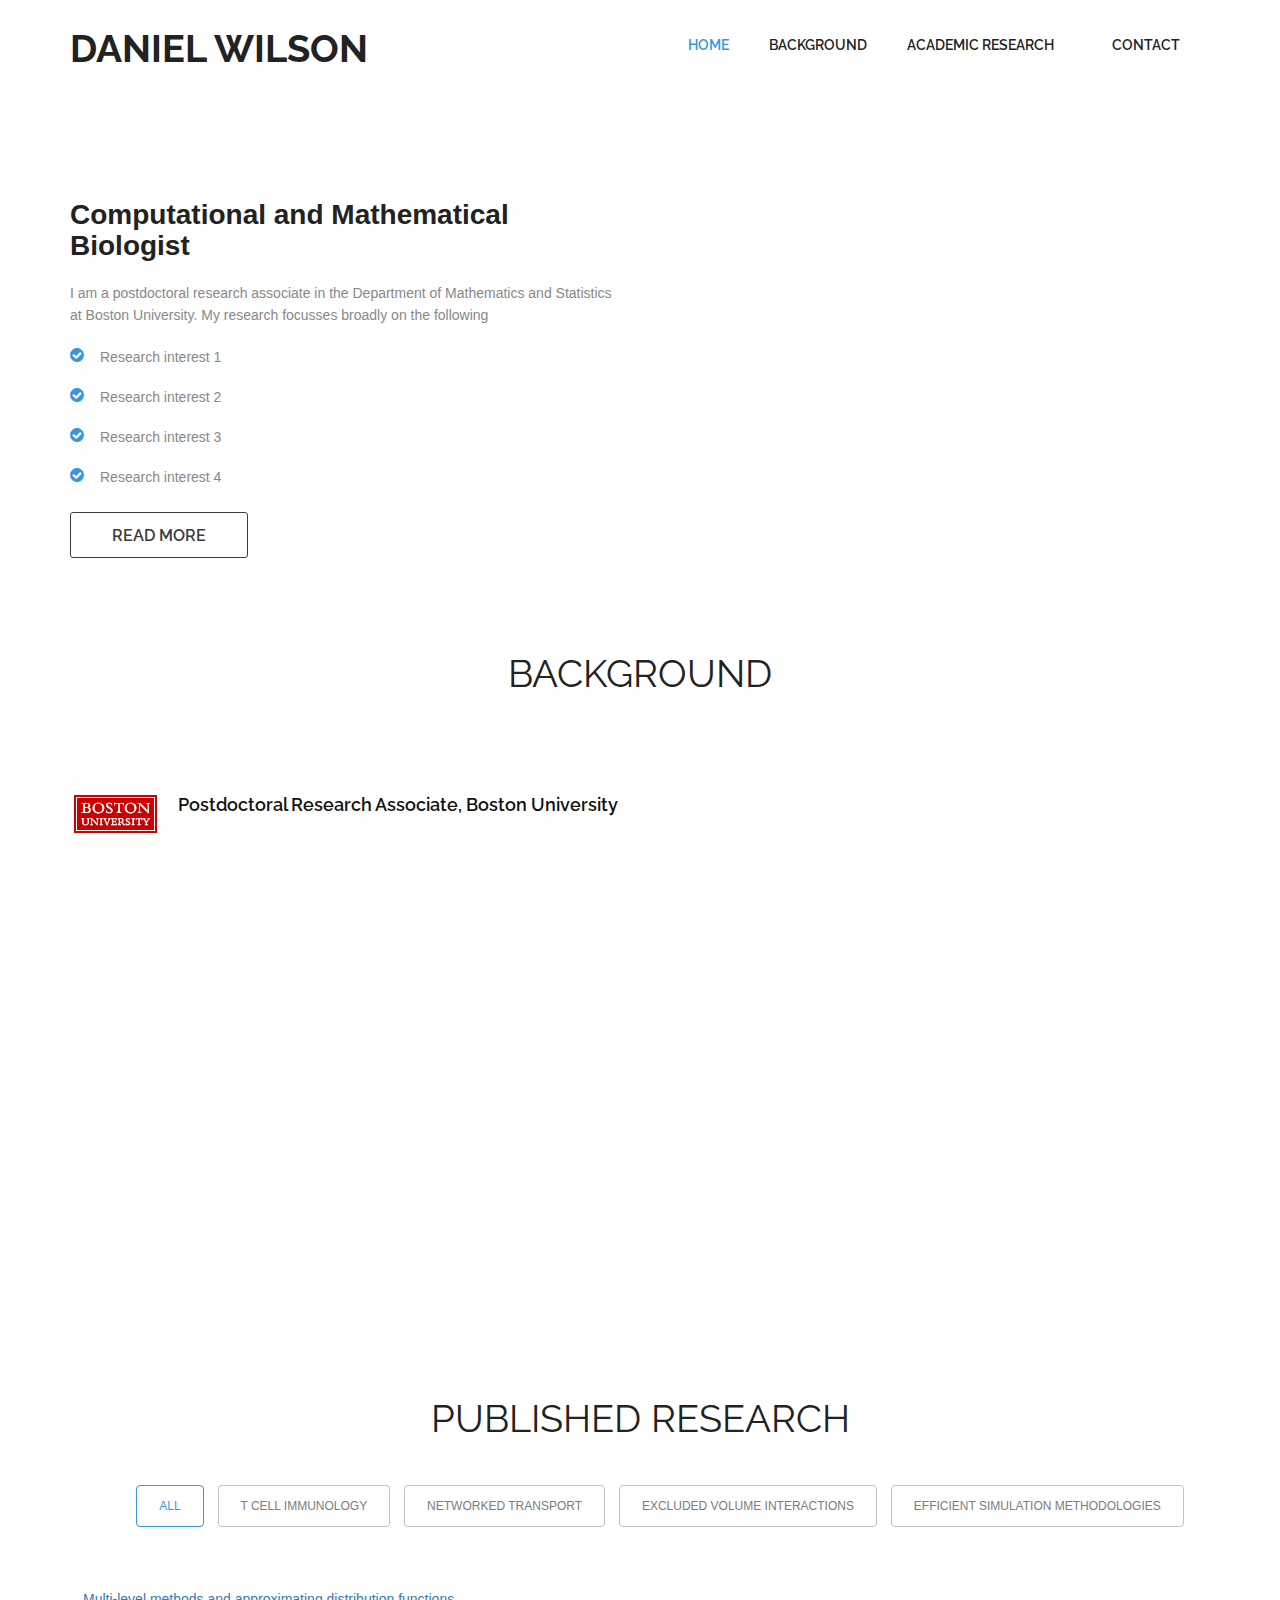
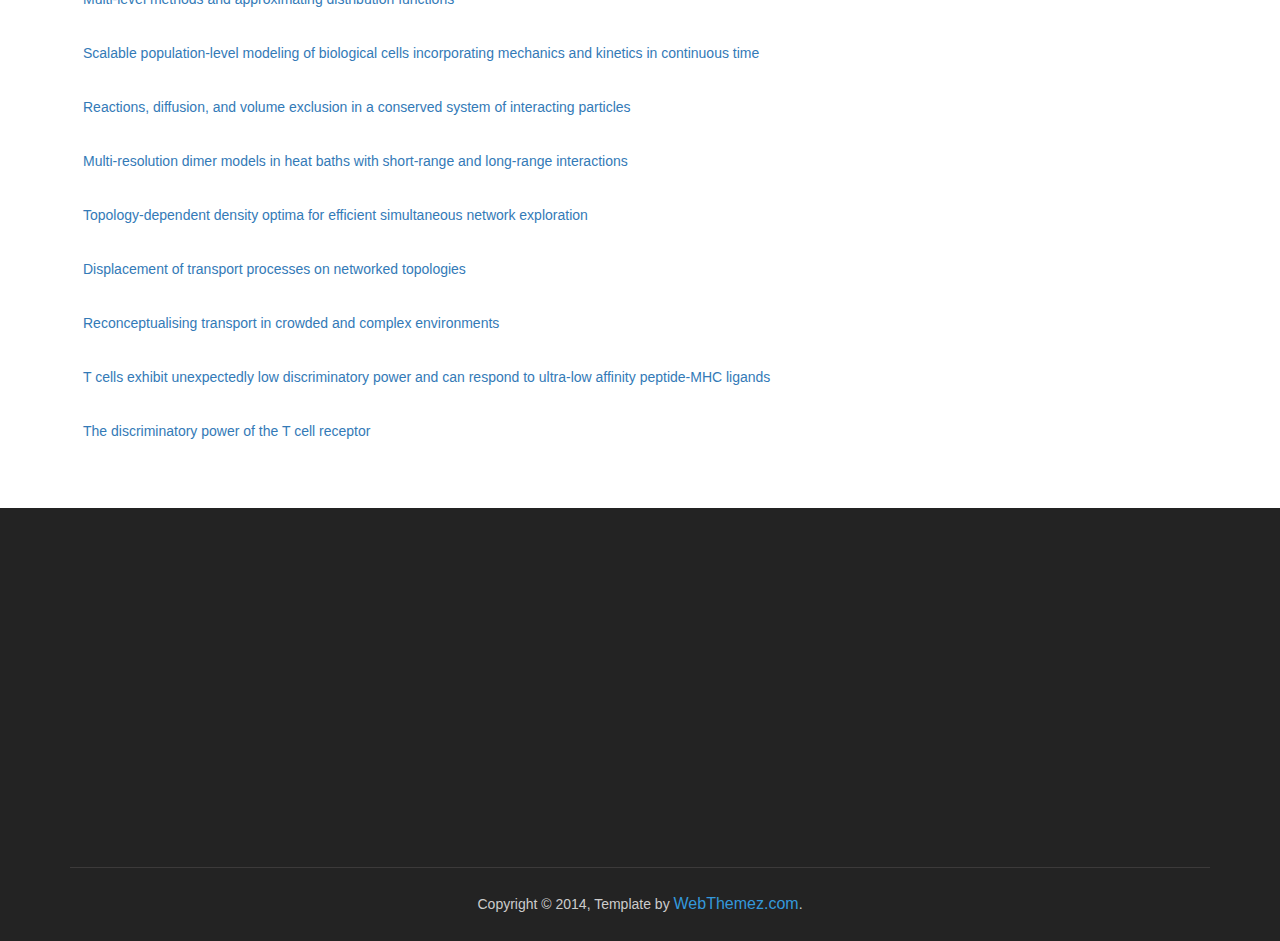
==== index.html @ d971c80f "Fixed typographical errors" ====
<!doctype html>
<html>
<head>
<meta charset="utf-8">
<meta name="viewport" content="width=device-width, maximum-scale=1">
<title>Daniel Wilson </title>
<link rel="icon" href="favicon.png" type="image/png">
<link href="css/bootstrap.min.css" rel="stylesheet" type="text/css">
<link rel="stylesheet" href="js/fancybox/jquery.fancybox.css" type="text/css" media="screen" />
<link href="css/style.css" rel="stylesheet" type="text/css"> 
<link href="css/font-awesome.css" rel="stylesheet" type="text/css"> 
<link href="css/academicons-1.9.1/css/academicons.min.css" rel="stylesheet" type="text/css">
<link href="css/animate.css" rel="stylesheet" type="text/css">
 
<!--[if lt IE 9]>
    <script src="js/respond-1.1.0.min.js"></script>
    <script src="js/html5shiv.js"></script>
    <script src="js/html5element.js"></script>
<![endif]-->
 
</head>
<body>

<!--Header_section-->
<header id="header_wrapper">
  <div class="container">
    <div class="header_box">
      <div class="logo"><h2 style="font-weight:bold; margin:0;"> Daniel Wilson </h2> </div>
	  <nav class="navbar navbar-inverse" role="navigation">
      <div class="navbar-header">
        <button type="button" id="nav-toggle" class="navbar-toggle" data-toggle="collapse" data-target="#main-nav"> <span class="sr-only">Toggle navigation</span> <span class="icon-bar"></span> <span class="icon-bar"></span> <span class="icon-bar"></span> </button>
        </div>
	    <div id="main-nav" class="collapse navbar-collapse navStyle">
			<ul class="nav navbar-nav" id="mainNav">
			  <li class="active"><a href="#aboutMe" class="scroll-link">Home</a></li>
			  <li><a href="#Background" class="scroll-link">Background</a></li>
			  <li><a href="#AcademicResearch" class="scroll-link">Academic Research</a></li>
			  <!--<li><a href="#clients" class="scroll-link">Clients</a></li>
			  <li><a href="#team" class="scroll-link">Team</a></li>-->
			  <li><a href="#contact" class="scroll-link">Contact</a></li>
			</ul>
      </div>
	 </nav>
    </div>
  </div>
</header>
<!--Header_section--> 

<!--
<section id="hero_section" class="top_cont_outer">
  <div class="hero_wrapper">
    <div class="container">
      <div class="hero_section">
        <div class="row">
          <div class="col-md-12">
            <div class="top_left_cont zoomIn wow animated"> 
              <h2>Innovator <strong>Sex God</strong> Proscatinator</h2>
              <p> Once I understand your data <br/>I control you.</p>
              <a href="#service" class="read_more2">Pay me or else</a> </div>
          </div> 
        </div>
      </div>
    </div>
  </div>
</section>
-->

<section id="aboutMe"><!--Aboutus-->
<div class="inner_wrapper aboutUs-container fadeInLeft animated wow">
  <div class="container">
<!--     <h2>About Us</h2> -->
    <div class="inner_section">
 
	  <div class="row">
						<div class="col-lg-12 about-us">
							<div class="row">
								<div class="col-md-6">
									<h3>Computational and Mathematical Biologist </h3>
									<p>
										 I am a postdoctoral research associate in the Department of Mathematics and Statistics at Boston University. My research focusses broadly on the following<br/>
									</p>

									<ul class="about-us-list">
										<li class="points"> Research interest 1 </li>
										<li class="points"> Research interest 2 </li>
										<li class="points"> Research interest 3 </li>
										<li class="points"> Research interest 4 </li>
										
									</ul><!-- /.about-us-list -->
									<div class="about-us-link">
										<a href="#"  class="read_more">Read More</a> 
									</div><!-- /.about-us-link -->
									
								</div><!-- /.col-md-6 -->
								<div class="col-md-6"></div><!-- /.col-md-6 -->
							</div><!-- /.row -->	
						</div><!-- /.col-lg-12 -->
					</div>
      
    </div>
  </div> 
  </div>
</section>
<!--Aboutus--> 


<!--Service-->
<section  id="Background">
  <div class="container">
    <h2>Background</h2>
    <div class="service_wrapper">
      <div class="row">
        <div class="col-lg-12">
          <div class="service_block">
            <div class="service_icon delay-03s animated wow  zoomIn" style="background: none;"> <img src="img/boston-univ-small.gif"></div>
            <h3 class="animated fadeInUp wow">Postdoctoral Research Associate, Boston University</h3>
            <p class="animated fadeInDown wow">2020 -- Present <br/> Developing data driven methods for applications in human immunology.  </p>
          </div>
        </div>
        <div class="col-lg-12">
          <div class="service_block">
            <div class="service_icon delay-03s animated wow  zoomIn" style="background: none;"> <img src="img/oxford-mathematics.png"></div>
            <h3 class="animated fadeInUp wow">Postdoctoral Research Fellow, University of Oxford</h3>
            <p class="animated fadeInDown wow">2019 -- 2020 <br/> Funded by the EPSRC Doctoral Prize Fellowship, I continued my doctoral work on networked transport.  </p>
          </div>
        </div>
        <div class="col-lg-12">
          <div class="service_block">
            <div class="service_icon delay-03s animated wow  zoomIn" style="background: none;"> <img src="img/oxford-balliol.png"> <img src="img/oxford-merton.png"></div>
            <h3 class="animated fadeInUp wow">Stipendiary Lecturer, University of Oxford (Balliol and Merton Colleges)</h3>
            <p class="animated fadeInDown wow">2018 -- 2020 <br/> Delivered classes and tutorials for several undergraduate courses in applied mathematics. </p>
          </div>
        </div>
        <div class="col-lg-12">			
          <div class="service_block">
            <div class="service_icon icon2  delay-03s animated wow zoomIn" style="background: none;"> <img src="img/oxford-mathematics.png"></div>
            <h3 class="animated fadeInUp wow">DPhil Mathematics, University of Oxford </h3>
            <p class="animated fadeInDown wow">2015 -- 2019 <br/> Investigated the connections between network structure and emergent transport behaviour. Based in the Wolfson Centre for Mathematical Biology under the supervision of Prof. Ruth Baker and Dr. Francis Woodhouse. </p>
          </div>
        </div>
        <div class="col-lg-12">
          <div class="service_block">
            <div class="service_icon icon3  delay-03s animated wow zoomIn" style="background: none;"> <img src="img/oxford-mathematics.png"></div>
            <h3 class="animated fadeInUp wow">MMath Mathematics, University of Oxford</h3>
            <p class="animated fadeInDown wow">2011 -- 2015 <br/> Research thesis on developing efficient simulation techniques that reduce statistical variance.  </p>
          </div>
        </div>
      </div>
          </div>
        </div>
      </div>
    </div>
  </div>
</section>
<!--Service-->


<!-- Academic Research -->

<!-- Portfolio -->
<section id="AcademicResearch" class="content"style="padding-bottom: 50px;"> 
  
  <!-- Container -->
  <div class="container portfolio_title"> 
    
      <h2>Published Research</h2>
    <!--/Title --> 
    
  </div>
  <!-- Container -->
  
  <div class="portfolio-top"></div>
  
  <!-- Portfolio Filters -->
  <div class="portfolio"> 
    
    <div id="filters" class="sixteen columns">
      <ul class="clearfix">
        <li><a id="all" href="https://learning-zone.github.io/website-templates/trendy-free-bootstrap-responsive-website-template/#" data-filter="*" class="active">
          <h5>All</h5>
          </a></li>
        <li><a class="" href="https://learning-zone.github.io/website-templates/trendy-free-bootstrap-responsive-website-template/#" data-filter=".immunology">
          <h5>T cell immunology</h5>
          </a></li>
        <li><a class="" href="https://learning-zone.github.io/website-templates/trendy-free-bootstrap-responsive-website-template/#" data-filter=".networks">
          <h5>Networked Transport</h5>
          </a></li>
        <li><a class="" href="https://learning-zone.github.io/website-templates/trendy-free-bootstrap-responsive-website-template/#" data-filter=".exclusion">
          <h5>Excluded Volume Interactions</h5>
          </a></li>
        <li><a class="" href="https://learning-zone.github.io/website-templates/trendy-free-bootstrap-responsive-website-template/#" data-filter=".methods">
          <h5>Efficient Simulation Methodologies</h5></a></li>
       </ul>
    </div>
    <!--/Portfolio Filters --> 
    
    <!-- Portfolio Wrapper -->
    <div class="container">
    <div class="accordion isotope fadeInLeft" style="position: relative; overflow: hidden; visibility: visible;" id="portfolio_wrapper"> 
      
      
      <!-- <div style="transform: translate3d(0px, 0px, 0px); opacity: 1; position: absolute; left: 0px; top: 0px; " class="portfolio-item appleIOS isotope-item">
        <div class="portfolio_img"> <img src="./UnalteredTemplate_files/portfolio_pic1.jpg" alt="Portfolio 1"> </div>        
        <div class="item_overlay">
          <a href="./UnalteredTemplate_files/portfolio_pic1.jpg" class="item_info fancybox"> 
            <h4 class="project_name">SMS Mobile App</h4> 
          </a>
        </div>
        </div> -->
       
      

	  <div class="card portfolio-item isotope-item methods">
	    <div class="card-header" id="heading2">
	      <h5 class="mb-0">
	        <button class="btn btn-link collapsed" data-toggle="collapse" data-target="#collapse2" aria-expanded="false" aria-controls="collapse2">
				Multi-level methods and approximating distribution functions
	        </button>
	      </h5>
	    </div>
	    <div id="collapse2" class="collapse" aria-labelledby="heading2" data-parent="#portfolio_wrapper">
	      <div class="card-body">
	        Biochemical reaction networks are often modelled using discrete-state, continuous-time Markov chains. System statistics of these Markov chains usually cannot be calculated analytically and therefore estimates must be generated via simulation techniques. There is a well documented class of simulation techniques known as exact stochastic simulation algorithms, an example of which is Gillespie’s direct method. These algorithms often come with high computational costs, therefore approximate stochastic simulation algorithms such as the tau-leap method are used. However, in order to minimise the bias in the estimates generated using them, a relatively small value of tau is needed, rendering the computational costs comparable to Gillespie’s direct method. The multi-level Monte Carlo method (Anderson and Higham, Multiscale Model. Simul. 10:146–179, 2012) provides a reduction in computational costs whilst minimising or even eliminating the bias in the estimates of system statistics. This is achieved by first crudely approximating required statistics with many sample paths of low accuracy. Then correction terms are added until a required level of accuracy is reached. Recent literature has primarily focussed on implementing the multi-level method efficiently to estimate a single system statistic. However, it is clearly also of interest to be able to approximate entire probability distributions of species counts. We present two novel methods that combine known techniques for distribution reconstruction with the multi-level method. We demonstrate the potential of our methods using a number of examples.
	      </div>
	    </div>
	  </div>


	  <div class="card  portfolio-item isotope-item methods exclusion">
	    <div class="card-header" id="heading1">
	      <h5 class="mb-0">
	        <button class="btn btn-link collapsed" data-toggle="collapse" data-target="#collapse1" aria-expanded="true" aria-controls="collapse1">
				Scalable population-level modeling of biological cells incorporating mechanics and kinetics in continuous time	        </button>
	      </h5>
	    </div>

	    <div id="collapse1" class="collapse " aria-labelledby="heading1" data-parent="#portfolio_wrapper">
	      <div class="card-body"><!-- 
	      	<img src="img/about-img.jpg" style="float: left; padding-right: 10px;"> -->
	        The processes taking place inside the living cell are now
			understood to the point where predictive computational
			models can be used to gain detailed understanding of
			important biological phenomena. A key challenge is to
			extrapolate this detailed knowledge of the individual cell to be
			able to explain at the population level how cells interact and
			respond with each other and their environment. In particular,
			the goal is to understand how organisms develop, maintain and
			repair functional tissues and organs. In this paper, we propose
			a novel computational framework for modelling populations
			of interacting cells. Our framework incorporates mechanistic,
			constitutive descriptions of biomechanical properties of the
			cell population, and uses a coarse-graining approach to derive
			individual rate laws that enable propagation of the population
			through time. Thanks to its multiscale nature, the resulting
			simulation algorithm is extremely scalable and highly efficient.
			As highlighted in our computational examples, the framework
			is also very flexible and may straightforwardly be coupled with
			continuous-time descriptions of biochemical signalling within,
			and between, individual cells.
	      </div>
	    </div>
	  </div>

	  <div class="card exclusion">
	    <div class="card-header" id="heading3">
	      <h5 class="mb-0">
	        <button class="btn btn-link collapsed" data-toggle="collapse" data-target="#collapse3" aria-expanded="false" aria-controls="collapse3">
				Reactions, diffusion, and volume exclusion in a conserved system of interacting particles
	        </button>
	      </h5>
	    </div>
	    <div id="collapse3" class="collapse" aria-labelledby="heading3" data-parent="#portfolio_wrapper">
	      <div class="card-body">
	        Complex biological and physical transport processes are often described through systems of interacting particles. The effect of excluded volume on these transport processes has been well studied; however, the interplay between volume exclusion and reactions between heterogenous particles is less well studied. In this paper we develop a framework for modeling reaction-diffusion processes which directly incorporates volume exclusion. We consider simple reactions (unimolecular and bimolecular) that conserve the total number of particles. From an off-lattice microscopic individual-based model we use the Fokker-Planck equation and the method of matched asymptotic expansions to derive a low-dimensional macroscopic system of nonlinear partial differential equations describing the evolution of the particles. A biologically motivated, hybrid model of chemotaxis with volume exclusion is explored, where reactions occur at rates dependent upon the chemotactic environment. Further, we show that for reactions that require particle contact the appropriate reaction term in the macroscopic model is of lower order in the asymptotic expansion than the nonlinear diffusion term. However, we find that the next reaction term in the expansion is needed to ensure good agreement with simulations of the microscopic model. Our macroscopic model allows for more direct parametrization to experimental data than existing models.
	      </div>
	    </div>
	  </div>

	  <div class="card methods">
	    <div class="card-header" id="heading4">
	      <h5 class="mb-0">
	        <button class="btn btn-link collapsed" data-toggle="collapse" data-target="#collapse4" aria-expanded="false" aria-controls="collapse4">
				Multi-resolution dimer models in heat baths with short-range and long-range interactions
	        </button>
	      </h5>
	    </div>
	    <div id="collapse4" class="collapse" aria-labelledby="heading4" data-parent="#portfolio_wrapper">
	      <div class="card-body">
	        This work investigates multi-resolution methodologies for simulating dimer
models. The solvent particles which make up the heat bath interact with the
monomers of the dimer either through direct collisions (short-range) or through
harmonic springs (long-range). Two types ofmulti-resolution methodologies are
considered in detail: (a) describing parts of the solvent far away from the dimer
by a coarser approach; (b) describing each monomer of the dimer by using a
model with different level of resolution. These methodologies are then used to
investigate the effect of a shared heat bath versus two uncoupled heat baths,
one foreachmonomer. Furthermore, the validity of themulti-resolutionmethods
is discussed by comparison to dynamics of macroscopic Langevin equations.
	      </div>
	    </div>
	  </div>

	  <div class="card networks exclusion">
	    <div class="card-header" id="heading5">
	      <h5 class="mb-0">
	        <button class="btn btn-link collapsed" data-toggle="collapse" data-target="#collapse5" aria-expanded="false" aria-controls="collapse5">
				Topology-dependent density optima for efficient simultaneous network exploration	        
			</button>
	      </h5>
	    </div>
	    <div id="collapse5" class="collapse" aria-labelledby="heading5" data-parent="#portfolio_wrapper">
	      <div class="card-body">
	       A random search process in a networked environment is governed by the time it takes to visit every node, termed the cover time. Often, a networked process does not proceed in isolation but competes with many instances of itself within the same environment. A key unanswered question is how to optimize this process: How many concurrent searchers can a topology support before the benefits of parallelism are outweighed by competition for space? Here, we introduce the searcher-averaged parallel cover time (APCT) to quantify these economies of scale. We show that the APCT of the networked symmetric exclusion process is optimized at a searcher density that is well predicted by the spectral gap. Furthermore, we find that nonequilibrium processes, realized through the addition of bias, can support significantly increased density optima. Our results suggest alternative hybrid strategies of serial and parallel search for efficient information gathering in social interaction and biological transport networks.
	      </div>
	    </div>
	  </div>

	  <div class="card networks">
	    <div class="card-header" id="heading6">
	      <h5 class="mb-0">
	        <button class="btn btn-link collapsed" data-toggle="collapse" data-target="#collapse6" aria-expanded="false" aria-controls="collapse6">
			Displacement of transport processes on networked topologies			
		</button>
	      </h5>
	    </div>
	    <div id="collapse6" class="collapse" aria-labelledby="heading6" data-parent="#portfolio_wrapper">
	      <div class="card-body">
	       Consider a particle whose position evolves along the edges of a network. One definition for the displacement of a particle is the length of the shortest path on the network between the current and initial positions of the particle. Such a definition fails to incorporate information of the actual path the particle traversed. In this work we consider another definition for the displacement of a particle on networked topologies. Using this definition, which we term the winding distance, we demonstrate that for Brownian particles, confinement to a network can induce a transition in the mean squared displacement from diffusive to ballistic behavior, $\langle x^2(t) \rangle \propto t^2$ for long times. A multiple scales approach is used to derive a macroscopic evolution equation for the displacement of a particle and uncover a topological condition for whether this transition in the mean squared displacement will occur. Furthermore, for networks satisfying this topological condition, we identify a prediction of the timescale upon which the displacement transitions to long-time behavior. Finally, we extend the investigation of displacement on networks to a class of anomalously diffusive transport processes, where we find that the mean squared displacement at long times is affected by both network topology and the character of the transport process.
	      </div>
	    </div>
	  </div>


	  <div class="card networks exclusion">
	    <div class="card-header" id="heading7">
	      <h5 class="mb-0">
	        <button class="btn btn-link collapsed" data-toggle="collapse" data-target="#collapse7" aria-expanded="false" aria-controls="collapse7">
			Reconceptualising transport in crowded and complex environments
	      </h5>
	    </div>
	    <div id="collapse7" class="collapse" aria-labelledby="heading7" data-parent="#portfolio_wrapper">
	      <div class="card-body">
	       Transport phenomena within crowded, complex environments is observed at many spatial and temporal scales, from pedestrian traffic in cities and buildings to macromolecular motion within cells and ion exchange in batteries. Geometric restrictions in an environment can hinder the motion of individuals and, combined with crowding between the individuals, can have drastic effects on global transport behaviour. However, in general, the interplay between crowding and geometry is poorly understood. Existing techniques to predict the behaviour of crowded transport processes approximate complex environments as high-dimensional meshes and use computationally expensive models that lack the ability to reveal the functional influence of geometry and crowding on transport. Here, we employ networked representations of complex environments and provide an efficient, foundational framework within which the combined roles of geometry and crowding can be explored. Multiple models of crowded, networked transport are derived that are capable of extracting detailed information at both the level of the whole population or an individual within it. A combination of theoretical and numerical analysis identifies critical topological features of environments that enable accurate prediction of temporal and spatial transport statistics, as well as insight into the design of optimal networks. Our approach is applicable to transport processes across a broad range of scientific disciplines, bypasses traditional computational challenges of discretisation, and establishes a unified connection between geometry, crowding and transport.
	      </div>
	    </div>
	  </div>

	  <div class="card immunology">
	    <div class="card-header" id="heading8">
	      <h5 class="mb-0">
	        <button class="btn btn-link collapsed" data-toggle="collapse" data-target="#collapse8" aria-expanded="false" aria-controls="collapse8">
			T cells exhibit unexpectedly low discriminatory power and can respond to ultra-low affinity peptide-MHC ligands
	      </h5>
	    </div>
	    <div id="collapse8" class="collapse" aria-labelledby="heading8" data-parent="#portfolio_wrapper">
	      <div class="card-body">
	       T cells use their T cell receptors (TCRs) to discriminate between peptide MHC (pMHC) ligands that bind with different affinities but precisely how different remains controversial. This is partly because the affinities of physiologically relevant interactions are often too weak to measure. Here, we introduce a surface plasmon resonance protocol to measure ultra-low TCR/pMHC affinities (KD~1000μM). Using naïve, memory, and blasted human CD8+ T cells we find that their discrimination power is unexpectedly low, in that they require a large >100-fold decrease in affinity to abolish responses. Interestingly, the discrimination power reduces further when antigen is presented in isolation on artificial surfaces but can be partially restored by adding ligands to CD2 or LFA-1. We were able to fit the kinetic proof-reading model to our data, yielding the first estimates for both the time delay (2.8 s) and number of biochemical steps (2.67). The fractional number of steps suggest that one of the proof-reading steps is not easily reversible.
	      </div>
	    </div>
	  </div>

	  <div class="card immunology">
	    <div class="card-header" id="heading9">
	      <h5 class="mb-0">
	        <button class="btn btn-link collapsed" data-toggle="collapse" data-target="#collapse9" aria-expanded="false" aria-controls="collapse9">
			The discriminatory power of the T cell receptor
	      </h5>
	    </div>
	    <div id="collapse9" class="collapse" aria-labelledby="heading9" data-parent="#portfolio_wrapper">
	      <div class="card-body">
	       T cells use their T-cell receptors (TCRs) to discriminate between lower-affinity self and higher-affinity non-self pMHC antigens. The strength of this discrimination and the mechanisms that produce it remain controversial. Although a large number of mouse and human TCRs have now been characterised, they have not been used to precisely quantitate discrimination. Here, we systematically quantify the discrimination of TCRs using a discrimination power (α). Early influential studies on three mouse TCRs suggested that discrimination was nearly perfect (α ~9.0). In striking contrast, our analysis of published data on other mouse and human TCRs, and more recent data on the original mouse TCRs, produced significantly lower discrimination (α = 2.0). Although not perfect, the discriminatory power of TCR was greater than that of conventional receptors such as cytokine receptors, GPCRs, RTKs, and CARs (α≤1). The revised discriminatory power of the TCR is readily explained by a kinetic proof-reading mechanisms, and accounts for the ability of low affinity self-antigens to stimulate autoimmune and anti-tumour T cell responses.	
	      </div>
	    </div>
	  </div>

      
      
    </div>
    <!--/Portfolio Wrapper --> 
	</div>
    
  </div>
  <!--/Portfolio Filters -->
  
  <div class="portfolio_btm"></div>
  
  
  <div id="project_container">
    <div class="clear"></div>
    <div id="project_data"></div>
  </div>
 
  
</section>
<!--/Portfolio --> 


<!--Footer-->
<footer class="footer_wrapper" id="contact">
  <div class="container">
    <section class="page_section contact" id="contact">
      <div class="contact_section">
        <div class="row">
          <div class="col-lg-4">
            
          </div>
          <div class="col-lg-4">
           
          </div>
          <div class="col-lg-4">
          
          </div>
        </div>
      </div>
      <div class="row">
        <div class="col-lg-4 wow fadeInLeft">	
		 <div class="contact_info">
                            <div class="detail">
                                <p>dbwilson@bu.edu</p>
                            </div> 
                        </div>
       		  
			  
          
          <ul class="social_links">
            <li class="twitter animated bounceIn wow delay-02s"><a href="https://twitter.com/Dan_B_Wilson"><i class="fa fa-twitter"></i></a></li>
            <li class="linkedin animated bounceIn wow delay-05s"><a href="https://www.linkedin.com/in/dan-wilson-maths/"><i class="fa fa-linkedin"></i></a></li> 
            <li class="github animated bounceIn wow delay-05s"><a href="https://github.com/Wilson-DGB"><i class="fa fa-github"></i></a></li> 
            <li class="gscholar animated bounceIn wow delay-05s"><a href="https://scholar.google.com/citations?user=uCjV28EAAAAJ&hl=en"><i class="ai ai-google-scholar"></i></a></li>
          </ul>
        </div>
      </div>
    </section>
  </div>
  <div class="container">
    <div class="footer_bottom"><span>Copyright © 2014,    Template by <a href="http://webthemez.com">WebThemez.com</a>. </span> </div>
  </div>
</footer>

<script type="text/javascript" src="js/jquery-1.11.0.min.js"></script>
<script type="text/javascript" src="js/bootstrap.min.js"></script>
<script type="text/javascript" src="js/jquery-scrolltofixed.js"></script>
<script type="text/javascript" src="js/jquery.nav.js"></script> 
<script type="text/javascript" src="js/jquery.easing.1.3.js"></script>
<script type="text/javascript" src="js/isotope.js"></script>
<script src="js/fancybox/jquery.fancybox.pack.js" type="text/javascript"></script> 
<script type="text/javascript" src="js/wow.js"></script> 
<script type="text/javascript" src="js/custom.js"></script>

</body>
</html>
---- css/style.css ----
/*
Author URI: http://webthemez.com/
Note: 
Licence under Creative Commons Attribution 3.0 
-------------------------------------------------------*/

@charset "utf-8";
@import url(http://fonts.googleapis.com/css?family=Raleway:800,700,400);
@import url(http://fonts.googleapis.com/css?family=Signika:400,600);

/* Reset
---------------------------------*/
ul {
    list-style: none;
}

.figure {
    margin: 0px;
}

img {
    max-width: 100%;
}

a, a:hover, a:active {
    outline: 0px !important;
	text-decoration:none;
}
.clear {
    clear: both;
    display: block;
    overflow: hidden;
    visibility: hidden;
    width: 0;
    height: 0;
}
.clearfix:before,
.clearfix:after {
    content: '\0020';
    display: block;
    overflow: hidden;
    visibility: hidden;
    width: 0;
    height: 0;
}

.clearfix:after {
    clear: both;
}


/* Styles
---------------------------------*/
body {
    background: #fff;
    font-family: 'Open Sans', sans-serif;
    font-size: 14px;
    font-weight: normal;
    color: #888888;
    margin: 0;
}

h2 {
    font-size: 38px;
    color: #222222;
    font-family: 'Raleway', sans-serif;
    font-weight: normal;
    margin: 25px 0;
    text-align: center;
    text-transform: uppercase;
}

h3 {
    font-family: 'Open Sans', sans-serif;
    font-weight: 600;
    color: #222222;
    font-size: 18px;
    margin: 0 0 5px 0;
}

h6 {
    font-size: 16px;
    color: #888888;
    font-family: 'Open Sans', sans-serif;
    font-weight: 400;
    text-align: center;
    margin: 0 0 60px 0;
}

p {
    line-height: 24px;
    margin: 0;
}

/* Header Styles
---------------------------------*/

#header_wrapper {
    background: #ffffff;
    padding: 20px 0px;
}

.header_box {
    position: relative;
}

.logo {
    float: left;
    margin-top: 8px;
	position: relative;
	z-index: 2;
}

.res-nav_click {
    display: none;
}
	

/* Nav Styles
---------------------------------*/
.navbar-inverse {
    background-color: transparent;
    border-color: transparent;
}

.navbar {
    border: 0px solid #fff;
    min-height: 40px;
    margin-bottom: 0px;
}

.navbar-inverse .navbar-nav > li > a {
    color: #222;
}

.navStyle {
    float: right;
}

.navStyle ul {
    list-style: none;
    padding: 0px;
}

.navStyle ul li {
    display: inline-block;
    margin: 0 5px;
}

.navStyle ul li:first-child {
	/*margin:0px;*/;
}

.navStyle ul li:last-child {
    margin: 0 0 0 23px;
}

.navStyle ul li a {
    display: block;
    font-size: 14px;
    color: #222222;
    font-family: 'Raleway', sans-serif;
    text-decoration: none;
    text-transform: uppercase;
    font-weight: 600;
    transition: all 0.2s ease-in-out;
    -moz-transition: all 0.2s ease-in-out;
    -webkit-transition: all 0.2s ease-in-out;
}

.navStyle ul li a:hover {
    color: #3498db;
}

.navStyle > li > a:hover, .nav > li > a:focus {
    text-decoration: none;
    color: #3498db;
    background-color: transparent;
}

.navbar-inverse .navbar-nav > li > a:hover, .navbar-inverse .navbar-nav > li > a:focus {
    color: #3498db;
    background-color: transparent;
}

.navbar-inverse .navbar-nav > .active > a, .navbar-inverse .navbar-nav > .active > a:hover, .navbar-inverse .navbar-nav > .active > a:focus {
    color: #3498db;
    background-color: transparent;
}

.navStyle > li.active > a,
.navStyle > li.active > a:hover {
    text-decoration: none;
    color: #3498db;
    background-color: transparent;
}

.borderLeft {
    border-left: 1px solid #DADADA;
}

.borderTop {
    margin-top: 30px;
    border-top: 1px solid #DADADA;
}

.mrgTop {
    margin-top: 30px;
}
/* Top_content
---------------------------------*/

.top_cont_outer {
    background: #3498db;
    position: relative;
	background:url(../img/slide-1.jpg) top center no-repeat;
	height:650px;
}

.hero_section {
    position: relative;
    padding-top: 100px;
}

.white_pad {
    position: relative;
    right: 0px;
    bottom: 0px;
}

.white_pad img {
    position: absolute;
    right: 0px;
    bottom: 0px;
}

.top_left_cont {
    padding: 110px 0;
}

.top_left_cont h3 {
    font-size: 16px;
    color: #f56eab;
    margin: 0 0 20px 0;
    text-align: left;
    font-weight: 700;
}

.top_left_cont h2 {
    font-size: 40px;
    color: #FFF;
    line-height: 52px;
    margin: 0 0 26px 0;
    font-family: 'Raleway', sans-serif;
    text-align: center;
}

.top_left_cont h2 strong {
    font-weight: 700;
	color:#3498db;
}

.top_left_cont p {
    font-size: 16px;
    color: #fff;
    margin: 0 0 30px 0;
    line-height: 26px;
	text-align:center;
}

a.read_more, a.read_more2 {
    font-family: 'Raleway', sans-serif;
    display: block;
    font-size: 16px;
    width: 178px;
    height: 46px;
    line-height: 46px;
    border-radius: 3px;
    text-align: center;
    text-transform: uppercase;
    font-weight: 600;
    transition: all 0.2s ease-in-out;
    -moz-transition: all 0.2s ease-in-out;
    -webkit-transition: all 0.2s ease-in-out;
    background: transparent;
    color: #fff;
    border: 1px solid #fff;
	margin:0 auto;
}
a.read_more{
	 color: #3C3C3C;
	 border: 1px solid #3C3C3C;
}
a.read_more2:hover, a.read_more:hover {
    background: #fff;
    color: #3498db;
    border: 1px solid #fff;
}
a.read_more:hover {
    background: #fff;
    color: #3498db;
    border: 1px solid #3498db;
}

	







/* Services
---------------------------------*/

#service {
    padding: 60px 0px;
    background: #fff;
}

.service_wrapper {
    padding: 40px 0 40px;
}

.service_section {
}

.service_block {
    text-align: center;
    padding-left: 15px;
    padding-right: 15px;
	padding-left: 108px;
	position: relative;
}

.service_icon {  
    width: 90px;
    height: 85px;
    margin: 0px auto 25px;
	background: rgb(236, 236, 236);
	position: absolute;
left: 0px;
}

 

.service_icon span {
    background: transparent;
    border-radius: 50%;
    display: block;
    height: 100%;
    width: 100%;
}

.service_icon i {
    color: #3498db;
    font-size: 40px;
    margin-top: 0;
    position: relative;
    top: 20px;
    z-index: 20;
}

.service_block h3 {
    font-family: 'Raleway', sans-serif;
    font-weight: 600;
    font-size: 18px;
    color: #111111;
margin: 35px 0 7px;
text-align: left;
}

.service_block p {
    font-size: 16px;
    color: #888888;
    margin: 0px;
	text-align: left;
}
	


/* Latest Work
---------------------------------*/


#work_outer {
    background: #f9f9f9;
    padding: 70px 0px;
    position: relative;
}

.work_pic {
    position: absolute;
    right: 0;
    top: 25%;
    width: 50%;
}

.inner_section {
    padding: 60px 0 20px;
}

.service-list {
    padding: 0 0 0 0;
    font-size: 14px;
    margin-bottom: 40px;
}

.service-list-col1 {
    float: left;
    width: 60px;
    text-align: center;
}

.service-list-col1 i {
    display:;
    color: #888;
    font-size: 19px;
    font-style: normal;
    line-height: 20px;
}

.service-list-col2 {
    overflow: hidden;
}

.page_section.alabaster {
    background: #fafafa;
}

.work_bottom {
    padding: 20px 0 0 0px;
}

.work_bottom span {
    font-size: 18px;
    color: #333333;
    display: block;
    margin: 0 0 20px 0;
}

a.contact_btn {
    background: #fff;
    text-transform: uppercase;
    display: block;
    width: 176px;
    height: 49px;
    text-align: center;
    line-height: 49px;
    font-size: 16px;
    color: #3498db;
    border-radius: 3px;
    font-family: 'Raleway', sans-serif;
    font-weight: 600;
    border: 2px solid #3498db;
    transition: all 0.2s ease-in-out;
    -moz-transition: all 0.2s ease-in-out;
    -webkit-transition: all 0.2s ease-in-out;
}

a.contact_btn:hover {
    background: #3498db;
    color: #fff;
}

.input-text {
    background: transparent;
}


/* Portfolio
---------------------------------*/


#Portfolio {
    padding: 60px 0px;
}

.Portfolio-nav {
    padding: 0;
    margin: 0 0 45px 0;
    list-style: none;
    text-align: center;
}

.Portfolio-nav li {
    margin: 0 10px;
    display: inline;
}

.Portfolio-nav li a {
    display: inline-block;
    padding: 10px 22px;
    font-size: 12px;
    line-height: 20px;
    color: #222222;
    border-radius: 4px;
    text-transform: uppercase;
    background: #f7f7f7;
    margin-bottom: 5px;
    transition: all 0.3s ease-in-out;
    -moz-transition: all 0.3s ease-in-out;
    -webkit-transition: all 0.3s ease-in-out;
}

.Portfolio-nav li a:hover {
    background: #3498db;
    color: #fff;
    text-decoration: none;
}

.portfolioContainer {
    margin: 0 auto;
    padding-left: 15px;
    width: auto !important;
}

.Portfolio-box {
    text-align: center;
    width: 350px;
    overflow: hidden;
    float: left;
    padding: 12px 0px;
}

.Portfolio-box img {
    transition: all 0.3s ease-in-out;
    -moz-transition: all 0.3s ease-in-out;
    -webkit-transition: all 0.3s ease-in-out;
}

.Portfolio-box img:hover {
    opacity: 0.6;
}

.Portfolio-nav li a.current {
    background: #3498db;
    color: #fff;
    text-decoration: none;
}

img {
    max-width: 100%;
}

/* no transition on .isotope container */

.isotope .isotope-item {
  /* change duration value to whatever you like */
    -webkit-transition-duration: 0.6s;
    -moz-transition-duration: 0.6s;
    transition-duration: 0.6s;
}

.isotope .isotope-item {
    -webkit-transition-property: -webkit-transform, opacity;
    -moz-transition-property: -moz-transform, opacity;
    transition-property: transform, opacity;
}

.page_section.paddind {
    padding-bottom: 60px;
}


/* Happy Clients
---------------------------------*/



#clients {
    padding: 60px 0px;
}

.client_area {
    width: 960px;
    margin: 0px auto;
}

.client_section {
    padding: 35px 0 0 0;
}

.client_section.btm {
    padding: 20px 0 0 0;
}

.client_profile {
    float: left;
    text-align: center;
}

.client_profile.flt {
    float: right;
}

.client_profile_pic {
    border-radius: 50%;
    border: 2px solid #f5f5f5;
    margin: 0 0 15px 0;
    width: 220px;
    height: 220px;
}

.client_profile_pic img {
    border-radius: 50%;
    border: 3px solid #f5f5f5;
}

.client_profile h3 {
    font-size: 18px;
    color: #49b5e7;
    margin: 0 0 0 0;
}

.client_profile span {
    display: block;
    font-size: 16px;
    color: #888888;
}

/* Clients
---------------------------------*/


.client_logos {
    background: #3498db;
    padding: 60px 0;
    margin-top: 60px;
}

.client_logos ul {
    padding: 0;
    margin: 0;
    list-style: none;
    text-align: center;
}

.client_logos ul li {
    display: inline;
    margin: 0 25px;
}

.client_logos ul a {
    display: inline-block;
    margin: 0 20px;
}

.page_section.team {
    padding: 60px 0;
}

.page_section.team h6 {
    margin-bottom: 40px;
}

/* About Us
--------------------------- */
/*.aboutUs-container {
background-image: url(../img/lap.png);
}*/
.aboutUs-container {
background-repeat: no-repeat;
background-position: right;
background-size: auto 100%;
background-position-y: 70px;
}
#about-us .read-more{
	border: 1px solid #3498db;
	color: #1a1a1a;
}

#about-us .read-more:hover{
	background-color: #e74c3c;
	border: 1px solid #e74c3c;
	color: #fff;
}
.about-us-post-container{
	background-repeat: no-repeat;
	background-position: right;
	background-size: auto 100%;
}
.about-us{
	margin-top: 50px;
	margin-bottom: 50px;
}
.about-us h3{
	font-size:28px;
}
.points{ 
	margin-bottom: 10px;
	font-size:14px;
	padding-left:0px;
}
.about-us p{
	/*font-size: 0.9375em;*/
	line-height: 1.625em;
	padding: 15px 0;
}
.about-us .about-us-list{
	list-style: none;
	margin-bottom: 20px;
	padding-left:0px;
}

.about-us .points{
	position: relative;
	list-style-type: none;
	padding: 5px 0 5px 30px;
}

.about-us .points:before{
	content: "\f058";
	position: absolute;
	font-family: FontAwesome;
	font-size: 1.125em;
	color: #3498db;
	left: 0px;
	top: 3px;
}

.about-us-link a:first-child{
	margin-left: 0;
}


/* Team
---------------------------------*/
.team_section {
    max-width: 993px;
    margin: 0 auto;
}

.team_area {
    width: 30.66%;
    margin-right: 3.82979%; 
    overflow: hidden;
    text-align: center;
    float: left;
}

.team_area span {
    margin-bottom: 24px;
    display: block;
}

.team_area:nth-of-type(3n+0) {
    margin: 0;
}

.team_box {
    width: auto;
    height: auto;
    position: relative;
    border-radius: 50%;
    margin: 0px 3px 25px 3px;
}
/*
.team_box_shadow {
    transition: all 0.3s ease-in-out;
    -moz-transition: all 0.3s ease-in-out;
    -webkit-transition: all 0.3s ease-in-out;
    position: absolute;
    width: 100%;
    height: 26%;
    z-index: 10;
    bottom: 0px;
} */

.team_box_shadow a {
    display: block;
    width: 100%;
    height: 100%;
    border-bottom: 4px solid #3498db;
}

.team_box:hover .team_box_shadow {
    box-shadow: inset  0px 0px 0px 148px rgba(17,17,17,0.80);
}

.team_box:hover ul {
    display: block;
    opacity: 1;
}

.team_box img {
    display: block;
    border-radius: 0%;
    width: 90%;
    margin: 0 auto;
}

.team_box ul {
    display: block;
    padding: 0;
    margin: 0;
    list-style: none;
    position: absolute;
    left: 0;
    top: 88%;
    width: 100%;
    text-align: center;
    margin-top: -14px;
    z-index: 15;
    transition: all 0.6s ease-in-out;
    -moz-transition: all 0.6s ease-in-out;
    -webkit-transition: all 0.6s ease-in-out;
}

.team_box ul li {
    display: inline-block;
    margin: 0 11px;
	width: 34px; 
border-radius: 50%;
background: #fff;
padding: 10px 0 4px;
margin-bottom: 5px;
}

.team_box ul li a { 
    display: inline-block;
    font-size: 18px;
    color:#3498db;
    transition: all 0.3s ease-in-out;
    -moz-transition: all 0.3s ease-in-out;
    -webkit-transition: all 0.3s ease-in-out;
}

.team_box ul li a:hover, .team_box ul li a:focus {
    text-decoration: none;
}

.team_box ul li a.fa-twitter:hover {
    color: #55acee;
}

.team_box ul li a.fa-facebook:hover {
    color: #3b5998;
}

.team_box ul li a.fa-pinterest:hover {
    color: #cb2026;
}

.team_box ul li a.fa-google-plus:hover {
    color: #dd4b39;
}
 
#aboutUs {
    padding: 60px 0;
}

/* Contact
---------------------------------*/
.page_section.contact {
    padding: 90px 0 100px;
}
 
.contact_section {
    margin: 0 0 60px 0;
}

.contact_section h2 {
    font-size: 40px;
    color: #ffffff;
    margin: 0 0 50px 0;
    text-transform: uppercase;
}

.contact_block {
    text-align: center;
}

.contact_block_icon {
    border-radius: 50%;
    height: 85px;
    width: 85px;
    margin: 0px auto 20px;
}

.contact_block_icon.icon2 {
    border-color: #3498db;
}

.contact_block_icon.icon3 {
    border-color: #49b5e7;
}

.contact_block_icon span {
    background: none repeat scroll 0 0 #f56eab;
    border: 5px solid #fff;
    border-radius: 50%;
    display: block;
    height: 100%;
    width: 100%;
}

.contact_block_icon.icon2 {
    border-color: #3498db;
}

.contact_block_icon.icon2 span {
    background: #3498db;
}

.contact_block_icon.icon3 {
    border-color: #49b5e7;
}

.contact_block_icon.icon3 span {
    background: #49b5e7;
}

.contact_block_icon i {
    color: #fff;
    font-size: 36px;
    margin-top: 0;
    position: relative;
    top: 26px;
    z-index: 20;
}

.contact_block span {
    display: block;
    font-size: 16px;
    color: #ffffff;
    line-height: 20px;
}

.contact_block span a {
    display: block;
    font-size: 16px;
    color: #ffffff;
    line-height: 20px;
}

.contact_info {
    font-size: 15px;
    margin: 0 0 0 20px;
    padding-left: 0;
}

.contact_info  h3 {
    font-size: 24px;
    font-weight: 600;
    margin: 0 0 30px;
    color: #fff;
}

.contact_info p {
    line-height: 28px;
    display: block;
    font-size: 16px;
    color: #ffffff;
    margin: 0 0 30px;
}

.social_links {
    padding:0;
    margin: 0;
    display: block;
    overflow: hidden;
    list-style: none;
}

.social_links li {
    float: left;
    margin-right: 4px;
}

.social_links li a {
    display: block;
    width: 50px;
    height: 50px;
    text-align: center;
    line-height: 50px;
    font-size: 25px;
    color: #fff;
}

.social_links li a:hover, .social_links li a:focus {
    text-decoration: none;
    border-radius: 80px;
}

.twitter a:hover {
    color: #55acee;
}

.facebook a:hover {
    color: #3b5998;
}

.pinterest a:hover {
    color: #cb2026;
}

.gplus a:hover {
    color: #dd4b39;
}
 

.form {
    margin: 0 66px 0 30px;
}

.input-text {
    padding: 15px 16px;
    border: 1px solid #ccc;
    width: 100%;
    height: 50px;
    display: block;
    border-radius: 4px;
    font-size: 15px;
    color: #aaa;
    margin: 0 0 15px 0;
    transition: all 0.3s ease-in-out;
    -moz-transition: all 0.3s ease-in-out;
    -webkit-transition: all 0.3s ease-in-out;
}

.input-text:focus {
    border: 1px solid #fff;
    outline: 0;
    -webkit-box-shadow: inset 0 1px 1px rgba(0, 0, 0, 0.075), 0 0 8px rgba(124, 197, 118, 0.3);
    -moz-box-shadow: inset 0 1px 1px rgba(0, 0, 0, 0.075), 0 0 8px rgba(124, 197, 118, 0.3);
    box-shadow: inset 0 1px 1px rgba(0, 0, 0, 0.075), 0 0 8px rgba(124, 197, 118, 0.3);
}

.input-text.text-area {
    height: 230px;
    resize: none;
    overflow: auto;
    
}

.input-btn {    
    width: 175px;
    height: 50px;
    letter-spacing: 0px;
    background: #3498db;
    border-radius: 3px;
    color: #ffffff;
    font-size: 16px;
    text-transform: uppercase;
    font-weight: 600;
    border: 0px;
    transition: all 0.3s ease-in-out;
    -moz-transition: all 0.3s ease-in-out;
    -webkit-transition: all 0.3s ease-in-out;
}

.input-btn:hover {
    background: #fff;
    color: #222;
}

/* Footer
---------------------------------*/

.footer_wrapper {
    background: #232323;
}

.footer_bottom {
    border-top: 1px solid #3C3A3A;
    padding: 25px 0;
}

.footer_bottom span {
    display: block;
    font-size: 14px;
    color: #cccccc;
    text-align: center;
}

.footer_bottom span a {
    display: inline-block;
    color: #3498db;
    font-size: 16px;
    transition: all 0.3s ease-in-out;
    -moz-transition: all 0.3s ease-in-out;
    -webkit-transition: all 0.3s ease-in-out;
}

.footer_bottom span a:hover {
    color: #fff;
}

/* Animation Timers
---------------------------------*/
.delay-02s {
    animation-delay: 0.2s;
    -webkit-animation-delay: 0.2s;
}

.delay-03s {
    animation-delay: 0.3s;
    -webkit-animation-delay: 0.3s;
}

.delay-04s {
    animation-delay: 0.4s;
    -webkit-animation-delay: 0.4s;
}

.delay-05s {
    animation-delay: 0.5s;
    -webkit-animation-delay: 0.5s;
}

.delay-06s {
    animation-delay: 0.6s;
    -webkit-animation-delay: 0.6s;
}

.delay-07s {
    animation-delay: 0.7s;
    -webkit-animation-delay: 0.7s;
}

.delay-08s {
    animation-delay: 0.8s;
    -webkit-animation-delay: 0.8s;
}

.delay-09s {
    animation-delay: 0.9s;
    -webkit-animation-delay: 0.9s;
}

.delay-1s {
    animation-delay: 1s;
    -webkit-animation-delay: 1s;
}

.delay-12s {
    animation-delay: 1.2s;
    -webkit-animation-delay: 1.2s;
}


/*new_profolio*/



	
/* Portfolio */	
	
.container.portfolio_title {
    padding-bottom: 0px;
}

#portfolio {
    padding: 60px 0 40px;
}



/* Portfolio Filters */	

#filters {
    margin-top: 10px;
    margin-bottom: 40px;
    text-align: center;
    display: block;
    float: none;
    z-index: 2;
    position: relative;
}

#filters ul li {
    display: inline-block;
    margin: 0 5px;
}

#filters ul li a {
    display: block;
}

#filters ul li a h5 {
    background: none repeat scroll 0 0 #f7f7f7;
    border-radius: 4px;
    display: inline-block;
    
    font-size: 12px;
    line-height: 20px;
    margin-bottom: 5px;
    padding: 10px 22px;
    text-transform: uppercase;
    transition: all 0.3s ease-in-out 0s;
    background: #fff;
    border: #C2C2C2 solid 1px;
    color: #7C7C7C;
}

#filters ul li a:hover h5, #filters ul li a.active h5 {
    background: #fff;
    color: #3498db;
    text-decoration: none;
    border: #3498db solid 1px;
}

.section-title h2 {
    color: #222222;
    font-family: 'Raleway', sans-serif;
    font-size: 34px;
    letter-spacing: -1px;
    margin: 0 0 15px;
    text-align: center;
    text-transform: uppercase;
}

.section-title span {
    display: block;
    color: #888888;
    font-family: 'Open Sans',sans-serif;
    font-size: 16px;
    font-weight: 400;
    margin: 0 0 60px;
    text-align: center;
}



/* Portfolio Items */	

#portfolio_wrapper {
    position: relative;
    padding: 0;
    width: 100%;
    margin: 0 auto;
    display: block;
}

#portfolio_wrapper .one-four {
    margin: 0!important;
    line-height: 0;
    width: 25%;
    padding: 0;
    position: relative;
}

.portfolio-item {
    padding: 0;
    position: relative;
    overflow: hidden;
}

.portfolio-item .portfolio_img {
    overflow: hidden;
    display: block;
    position: relative;
}

.portfolio-item .portfolio_img img {
    width: 100%;
    height: auto;
}

.portfolio-item:hover .item_overlay {
    opacity: 1;
    transition: all 0.4s ease 0s;
    -moz-transition: all 0.4s ease 0s;
    -webkit-transition: all 0.4s ease 0s;
    -ms-transition: all 0.4s ease 0s;
    -o-transition: all 0.4s ease 0s;
}

.item_overlay {
    width: 100%;
    height: 100%;
    position: absolute;
    top: 0;
    left: 0;
    opacity: 0;
    transition: all 0.3s ease 0s;
    -moz-transition: all 0.3s ease 0s;
    -webkit-transition: all 0.3s ease 0s;
    -o-transition: all 0.3s ease 0s;
    cursor: pointer;
}

.open-project-link {
    width: 100%;
    height: 100%;
    position: absolute;
    z-index: 100;
}

.item_overlay:hover {
    background:rgba(89, 89, 89, 0.7);
}

.item_info {
    position: absolute;
    height: 100px;
    width: 100%;
    top: 50%;
    margin-top: -50px;
    text-align: center;
}

.project_name {
    color: #fff;
    text-transform: uppercase;
    margin-top: 25px;
    
    opacity: 0;
    font-size: 18px;
    transition: all 0.2s ease 0s;
    -moz-transition: all 0.2s ease 0s;
    -webkit-transition: all 0.2s ease 0s;
    -ms-transition: all 0.2s ease 0s;
    -o-transition: all 0.2s ease 0s;
    position: relative;
    z-index: 10;
}

.portfolio-item:hover .project_name {
    opacity: 1;
    -webkit-transition: opacity .1s .2s;
    -moz-transition: opacity .1s .2s;
    -ms-transition: opacity .1s .2s;
    -o-transition: opacity .1s .2s;
    transition: opacity .1s .2s;
}

.project_catg {
    font-size: 14px;
    color: #fff;
    opacity: 0;
    margin-top: 0px;
    transition: all 0.2s ease 0s;
    -moz-transition: all 0.2s ease 0s;
    -webkit-transition: all 0.2s ease 0s;
    -ms-transition: all 0.2s ease 0s;
    -o-transition: all 0.2s ease 0s;
}

.portfolio-item:hover .project_catg {
    opacity: 0.8;
    -webkit-transition: opacity .1s .2s;
    -moz-transition: opacity .1s .2s;
    -ms-transition: opacity .1s .2s;
    -o-transition: opacity .1s .2s;
    transition: opacity .1s .2s;
}

.zoom-icon {
    left: 50%;
    margin-left: -20px;
    position: inherit;
    width: 40px;
    height: 40px;
    margin-top: 40px;
    opacity: 0;
    background: url(images/zoom.png);
    background-size: 40px 40px;
    transition: all 0.3s ease 0.1s;
    -moz-transition: all 0.3s ease 0.2s;
    -webkit-transition: all 0.3s ease 0.2s;
    -ms-transition: all 0.3s ease 0.2s;
    -o-transition: all 0.3s ease 0.2s;
}

.portfolio-item:hover .zoom-icon {
    opacity: 1;
    margin-top: 0px;
    -webkit-transition: opacity .3s .2s, margin-top .3s .2s;
    -moz-transition: opacity .3s .2s, margin-top .3s .2s;
    -ms-transition: opacity .3s .2s, margin-top .3s .2s;
    -o-transition: opacity .3s .2s, margin-top .3s .2s;
    transition: opacity .3s .2s, margin-top .3s .2s;
}
	
	
	
	
/* Portfolio Isotope Transitions */	

.isotope, .isotope .isotope-item {
    /*-webkit-transition-duration: 0.3s;
    -moz-transition-duration: 0.3s;
    -ms-transition-duration: 0.3s;
    -o-transition-duration: 0.3s;
    transition-duration: 0.3s;*/
}

.isotope {
    -webkit-transition-property: height, width;
    -moz-transition-property: height, width;
    -ms-transition-property: height, width;
    -o-transition-property: height, width;
    transition-property: height, width;
}

.isotope .isotope-item {
    -webkit-transition-property: -webkit-transform, opacity;
    -moz-transition-property: -moz-transform, opacity;
    -ms-transition-property: -ms-transform, opacity;
    -o-transition-property: -o-transform, opacity;
    transition-property: transform, opacity;
}

.isotope.no-transition, .isotope.no-transition .isotope-item, .isotope .isotope-item.no-transition {
    -webkit-transition-duration: 0s;
    -moz-transition-duration: 0s;
    -ms-transition-duration: 0s;
    -o-transition-duration: 0s;
    transition-duration: 0s;
}



/* Portfolio Expander */	

.collapse, .collapse.show, .collapsing {
    /*transition: none;*/
}

.accordion .collapse, .accordion .collapsing {
    opacity: 0;
    transition: opacity 1s;
}

.collapse.black {
    opacity: 1;
    transition-duration: 1s;
}

#project_container {
    display: none;
    background-color: #FFF;
}

#project-page-button-fullscreen {
    height: auto;
    z-index: 100;
    position: absolute;
    right: 30px;
    top: 30px;
}

#project-page-button-fullscreen li {
    display: inline-block;
    font-size: 30px;
}

#project-page-button-fullscreen li a {
    background: url(images/close.png) no-repeat #fff;
    background-size: 50px 50px;
    width: 50px;
    height: 50px;
    display: block;
    border-radius: 50px;
    opacity: 0.5;
}

#project-page-button-fullscreen li a:hover {
    opacity: 1;
}

#project-page-button {
    text-align: center;
    margin-bottom: 20px;
    height: auto;
    position: relative;
    z-index: 100;
}

#project-page-button li {
    display: inline-block;
    margin: 60px 10px 0px 10px;
    font-size: 30px;
}

#project_data {
    margin-bottom: 0px;
}

.project-section-title {
    text-align: center;
    margin-bottom: 40px;
}

.project-section-title h1 {
    margin-bottom: 5px!important;
    letter-spacing: 1px;
    font-family: 'Raleway', sans-serif;
}

.project-page {
    background-color: #FFF;
    width: 100%;
    height: auto;
    left: 0;
    padding-bottom: 40px;
}

	
/* Portfolio*/	
	
	
.project-image-slider .bx-wrapper .bx-next {
    background: url("images/project_slider_right.png") no-repeat;
    background-size: 35px 65px;
    opacity: 0.3;
    right: -90px;
}

.project-image-slider .bx-wrapper .bx-prev {
    background: url("images/project_slider_left.png") no-repeat;
    background-size: 35px 65px;
    opacity: 0.3;
    left: -90px;
}

.project-image-slider .bx-wrapper .bx-next:hover, .project-image-slider .bx-wrapper .bx-prev:hover {
    opacity: 1;
    background-position: 0;
}

.project-image-slider .bx-wrapper .bx-controls-direction a {
    height: 65px;
    margin-top: -33px;
    outline: 0 none;
    position: absolute;
    text-indent: -9999px;
    top: 50%;
    width: 35px;
    z-index: 100;
}
	
/* Portfolio Normal Expander */		
	
.project-description {
    margin-top: 40px;
    margin-bottom: 20px;
    width: 100%;
    height: auto;
}

.small-border {
    height: 2px;
    width: 50px;
    background-color: #ddd;
    margin-bottom: 15px;
}

.visit-project {
    width: 100%;
    text-align: center;
    border-top: 1px solid #ddd;
    margin-top: 20px;
    padding: 55px 0 20px 0;
}

.project-description h5 {
    color: #222222;
    text-transform: uppercase;
    margin-bottom: 5px;
}
	
	
	
/* Portfolio FullScreen Expander */			
	
#cycle-loader {
    height: 32px;
    left: 50%;
    margin: -8px 0 0 -8px;
    position: absolute;
    top: 50%;
    width: 32px;
    z-index: 999;
}

#arrow_left {
    top: 50%;
    height: 60px;
    position: absolute;
    left: 30px;
    width: 32px;
    z-index: 1000;
    margin-top: -30px;
}

#arrow_right {
    top: 50%;
    height: 60px;
    position: absolute;
    right: 30px;
    width: 32px;
    z-index: 1000;
    margin-top: -30px;
}

#arrow_left:hover, #arrow_right:hover {
    margin-top: -28px;
}

#arrow_left:active, #arrow_right:active {
    margin-top: -28px;
}

div.mc-image {
    -webkit-transition: opacity 1s ease-in-out;
    -moz-transition: opacity 1s ease-in-out;
    -o-transition: opacity 1s ease-in-out;
    transition: opacity 1s ease-in-out;
    -webkit-background-size: cover;
    -moz-background-size: cover;
    -o-background-size: cover;
    background-size: cover;
    background-position: center center;
    background-repeat: no-repeat;
    height: 100%;
    overflow: hidden;
    width: 100%;
}

.in-slide-content div.info-slide {
    background: #FFF url(images/info.png) no-repeat left bottom;
    background-size: 46px 46px;
    position: absolute;
    top: 30px;
    left: 30px;
    width: 46px;
    height: 46px;
    margin: 0;
    display: block;
    text-indent: 10px;
    -moz-border-radius: 23px;
    -webkit-border-radius: 23px;
    border-radius: 23px;
    cursor: pointer;
    z-index: 1000;
    -ms-filter: "progid: DXImageTransform.Microsoft.Alpha(Opacity=50)";
    filter: alpha(opacity=0.5);
    opacity: 0.5;
    -webkit-transition: all 0.3s;
    -moz-transition: all 0.3s;
    -o-transition: all 0.3s;
    -ms-transition: all 0.3s;
    transition: all 0.3s;
}

.in-slide-content div.info-slide:hover {
    width: 200px;
    background: #FFF;
    position: absolute;
    bottom: 40px;
    padding: 10px 20px;
    text-indent: 0px;
    moz-border-radius: 0px;
    -webkit-border-radius: 0px;
    border-radius: 0px;
    z-index: 1000;
    -ms-filter: "progid: DXImageTransform.Microsoft.Alpha(Opacity=100)";
    filter: alpha(opacity=1);
    opacity: 1;
}

.in-slide-content h2, .in-slide-content p {
    padding: 0;
    margin: 0;
    font-size: 12px;
    line-height: 24px;
}

.in-slide-content h2 {
    font-size: 14px;
    color: #444;
    text-shadow: none;
    font-weight: normal;
    text-transform: uppercase;
    z-index: 1001;
    position: relative;
    white-space: nowrap;
}

.info-slide p {
    color: #aaa;
    font-size: 13px;
    text-shadow: none;
    z-index: 1001;
    position: relative;
    margin: 0;
    font-weight: normal;
    white-space: nowrap;
}

.in-slide-content div.info-slide h2 {
    display: none;
    padding: 10px 10px 0 10px;
}

.in-slide-content div.info-slide p {
    display: none;
    padding: 0px 10px 10px 10px;
}

.in-slide-content div.info-slide:hover h2, .in-slide-content div.info-slide:hover p {
    display: inherit;
    padding: 0;
}

/*
   Media Queries
--------------------------- */
@media (min-width: 768px) and (max-width: 1200px) {

.aboutUs-container {
background-repeat: no-repeat;
background-position: right;
background-size: auto 59%;
background-position-y: 150px;
}
}
@media (max-width: 768px) {
.aboutUs-container{
	background-image:none;
}
p{
font-size:14px;
}
.top_cont_outer { 
height: 335px;
}
.hero_section {
position: relative;
padding-top: 10px;
}
.top_left_cont {
padding: 38px 0;
}
.top_left_cont h2 {
font-size: 25px;
color: #FFF;
line-height: 39px;
margin: 0 0 9px 0;
}
.inner_section {
padding: 20px 0 20px;
}
#aboutUs img{
margin-bottom:20px;
}
#aboutUs h3{
font-size:26px;
line-height:22px;
}
.service_block h3 { 
font-size: 16px;
}
service_block p {
font-size: 14px; 
margin: 0px;
margin-bottom: 20px;
}
#filters ul{
padding-left:0px;
}
.form {
margin: 0 18px;
}
.page_section.team{
padding: 40px 0;
}
, #clients {
padding: 40px 0;
}
.client_logos ul li {
display: inline;
margin: 0 25px;
padding: 11px 0;
display: inline-block;
}
.social_links li {
float: left; 
}
.contact_section{
margin:0;
}
h2, .contact_section h2 {
font-size: 30px;
}
.page_section.contact {
padding: 60px 0 50px;
} 
.navbar-inverse .navbar-toggle .icon-bar{
background:#3498db;
}
.navbar-inverse .navbar-toggle {
border-color: transparent;
}
.navbar-inverse .navbar-toggle:hover, .navbar-inverse .navbar-toggle:focus{
background:none;
outline: none;
}
.navStyle ul li {
display: block;
}
.navStyle {
float: right;
width: 100%;
text-align:center;
}
.navStyle ul li:last-child {
margin: 0px;
}
.navbar-inverse .navbar-nav > li > a {
color: #222;
background: #F9F9F9;
}
} 
@media (max-width: 480px){ 
.team_area {
width: 99%;
}
}
---- css/academicons-1.9.1/css/academicons.min.css ----
@font-face{font-family:'Academicons';font-style:normal;font-weight:400;font-display:block;src:url(../fonts/academicons.eot);src:url(../fonts/academicons.eot) format('embedded-opentype'),url(../fonts/academicons.ttf) format('truetype'),url(../fonts/academicons.woff) format('woff'),url(../fonts/academicons.svg) format('svg')}.ai{font-family:'Academicons';font-weight:400;-moz-osx-font-smoothing:grayscale;-webkit-font-smoothing:antialiased;display:inline-block;font-style:normal;font-variant:normal;text-rendering:auto;line-height:1}.ai-academia:before{content:"\e9af"}.ai-academia-square:before{content:"\e93d"}.ai-acclaim:before{content:"\e92e"}.ai-acclaim-square:before{content:"\e93a"}.ai-acm:before{content:"\e93c"}.ai-acm-square:before{content:"\e95d"}.ai-acmdl:before{content:"\e96a"}.ai-acmdl-square:before{content:"\e9d3"}.ai-ads:before{content:"\e9cb"}.ai-ads-square:before{content:"\e94a"}.ai-africarxiv:before{content:"\e91b"}.ai-africarxiv-square:before{content:"\e90b"}.ai-arxiv:before{content:"\e974"}.ai-arxiv-square:before{content:"\e9a6"}.ai-biorxiv:before{content:"\e9a2"}.ai-biorxiv-square:before{content:"\e98b"}.ai-ceur:before{content:"\e96d"}.ai-ceur-square:before{content:"\e92f"}.ai-ciencia-vitae:before{content:"\e912"}.ai-ciencia-vitae-square:before{content:"\e913"}.ai-closed-access:before{content:"\e942"}.ai-closed-access-square:before{content:"\e943"}.ai-conversation:before{content:"\e94c"}.ai-conversation-square:before{content:"\e915"}.ai-coursera:before{content:"\e95f"}.ai-coursera-square:before{content:"\e97f"}.ai-crossref:before{content:"\e918"}.ai-crossref-square:before{content:"\e919"}.ai-cv:before{content:"\e9a5"}.ai-cv-square:before{content:"\e90a"}.ai-datacite:before{content:"\e91c"}.ai-datacite-square:before{content:"\e91d"}.ai-dataverse:before{content:"\e9f7"}.ai-dataverse-square:before{content:"\e9e4"}.ai-dblp:before{content:"\e94f"}.ai-dblp-square:before{content:"\e93f"}.ai-depsy:before{content:"\e97a"}.ai-depsy-square:before{content:"\e94b"}.ai-doi:before{content:"\e97e"}.ai-doi-square:before{content:"\e98f"}.ai-dryad:before{content:"\e97c"}.ai-dryad-square:before{content:"\e98c"}.ai-elsevier:before{content:"\e961"}.ai-elsevier-square:before{content:"\e910"}.ai-figshare:before{content:"\e981"}.ai-figshare-square:before{content:"\e9e7"}.ai-google-scholar:before{content:"\e9d4"}.ai-google-scholar-square:before{content:"\e9f9"}.ai-hal:before{content:"\e92c"}.ai-hal-square:before{content:"\e92d"}.ai-hypothesis:before{content:"\e95a"}.ai-hypothesis-square:before{content:"\e95b"}.ai-ideas-repec:before{content:"\e9ed"}.ai-ideas-repec-square:before{content:"\e9f8"}.ai-ieee:before{content:"\e929"}.ai-ieee-square:before{content:"\e9b9"}.ai-impactstory:before{content:"\e9cf"}.ai-impactstory-square:before{content:"\e9aa"}.ai-inaturalist:before{content:"\e900"}.ai-inaturalist-square:before{content:"\e901"}.ai-inpn:before{content:"\e902"}.ai-inpn-square:before{content:"\e903"}.ai-inspire:before{content:"\e9e9"}.ai-inspire-square:before{content:"\e9fe"}.ai-isidore:before{content:"\e936"}.ai-isidore-square:before{content:"\e954"}.ai-jstor:before{content:"\e938"}.ai-jstor-square:before{content:"\e944"}.ai-lattes:before{content:"\e9b3"}.ai-lattes-square:before{content:"\e99c"}.ai-mathoverflow:before{content:"\e9f6"}.ai-mathoverflow-square:before{content:"\e97b"}.ai-mendeley:before{content:"\e9f0"}.ai-mendeley-square:before{content:"\e9f3"}.ai-moodle:before{content:"\e907"}.ai-moodle-square:before{content:"\e908"}.ai-nakala:before{content:"\e940"}.ai-nakala-square:before{content:"\e941"}.ai-obp:before{content:"\e92a"}.ai-obp-square:before{content:"\e92b"}.ai-open-access:before{content:"\e939"}.ai-open-access-square:before{content:"\e9f4"}.ai-open-data:before{content:"\e966"}.ai-open-data-square:before{content:"\e967"}.ai-open-materials:before{content:"\e968"}.ai-open-materials-square:before{content:"\e969"}.ai-openedition:before{content:"\e946"}.ai-openedition-square:before{content:"\e947"}.ai-orcid:before{content:"\e9d9"}.ai-orcid-square:before{content:"\e9c3"}.ai-osf:before{content:"\e9ef"}.ai-osf-square:before{content:"\e931"}.ai-overleaf:before{content:"\e914"}.ai-overleaf-square:before{content:"\e98d"}.ai-philpapers:before{content:"\e98a"}.ai-philpapers-square:before{content:"\e96f"}.ai-piazza:before{content:"\e99a"}.ai-piazza-square:before{content:"\e90c"}.ai-preregistered:before{content:"\e906"}.ai-preregistered-square:before{content:"\e96b"}.ai-protocols:before{content:"\e952"}.ai-protocols-square:before{content:"\e953"}.ai-psyarxiv:before{content:"\e90e"}.ai-psyarxiv-square:before{content:"\e90f"}.ai-publons:before{content:"\e937"}.ai-publons-square:before{content:"\e94e"}.ai-pubmed:before{content:"\e99f"}.ai-pubmed-square:before{content:"\e97d"}.ai-pubpeer:before{content:"\e922"}.ai-pubpeer-square:before{content:"\e923"}.ai-researcherid:before{content:"\e91a"}.ai-researcherid-square:before{content:"\e95c"}.ai-researchgate:before{content:"\e95e"}.ai-researchgate-square:before{content:"\e99e"}.ai-ror:before{content:"\e948"}.ai-ror-square:before{content:"\e949"}.ai-sci-hub:before{content:"\e959"}.ai-sci-hub-square:before{content:"\e905"}.ai-scirate:before{content:"\e98e"}.ai-scirate-square:before{content:"\e99d"}.ai-scopus:before{content:"\e91e"}.ai-scopus-square:before{content:"\e91f"}.ai-semantic-scholar:before{content:"\e96e"}.ai-semantic-scholar-square:before{content:"\e96c"}.ai-springer:before{content:"\e928"}.ai-springer-square:before{content:"\e99b"}.ai-ssrn:before{content:"\e916"}.ai-ssrn-square:before{content:"\e917"}.ai-stackoverflow:before{content:"\e920"}.ai-stackoverflow-square:before{content:"\e921"}.ai-zenodo:before{content:"\e911"}.ai-zotero:before{content:"\e962"}.ai-zotero-square:before{content:"\e932"}.ai-lg{font-size:1.33333em;line-height:.75em;vertical-align:-.0667em}.ai-xs{font-size:.75em}.ai-sm{font-size:.875em}.ai-1x{font-size:1em}.ai-2x{font-size:2em}.ai-3x{font-size:3em}.ai-4x{font-size:4em}.ai-5x{font-size:5em}.ai-6x{font-size:6em}.ai-7x{font-size:7em}.ai-8x{left font-size:8em}.ai-9x{font-size:9em}.ai-10x{font-size:10em}.ai-fw{text-align:center;width:1.25em}.ai-ul{list-style-type:none;margin-left:2.5em;padding-left:0}.ai-ul>li{position:relative}.ai-li{left:-2em;position:absolute;text-align:center;width:2em;line-height:inherit}.ai-border{border:solid .08em #eee;border-radius:.1em;padding:.2em .25em .15em}.ai-pull-left{float:left}.ai-pull-right{float:right}.ai.ai-pull-left{margin-right:.3em}.ai.ai-pull-right{margin-right:.3em}.ai-stack{display:inline-block;height:2em;line-height:2em;position:relative;vertical-align:middle;width:2.5em}.ai-stack-1x,.ai-stack-2x{left:0;position:absolute;text-align:center;width:100%}.ai-stack-1x{line-height:inherit}.ai-stack-2x{font-size:2em}.ai-inverse{color:#fff}
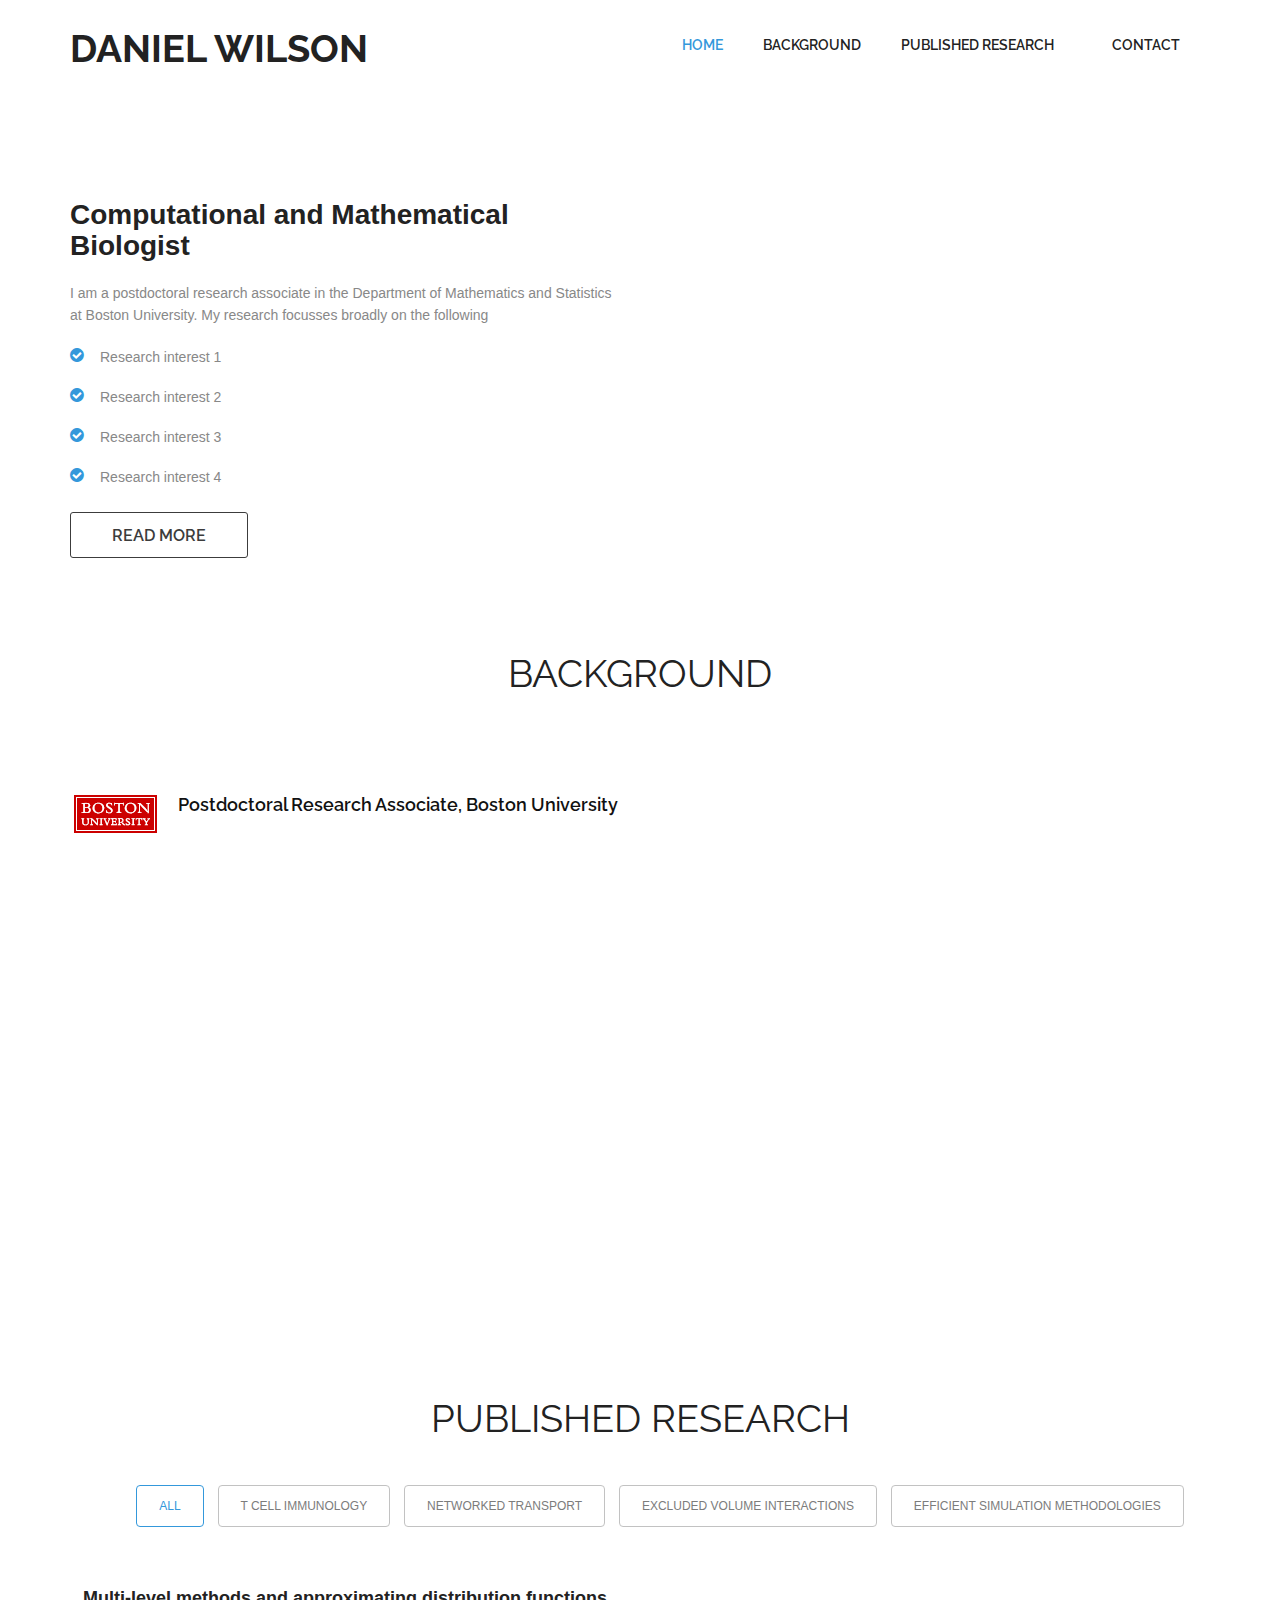
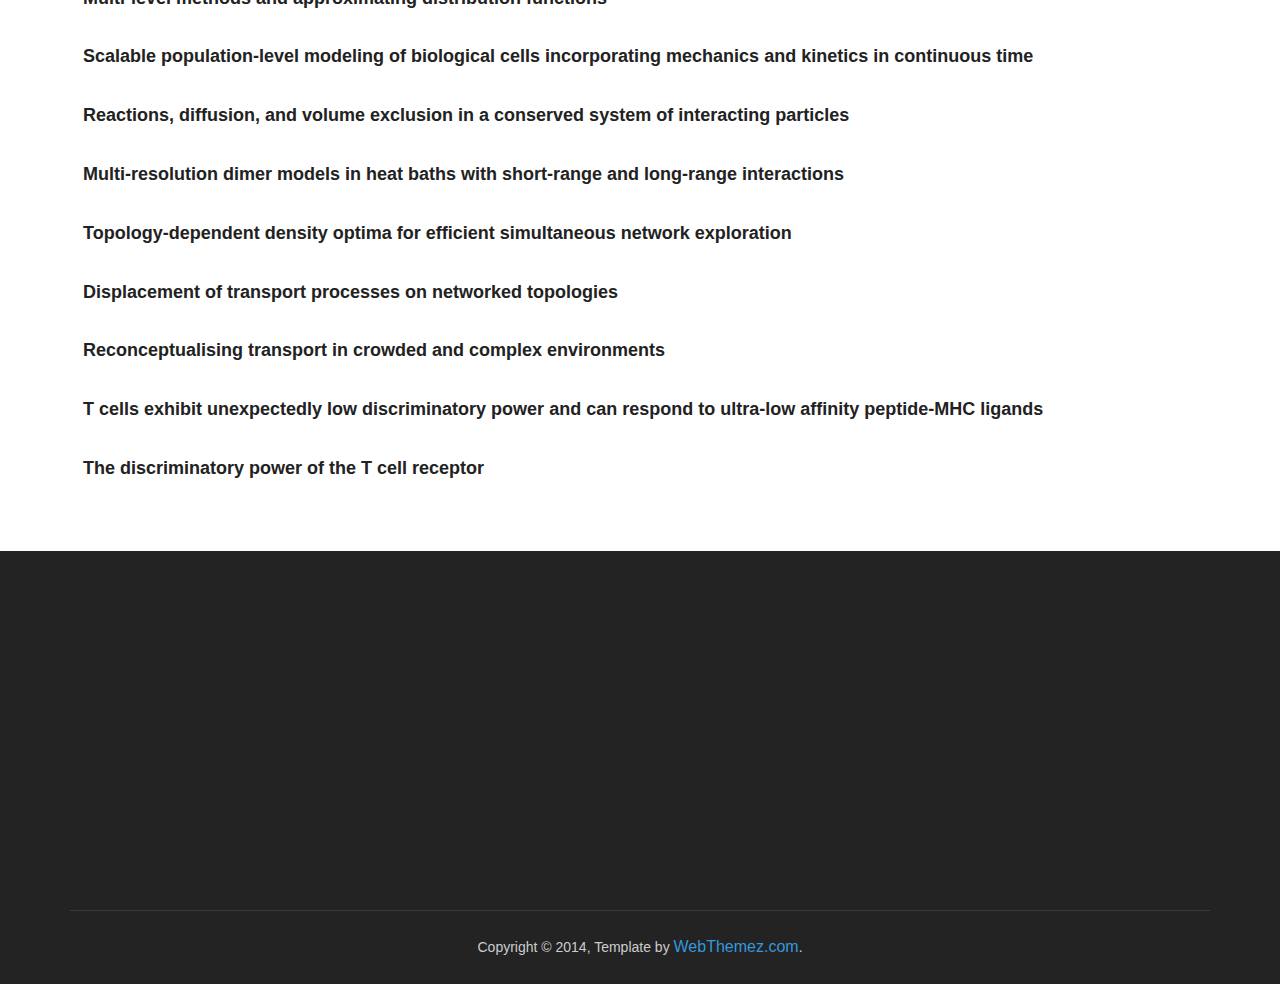
==== commit 8eb77279: "Edited style" ====
--- a/index.html
+++ b/index.html
@@ -34,7 +34,7 @@
 			<ul class="nav navbar-nav" id="mainNav">
 			  <li class="active"><a href="#aboutMe" class="scroll-link">Home</a></li>
 			  <li><a href="#Background" class="scroll-link">Background</a></li>
-			  <li><a href="#AcademicResearch" class="scroll-link">Academic Research</a></li>
+			  <li><a href="#AcademicResearch" class="scroll-link">Published Research</a></li>
 			  <!--<li><a href="#clients" class="scroll-link">Clients</a></li>
 			  <li><a href="#team" class="scroll-link">Team</a></li>-->
 			  <li><a href="#contact" class="scroll-link">Contact</a></li>
@@ -214,13 +214,13 @@
 	    <div class="card-header" id="heading2">
 	      <h5 class="mb-0">
 	        <button class="btn btn-link collapsed" data-toggle="collapse" data-target="#collapse2" aria-expanded="false" aria-controls="collapse2">
-				Multi-level methods and approximating distribution functions
+				<h3>Multi-level methods and approximating distribution functions</h3>
 	        </button>
 	      </h5>
 	    </div>
 	    <div id="collapse2" class="collapse" aria-labelledby="heading2" data-parent="#portfolio_wrapper">
 	      <div class="card-body">
-	        Biochemical reaction networks are often modelled using discrete-state, continuous-time Markov chains. System statistics of these Markov chains usually cannot be calculated analytically and therefore estimates must be generated via simulation techniques. There is a well documented class of simulation techniques known as exact stochastic simulation algorithms, an example of which is Gillespie’s direct method. These algorithms often come with high computational costs, therefore approximate stochastic simulation algorithms such as the tau-leap method are used. However, in order to minimise the bias in the estimates generated using them, a relatively small value of tau is needed, rendering the computational costs comparable to Gillespie’s direct method. The multi-level Monte Carlo method (Anderson and Higham, Multiscale Model. Simul. 10:146–179, 2012) provides a reduction in computational costs whilst minimising or even eliminating the bias in the estimates of system statistics. This is achieved by first crudely approximating required statistics with many sample paths of low accuracy. Then correction terms are added until a required level of accuracy is reached. Recent literature has primarily focussed on implementing the multi-level method efficiently to estimate a single system statistic. However, it is clearly also of interest to be able to approximate entire probability distributions of species counts. We present two novel methods that combine known techniques for distribution reconstruction with the multi-level method. We demonstrate the potential of our methods using a number of examples.
+	        <p>Biochemical reaction networks are often modelled using discrete-state, continuous-time Markov chains. System statistics of these Markov chains usually cannot be calculated analytically and therefore estimates must be generated via simulation techniques. There is a well documented class of simulation techniques known as exact stochastic simulation algorithms, an example of which is Gillespie’s direct method. These algorithms often come with high computational costs, therefore approximate stochastic simulation algorithms such as the tau-leap method are used. However, in order to minimise the bias in the estimates generated using them, a relatively small value of tau is needed, rendering the computational costs comparable to Gillespie’s direct method. The multi-level Monte Carlo method (Anderson and Higham, Multiscale Model. Simul. 10:146–179, 2012) provides a reduction in computational costs whilst minimising or even eliminating the bias in the estimates of system statistics. This is achieved by first crudely approximating required statistics with many sample paths of low accuracy. Then correction terms are added until a required level of accuracy is reached. Recent literature has primarily focussed on implementing the multi-level method efficiently to estimate a single system statistic. However, it is clearly also of interest to be able to approximate entire probability distributions of species counts. We present two novel methods that combine known techniques for distribution reconstruction with the multi-level method. We demonstrate the potential of our methods using a number of examples.</p>
 	      </div>
 	    </div>
 	  </div>
@@ -230,14 +230,14 @@
 	    <div class="card-header" id="heading1">
 	      <h5 class="mb-0">
 	        <button class="btn btn-link collapsed" data-toggle="collapse" data-target="#collapse1" aria-expanded="true" aria-controls="collapse1">
-				Scalable population-level modeling of biological cells incorporating mechanics and kinetics in continuous time	        </button>
+				<h3>Scalable population-level modeling of biological cells incorporating mechanics and kinetics in continuous time</h3>	        </button>
 	      </h5>
 	    </div>
 
 	    <div id="collapse1" class="collapse " aria-labelledby="heading1" data-parent="#portfolio_wrapper">
 	      <div class="card-body"><!-- 
 	      	<img src="img/about-img.jpg" style="float: left; padding-right: 10px;"> -->
-	        The processes taking place inside the living cell are now
+	        <p>The processes taking place inside the living cell are now
 			understood to the point where predictive computational
 			models can be used to gain detailed understanding of
 			important biological phenomena. A key challenge is to
@@ -256,7 +256,7 @@
 			As highlighted in our computational examples, the framework
 			is also very flexible and may straightforwardly be coupled with
 			continuous-time descriptions of biochemical signalling within,
-			and between, individual cells.
+			and between, individual cells.</p>
 	      </div>
 	    </div>
 	  </div>
@@ -265,13 +265,13 @@
 	    <div class="card-header" id="heading3">
 	      <h5 class="mb-0">
 	        <button class="btn btn-link collapsed" data-toggle="collapse" data-target="#collapse3" aria-expanded="false" aria-controls="collapse3">
-				Reactions, diffusion, and volume exclusion in a conserved system of interacting particles
+				<h3>Reactions, diffusion, and volume exclusion in a conserved system of interacting particles</h3>
 	        </button>
 	      </h5>
 	    </div>
 	    <div id="collapse3" class="collapse" aria-labelledby="heading3" data-parent="#portfolio_wrapper">
 	      <div class="card-body">
-	        Complex biological and physical transport processes are often described through systems of interacting particles. The effect of excluded volume on these transport processes has been well studied; however, the interplay between volume exclusion and reactions between heterogenous particles is less well studied. In this paper we develop a framework for modeling reaction-diffusion processes which directly incorporates volume exclusion. We consider simple reactions (unimolecular and bimolecular) that conserve the total number of particles. From an off-lattice microscopic individual-based model we use the Fokker-Planck equation and the method of matched asymptotic expansions to derive a low-dimensional macroscopic system of nonlinear partial differential equations describing the evolution of the particles. A biologically motivated, hybrid model of chemotaxis with volume exclusion is explored, where reactions occur at rates dependent upon the chemotactic environment. Further, we show that for reactions that require particle contact the appropriate reaction term in the macroscopic model is of lower order in the asymptotic expansion than the nonlinear diffusion term. However, we find that the next reaction term in the expansion is needed to ensure good agreement with simulations of the microscopic model. Our macroscopic model allows for more direct parametrization to experimental data than existing models.
+	        <p>Complex biological and physical transport processes are often described through systems of interacting particles. The effect of excluded volume on these transport processes has been well studied; however, the interplay between volume exclusion and reactions between heterogenous particles is less well studied. In this paper we develop a framework for modeling reaction-diffusion processes which directly incorporates volume exclusion. We consider simple reactions (unimolecular and bimolecular) that conserve the total number of particles. From an off-lattice microscopic individual-based model we use the Fokker-Planck equation and the method of matched asymptotic expansions to derive a low-dimensional macroscopic system of nonlinear partial differential equations describing the evolution of the particles. A biologically motivated, hybrid model of chemotaxis with volume exclusion is explored, where reactions occur at rates dependent upon the chemotactic environment. Further, we show that for reactions that require particle contact the appropriate reaction term in the macroscopic model is of lower order in the asymptotic expansion than the nonlinear diffusion term. However, we find that the next reaction term in the expansion is needed to ensure good agreement with simulations of the microscopic model. Our macroscopic model allows for more direct parametrization to experimental data than existing models.</p>
 	      </div>
 	    </div>
 	  </div>
@@ -280,13 +280,13 @@
 	    <div class="card-header" id="heading4">
 	      <h5 class="mb-0">
 	        <button class="btn btn-link collapsed" data-toggle="collapse" data-target="#collapse4" aria-expanded="false" aria-controls="collapse4">
-				Multi-resolution dimer models in heat baths with short-range and long-range interactions
+				<h3>Multi-resolution dimer models in heat baths with short-range and long-range interactions</h3>
 	        </button>
 	      </h5>
 	    </div>
 	    <div id="collapse4" class="collapse" aria-labelledby="heading4" data-parent="#portfolio_wrapper">
 	      <div class="card-body">
-	        This work investigates multi-resolution methodologies for simulating dimer
+	        <p>This work investigates multi-resolution methodologies for simulating dimer
 models. The solvent particles which make up the heat bath interact with the
 monomers of the dimer either through direct collisions (short-range) or through
 harmonic springs (long-range). Two types ofmulti-resolution methodologies are
@@ -295,7 +295,7 @@
 model with different level of resolution. These methodologies are then used to
 investigate the effect of a shared heat bath versus two uncoupled heat baths,
 one foreachmonomer. Furthermore, the validity of themulti-resolutionmethods
-is discussed by comparison to dynamics of macroscopic Langevin equations.
+is discussed by comparison to dynamics of macroscopic Langevin equations.</p>
 	      </div>
 	    </div>
 	  </div>
@@ -304,13 +304,13 @@
 	    <div class="card-header" id="heading5">
 	      <h5 class="mb-0">
 	        <button class="btn btn-link collapsed" data-toggle="collapse" data-target="#collapse5" aria-expanded="false" aria-controls="collapse5">
-				Topology-dependent density optima for efficient simultaneous network exploration	        
+				<h3>Topology-dependent density optima for efficient simultaneous network exploration</h3>      
 			</button>
 	      </h5>
 	    </div>
 	    <div id="collapse5" class="collapse" aria-labelledby="heading5" data-parent="#portfolio_wrapper">
 	      <div class="card-body">
-	       A random search process in a networked environment is governed by the time it takes to visit every node, termed the cover time. Often, a networked process does not proceed in isolation but competes with many instances of itself within the same environment. A key unanswered question is how to optimize this process: How many concurrent searchers can a topology support before the benefits of parallelism are outweighed by competition for space? Here, we introduce the searcher-averaged parallel cover time (APCT) to quantify these economies of scale. We show that the APCT of the networked symmetric exclusion process is optimized at a searcher density that is well predicted by the spectral gap. Furthermore, we find that nonequilibrium processes, realized through the addition of bias, can support significantly increased density optima. Our results suggest alternative hybrid strategies of serial and parallel search for efficient information gathering in social interaction and biological transport networks.
+	       <p>A random search process in a networked environment is governed by the time it takes to visit every node, termed the cover time. Often, a networked process does not proceed in isolation but competes with many instances of itself within the same environment. A key unanswered question is how to optimize this process: How many concurrent searchers can a topology support before the benefits of parallelism are outweighed by competition for space? Here, we introduce the searcher-averaged parallel cover time (APCT) to quantify these economies of scale. We show that the APCT of the networked symmetric exclusion process is optimized at a searcher density that is well predicted by the spectral gap. Furthermore, we find that nonequilibrium processes, realized through the addition of bias, can support significantly increased density optima. Our results suggest alternative hybrid strategies of serial and parallel search for efficient information gathering in social interaction and biological transport networks. </p>
 	      </div>
 	    </div>
 	  </div>
@@ -319,13 +319,13 @@
 	    <div class="card-header" id="heading6">
 	      <h5 class="mb-0">
 	        <button class="btn btn-link collapsed" data-toggle="collapse" data-target="#collapse6" aria-expanded="false" aria-controls="collapse6">
-			Displacement of transport processes on networked topologies			
+			<h3>Displacement of transport processes on networked topologies</h3>	
 		</button>
 	      </h5>
 	    </div>
 	    <div id="collapse6" class="collapse" aria-labelledby="heading6" data-parent="#portfolio_wrapper">
 	      <div class="card-body">
-	       Consider a particle whose position evolves along the edges of a network. One definition for the displacement of a particle is the length of the shortest path on the network between the current and initial positions of the particle. Such a definition fails to incorporate information of the actual path the particle traversed. In this work we consider another definition for the displacement of a particle on networked topologies. Using this definition, which we term the winding distance, we demonstrate that for Brownian particles, confinement to a network can induce a transition in the mean squared displacement from diffusive to ballistic behavior, $\langle x^2(t) \rangle \propto t^2$ for long times. A multiple scales approach is used to derive a macroscopic evolution equation for the displacement of a particle and uncover a topological condition for whether this transition in the mean squared displacement will occur. Furthermore, for networks satisfying this topological condition, we identify a prediction of the timescale upon which the displacement transitions to long-time behavior. Finally, we extend the investigation of displacement on networks to a class of anomalously diffusive transport processes, where we find that the mean squared displacement at long times is affected by both network topology and the character of the transport process.
+	       <p>Consider a particle whose position evolves along the edges of a network. One definition for the displacement of a particle is the length of the shortest path on the network between the current and initial positions of the particle. Such a definition fails to incorporate information of the actual path the particle traversed. In this work we consider another definition for the displacement of a particle on networked topologies. Using this definition, which we term the winding distance, we demonstrate that for Brownian particles, confinement to a network can induce a transition in the mean squared displacement from diffusive to ballistic behavior, $\langle x^2(t) \rangle \propto t^2$ for long times. A multiple scales approach is used to derive a macroscopic evolution equation for the displacement of a particle and uncover a topological condition for whether this transition in the mean squared displacement will occur. Furthermore, for networks satisfying this topological condition, we identify a prediction of the timescale upon which the displacement transitions to long-time behavior. Finally, we extend the investigation of displacement on networks to a class of anomalously diffusive transport processes, where we find that the mean squared displacement at long times is affected by both network topology and the character of the transport process.</p>
 	      </div>
 	    </div>
 	  </div>
@@ -335,12 +335,12 @@
 	    <div class="card-header" id="heading7">
 	      <h5 class="mb-0">
 	        <button class="btn btn-link collapsed" data-toggle="collapse" data-target="#collapse7" aria-expanded="false" aria-controls="collapse7">
-			Reconceptualising transport in crowded and complex environments
+			<h3>Reconceptualising transport in crowded and complex environments</h3>
 	      </h5>
 	    </div>
 	    <div id="collapse7" class="collapse" aria-labelledby="heading7" data-parent="#portfolio_wrapper">
 	      <div class="card-body">
-	       Transport phenomena within crowded, complex environments is observed at many spatial and temporal scales, from pedestrian traffic in cities and buildings to macromolecular motion within cells and ion exchange in batteries. Geometric restrictions in an environment can hinder the motion of individuals and, combined with crowding between the individuals, can have drastic effects on global transport behaviour. However, in general, the interplay between crowding and geometry is poorly understood. Existing techniques to predict the behaviour of crowded transport processes approximate complex environments as high-dimensional meshes and use computationally expensive models that lack the ability to reveal the functional influence of geometry and crowding on transport. Here, we employ networked representations of complex environments and provide an efficient, foundational framework within which the combined roles of geometry and crowding can be explored. Multiple models of crowded, networked transport are derived that are capable of extracting detailed information at both the level of the whole population or an individual within it. A combination of theoretical and numerical analysis identifies critical topological features of environments that enable accurate prediction of temporal and spatial transport statistics, as well as insight into the design of optimal networks. Our approach is applicable to transport processes across a broad range of scientific disciplines, bypasses traditional computational challenges of discretisation, and establishes a unified connection between geometry, crowding and transport.
+	       <p>Transport phenomena within crowded, complex environments is observed at many spatial and temporal scales, from pedestrian traffic in cities and buildings to macromolecular motion within cells and ion exchange in batteries. Geometric restrictions in an environment can hinder the motion of individuals and, combined with crowding between the individuals, can have drastic effects on global transport behaviour. However, in general, the interplay between crowding and geometry is poorly understood. Existing techniques to predict the behaviour of crowded transport processes approximate complex environments as high-dimensional meshes and use computationally expensive models that lack the ability to reveal the functional influence of geometry and crowding on transport. Here, we employ networked representations of complex environments and provide an efficient, foundational framework within which the combined roles of geometry and crowding can be explored. Multiple models of crowded, networked transport are derived that are capable of extracting detailed information at both the level of the whole population or an individual within it. A combination of theoretical and numerical analysis identifies critical topological features of environments that enable accurate prediction of temporal and spatial transport statistics, as well as insight into the design of optimal networks. Our approach is applicable to transport processes across a broad range of scientific disciplines, bypasses traditional computational challenges of discretisation, and establishes a unified connection between geometry, crowding and transport.</p>
 	      </div>
 	    </div>
 	  </div>
@@ -349,12 +349,12 @@
 	    <div class="card-header" id="heading8">
 	      <h5 class="mb-0">
 	        <button class="btn btn-link collapsed" data-toggle="collapse" data-target="#collapse8" aria-expanded="false" aria-controls="collapse8">
-			T cells exhibit unexpectedly low discriminatory power and can respond to ultra-low affinity peptide-MHC ligands
+			<h3>T cells exhibit unexpectedly low discriminatory power and can respond to ultra-low affinity peptide-MHC ligands</h3>
 	      </h5>
 	    </div>
 	    <div id="collapse8" class="collapse" aria-labelledby="heading8" data-parent="#portfolio_wrapper">
 	      <div class="card-body">
-	       T cells use their T cell receptors (TCRs) to discriminate between peptide MHC (pMHC) ligands that bind with different affinities but precisely how different remains controversial. This is partly because the affinities of physiologically relevant interactions are often too weak to measure. Here, we introduce a surface plasmon resonance protocol to measure ultra-low TCR/pMHC affinities (KD~1000μM). Using naïve, memory, and blasted human CD8+ T cells we find that their discrimination power is unexpectedly low, in that they require a large >100-fold decrease in affinity to abolish responses. Interestingly, the discrimination power reduces further when antigen is presented in isolation on artificial surfaces but can be partially restored by adding ligands to CD2 or LFA-1. We were able to fit the kinetic proof-reading model to our data, yielding the first estimates for both the time delay (2.8 s) and number of biochemical steps (2.67). The fractional number of steps suggest that one of the proof-reading steps is not easily reversible.
+	       <p>T cells use their T cell receptors (TCRs) to discriminate between peptide MHC (pMHC) ligands that bind with different affinities but precisely how different remains controversial. This is partly because the affinities of physiologically relevant interactions are often too weak to measure. Here, we introduce a surface plasmon resonance protocol to measure ultra-low TCR/pMHC affinities (KD~1000μM). Using naïve, memory, and blasted human CD8+ T cells we find that their discrimination power is unexpectedly low, in that they require a large >100-fold decrease in affinity to abolish responses. Interestingly, the discrimination power reduces further when antigen is presented in isolation on artificial surfaces but can be partially restored by adding ligands to CD2 or LFA-1. We were able to fit the kinetic proof-reading model to our data, yielding the first estimates for both the time delay (2.8 s) and number of biochemical steps (2.67). The fractional number of steps suggest that one of the proof-reading steps is not easily reversible.</p>
 	      </div>
 	    </div>
 	  </div>
@@ -363,12 +363,12 @@
 	    <div class="card-header" id="heading9">
 	      <h5 class="mb-0">
 	        <button class="btn btn-link collapsed" data-toggle="collapse" data-target="#collapse9" aria-expanded="false" aria-controls="collapse9">
-			The discriminatory power of the T cell receptor
+			<h3>The discriminatory power of the T cell receptor</h3>
 	      </h5>
 	    </div>
 	    <div id="collapse9" class="collapse" aria-labelledby="heading9" data-parent="#portfolio_wrapper">
 	      <div class="card-body">
-	       T cells use their T-cell receptors (TCRs) to discriminate between lower-affinity self and higher-affinity non-self pMHC antigens. The strength of this discrimination and the mechanisms that produce it remain controversial. Although a large number of mouse and human TCRs have now been characterised, they have not been used to precisely quantitate discrimination. Here, we systematically quantify the discrimination of TCRs using a discrimination power (α). Early influential studies on three mouse TCRs suggested that discrimination was nearly perfect (α ~9.0). In striking contrast, our analysis of published data on other mouse and human TCRs, and more recent data on the original mouse TCRs, produced significantly lower discrimination (α = 2.0). Although not perfect, the discriminatory power of TCR was greater than that of conventional receptors such as cytokine receptors, GPCRs, RTKs, and CARs (α≤1). The revised discriminatory power of the TCR is readily explained by a kinetic proof-reading mechanisms, and accounts for the ability of low affinity self-antigens to stimulate autoimmune and anti-tumour T cell responses.	
+	       <p>T cells use their T-cell receptors (TCRs) to discriminate between lower-affinity self and higher-affinity non-self pMHC antigens. The strength of this discrimination and the mechanisms that produce it remain controversial. Although a large number of mouse and human TCRs have now been characterised, they have not been used to precisely quantitate discrimination. Here, we systematically quantify the discrimination of TCRs using a discrimination power (α). Early influential studies on three mouse TCRs suggested that discrimination was nearly perfect (α ~9.0). In striking contrast, our analysis of published data on other mouse and human TCRs, and more recent data on the original mouse TCRs, produced significantly lower discrimination (α = 2.0). Although not perfect, the discriminatory power of TCR was greater than that of conventional receptors such as cytokine receptors, GPCRs, RTKs, and CARs (α≤1). The revised discriminatory power of the TCR is readily explained by a kinetic proof-reading mechanisms, and accounts for the ability of low affinity self-antigens to stimulate autoimmune and anti-tumour T cell responses.	</p>
 	      </div>
 	    </div>
 	  </div>
--- a/css/style.css
+++ b/css/style.css
@@ -48,6 +48,9 @@
     clear: both;
 }
 
+:focus {
+    outline: none !important;
+}
 
 /* Styles
 ---------------------------------*/
@@ -377,7 +380,9 @@
 	text-align: left;
 }
 	
-
+#Background .col-lg-12:hover {
+    background: #e3e3e3;
+}
 
 /* Latest Work
 ---------------------------------*/
@@ -562,7 +567,13 @@
     padding-bottom: 60px;
 }
 
-
+.card h3:hover{
+    color:#3498db;
+}
+
+.card button:hover, .card button:focus{
+    text-decoration:none !important; 
+}
 /* Happy Clients
 ---------------------------------*/
 
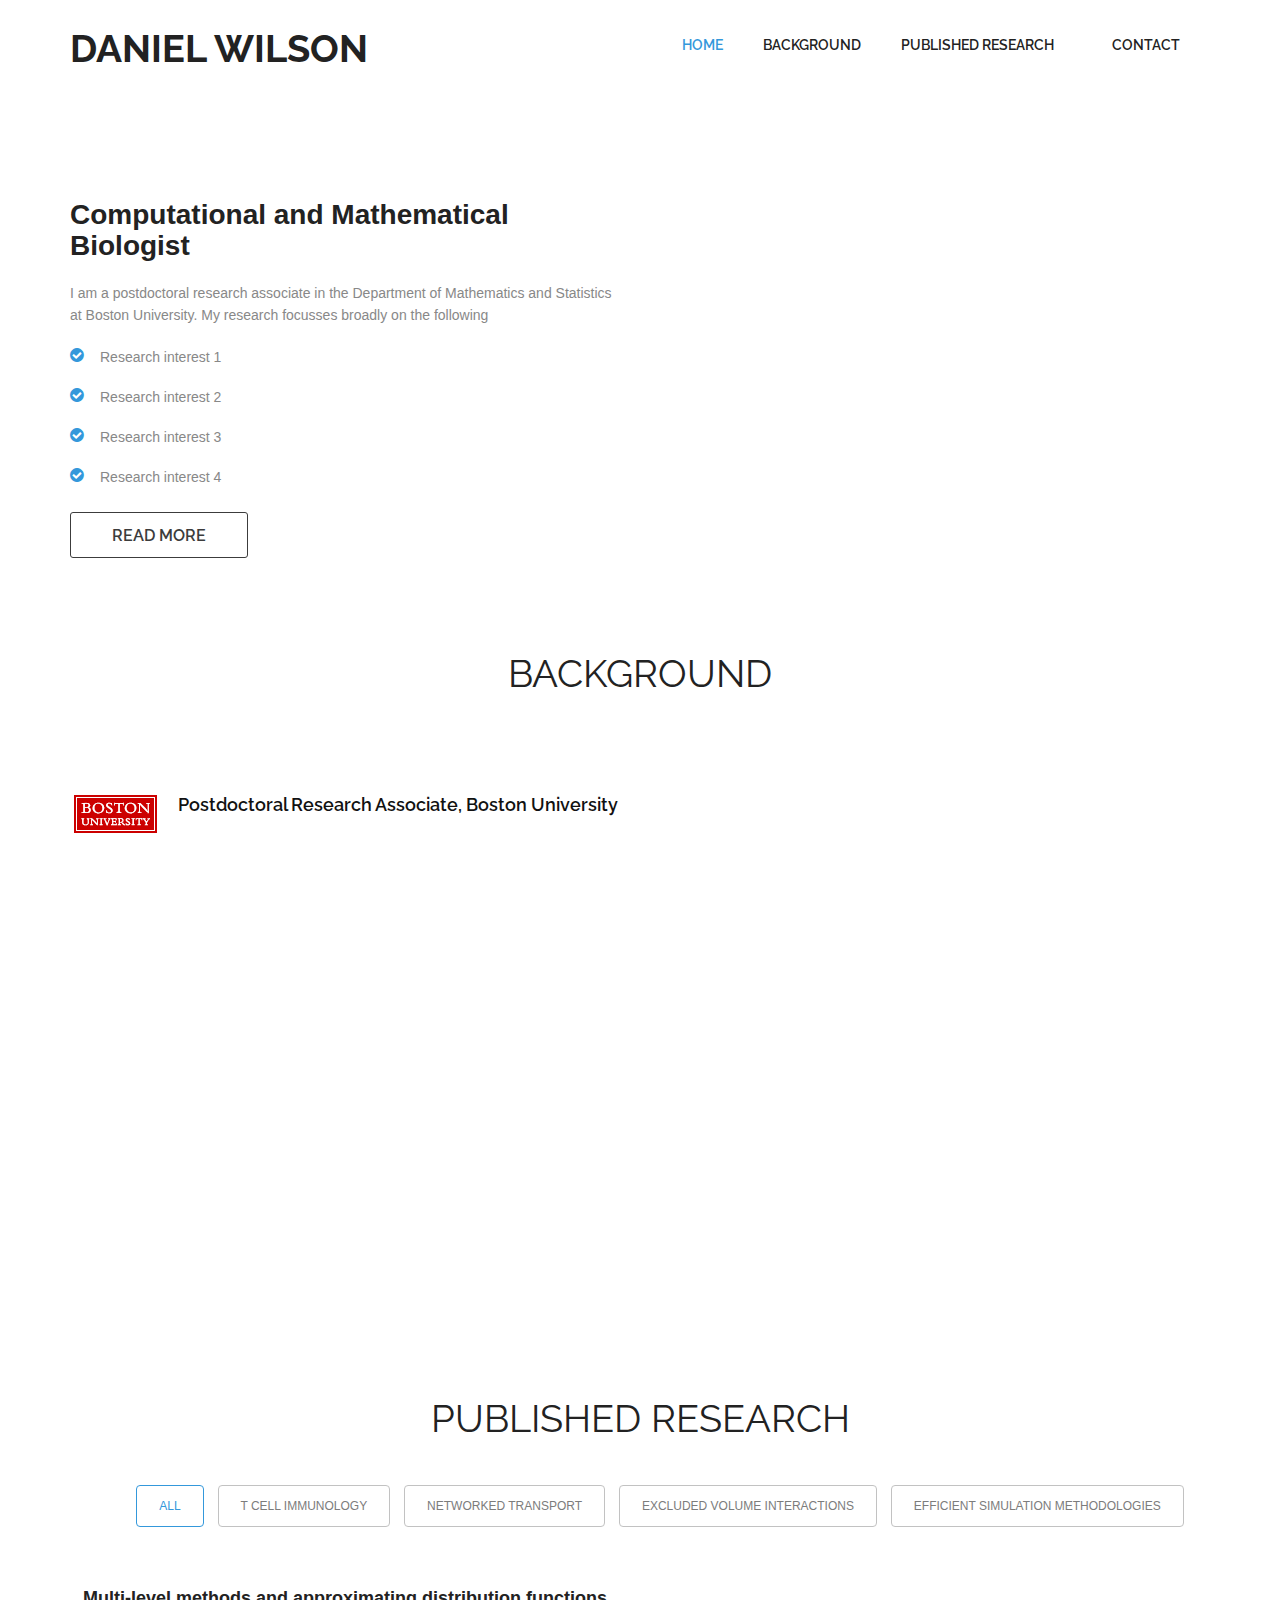
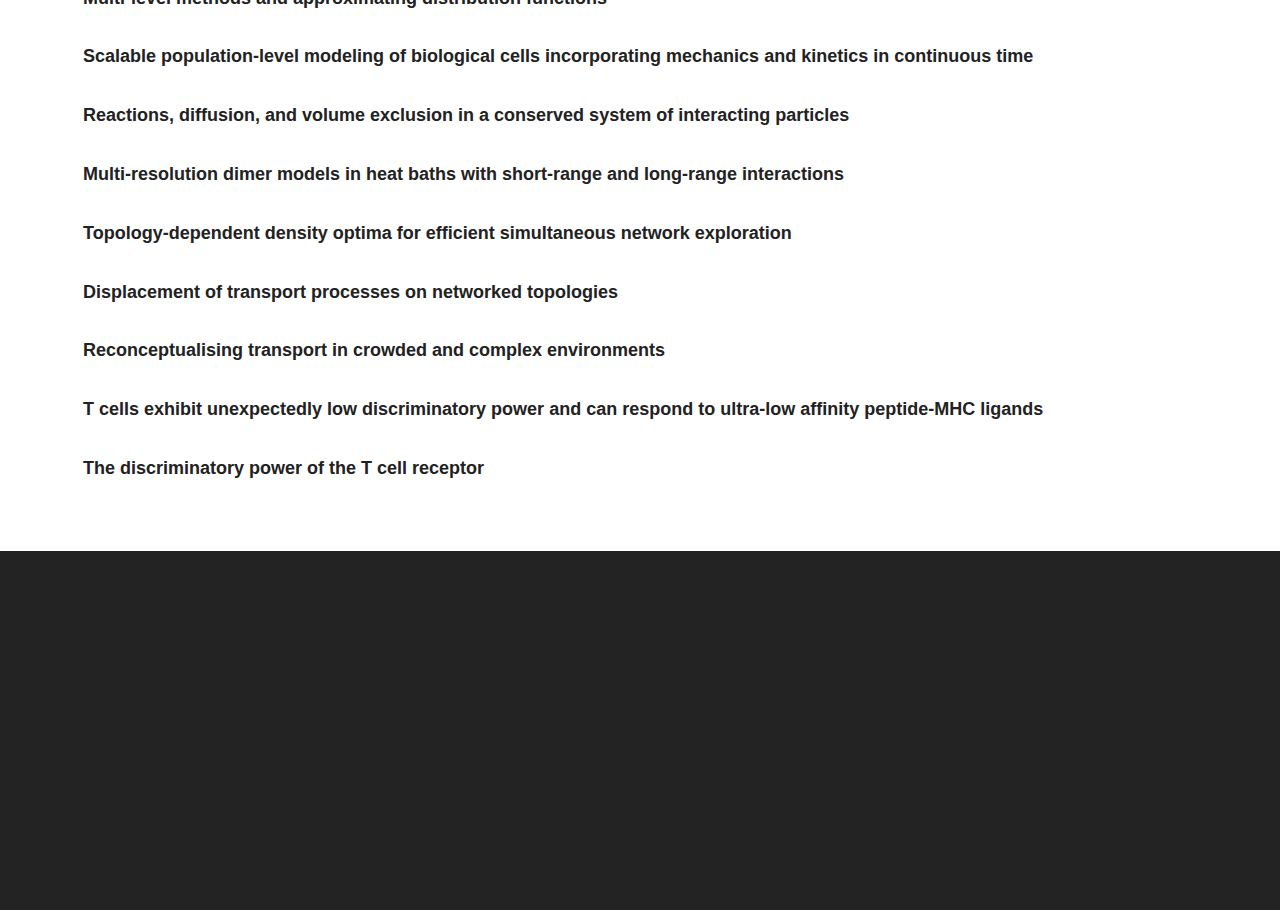
==== commit 6acea79c: "Additional stylistic changes" ====
--- a/index.html
+++ b/index.html
@@ -237,26 +237,26 @@
 	    <div id="collapse1" class="collapse " aria-labelledby="heading1" data-parent="#portfolio_wrapper">
 	      <div class="card-body"><!-- 
 	      	<img src="img/about-img.jpg" style="float: left; padding-right: 10px;"> -->
-	        <p>The processes taking place inside the living cell are now
-			understood to the point where predictive computational
-			models can be used to gain detailed understanding of
-			important biological phenomena. A key challenge is to
-			extrapolate this detailed knowledge of the individual cell to be
-			able to explain at the population level how cells interact and
-			respond with each other and their environment. In particular,
-			the goal is to understand how organisms develop, maintain and
-			repair functional tissues and organs. In this paper, we propose
-			a novel computational framework for modelling populations
-			of interacting cells. Our framework incorporates mechanistic,
-			constitutive descriptions of biomechanical properties of the
-			cell population, and uses a coarse-graining approach to derive
-			individual rate laws that enable propagation of the population
-			through time. Thanks to its multiscale nature, the resulting
-			simulation algorithm is extremely scalable and highly efficient.
-			As highlighted in our computational examples, the framework
-			is also very flexible and may straightforwardly be coupled with
-			continuous-time descriptions of biochemical signalling within,
-			and between, individual cells.</p>
+	        <p>The processes taking place inside the living cell are now 
+          understood to the point where predictive computational
+    			models can be used to gain detailed understanding of
+    			important biological phenomena. A key challenge is to
+    			extrapolate this detailed knowledge of the individual cell to be
+    			able to explain at the population level how cells interact and
+    			respond with each other and their environment. In particular,
+    			the goal is to understand how organisms develop, maintain and
+    			repair functional tissues and organs. In this paper, we propose
+    			a novel computational framework for modelling populations
+    			of interacting cells. Our framework incorporates mechanistic,
+    			constitutive descriptions of biomechanical properties of the
+    			cell population, and uses a coarse-graining approach to derive
+    			individual rate laws that enable propagation of the population
+    			through time. Thanks to its multiscale nature, the resulting
+    			simulation algorithm is extremely scalable and highly efficient.
+    			As highlighted in our computational examples, the framework
+    			is also very flexible and may straightforwardly be coupled with
+    			continuous-time descriptions of biochemical signalling within,
+    			and between, individual cells.</p>
 	      </div>
 	    </div>
 	  </div>
@@ -416,7 +416,7 @@
         <div class="col-lg-4 wow fadeInLeft">	
 		 <div class="contact_info">
                             <div class="detail">
-                                <p>dbwilson@bu.edu</p>
+                                <p>dbwilson (at) bu (dot) edu</p>
                             </div> 
                         </div>
        		  
@@ -433,8 +433,8 @@
     </section>
   </div>
   <div class="container">
-    <div class="footer_bottom"><span>Copyright © 2014,    Template by <a href="http://webthemez.com">WebThemez.com</a>. </span> </div>
-  </div>
+<!--     <div class="footer_bottom"><span>Copyright © 2014,    Template by <a href="http://webthemez.com">WebThemez.com</a>. </span> </div>
+ -->  </div>
 </footer>
 
 <script type="text/javascript" src="js/jquery-1.11.0.min.js"></script>
--- a/css/style.css
+++ b/css/style.css
@@ -567,6 +567,9 @@
     padding-bottom: 60px;
 }
 
+.card {
+    text-align: justify;
+}
 .card h3:hover{
     color:#3498db;
 }
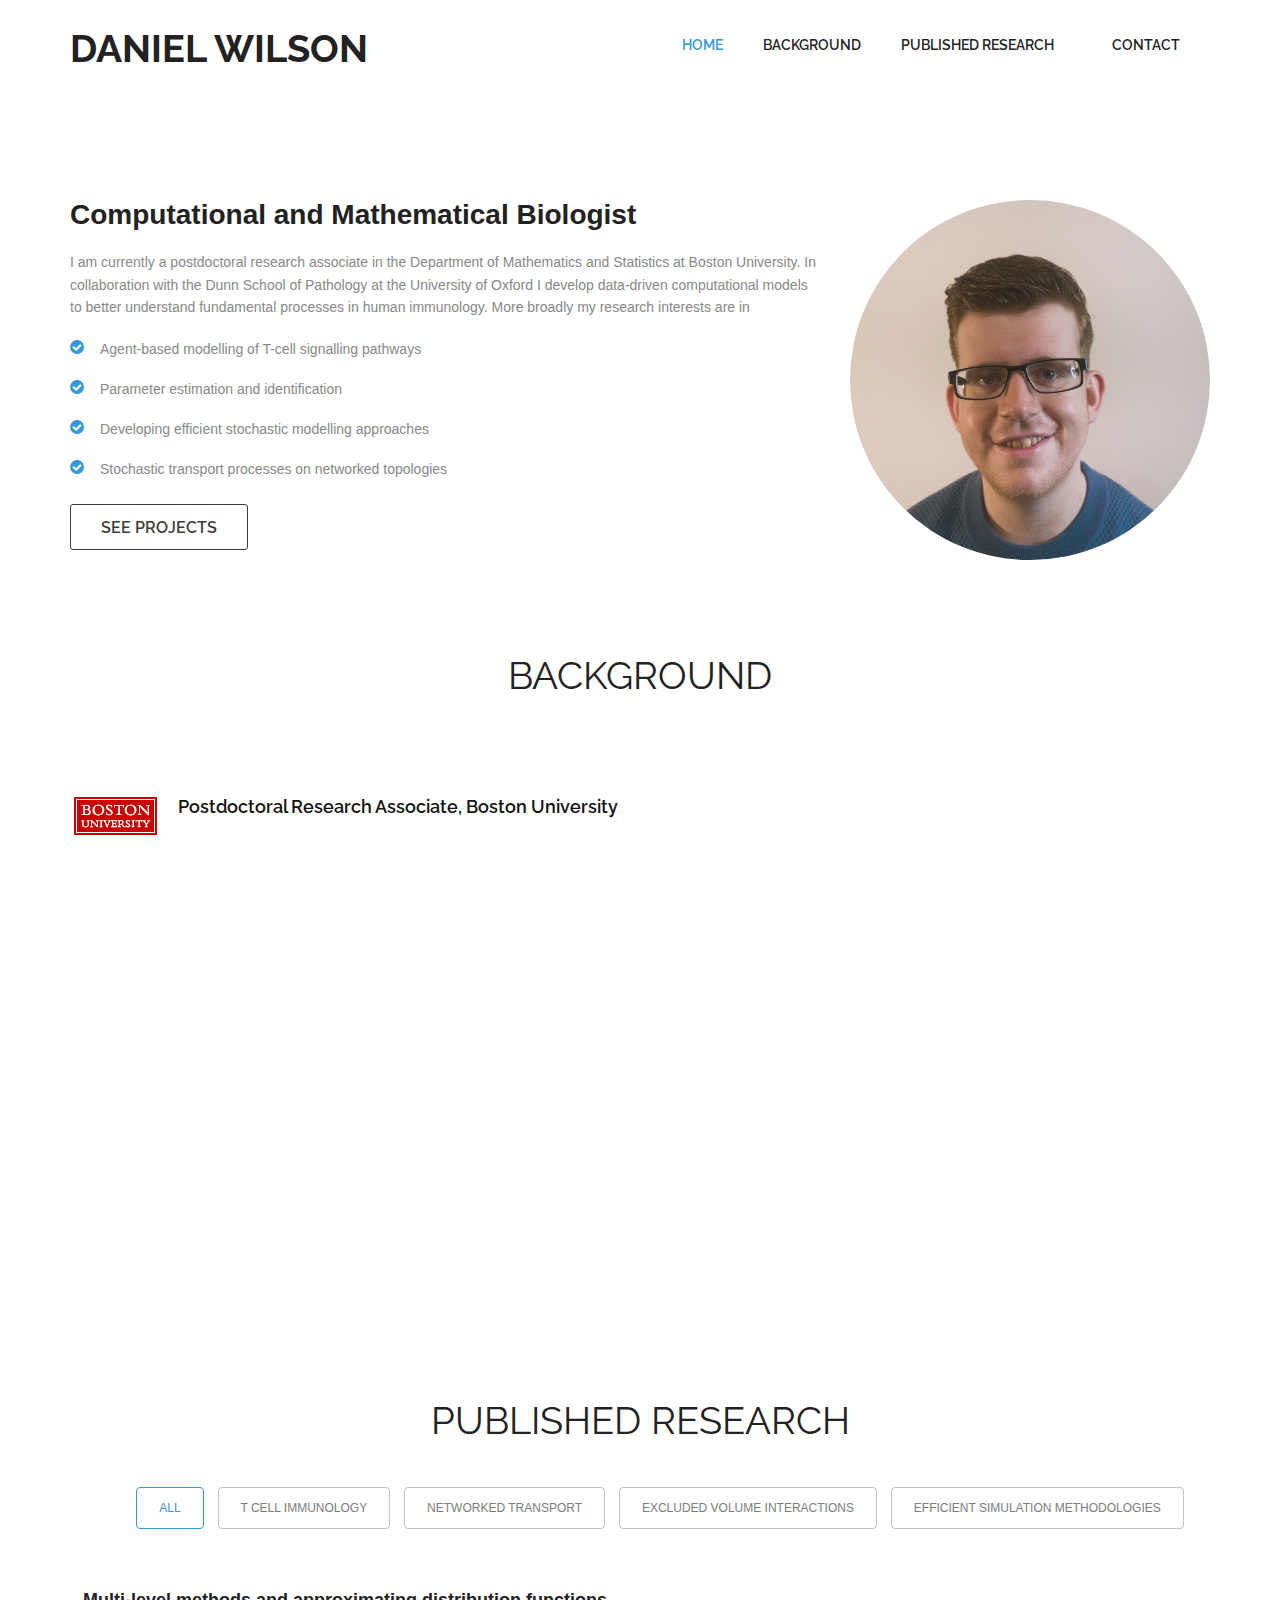
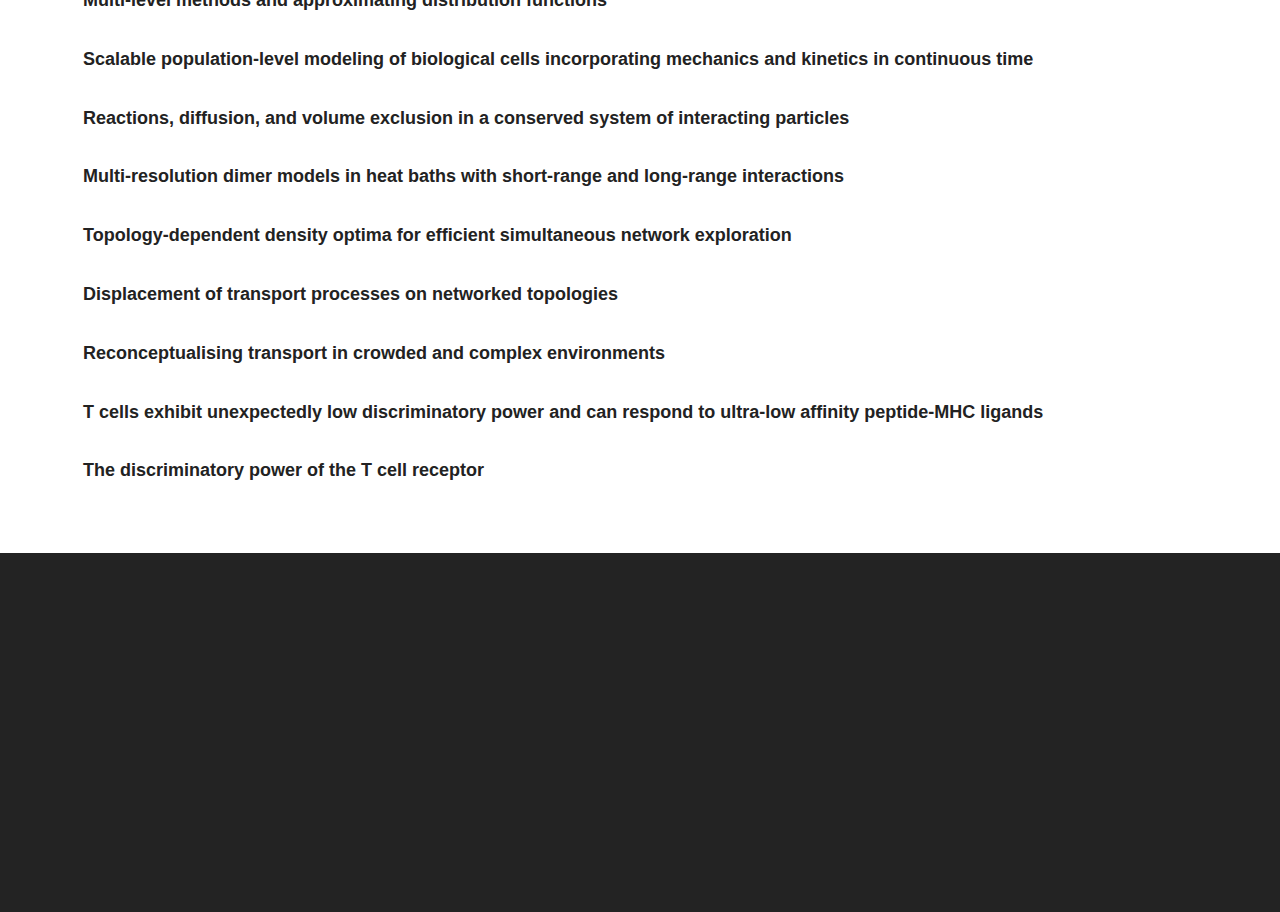
==== commit f4df5e99: "Included research interests and picture" ====
--- a/index.html
+++ b/index.html
@@ -74,25 +74,27 @@
 	  <div class="row">
 						<div class="col-lg-12 about-us">
 							<div class="row">
-								<div class="col-md-6">
+								<div class="col-md-8">
 									<h3>Computational and Mathematical Biologist </h3>
 									<p>
-										 I am a postdoctoral research associate in the Department of Mathematics and Statistics at Boston University. My research focusses broadly on the following<br/>
+										 I am currently a postdoctoral research associate in the Department of Mathematics and Statistics at Boston University. In collaboration with the Dunn School of Pathology at the University of Oxford I develop data-driven computational models to better understand fundamental processes in human immunology. More broadly my research interests are in<br/>
 									</p>
 
 									<ul class="about-us-list">
-										<li class="points"> Research interest 1 </li>
-										<li class="points"> Research interest 2 </li>
-										<li class="points"> Research interest 3 </li>
-										<li class="points"> Research interest 4 </li>
+										<li class="points"> Agent-based modelling of T-cell signalling pathways </li>
+										<li class="points"> Parameter estimation and identification </li>
+										<li class="points"> Developing efficient stochastic modelling approaches  </li>
+										<li class="points"> Stochastic transport processes on networked topologies </li>
 										
 									</ul><!-- /.about-us-list -->
 									<div class="about-us-link">
-										<a href="#"  class="read_more">Read More</a> 
+										<a href="#AcademicResearch"  class="read_more">See Projects</a> 
 									</div><!-- /.about-us-link -->
 									
 								</div><!-- /.col-md-6 -->
-								<div class="col-md-6"></div><!-- /.col-md-6 -->
+								<div class="col-md-4">
+                        <img src="img/PictureOfMe.jpeg" style="width: 100%; border-radius: 100%;"> 
+                </div><!-- /.col-md-6 -->
 							</div><!-- /.row -->	
 						</div><!-- /.col-lg-12 -->
 					</div>
@@ -114,7 +116,7 @@
           <div class="service_block">
             <div class="service_icon delay-03s animated wow  zoomIn" style="background: none;"> <img src="img/boston-univ-small.gif"></div>
             <h3 class="animated fadeInUp wow">Postdoctoral Research Associate, Boston University</h3>
-            <p class="animated fadeInDown wow">2020 -- Present <br/> Developing data driven methods for applications in human immunology.  </p>
+            <p class="animated fadeInDown wow">2020 -- Present <br/> Developing data driven models for applications in human immunology.  </p>
           </div>
         </div>
         <div class="col-lg-12">
@@ -220,7 +222,8 @@
 	    </div>
 	    <div id="collapse2" class="collapse" aria-labelledby="heading2" data-parent="#portfolio_wrapper">
 	      <div class="card-body">
-	        <p>Biochemical reaction networks are often modelled using discrete-state, continuous-time Markov chains. System statistics of these Markov chains usually cannot be calculated analytically and therefore estimates must be generated via simulation techniques. There is a well documented class of simulation techniques known as exact stochastic simulation algorithms, an example of which is Gillespie’s direct method. These algorithms often come with high computational costs, therefore approximate stochastic simulation algorithms such as the tau-leap method are used. However, in order to minimise the bias in the estimates generated using them, a relatively small value of tau is needed, rendering the computational costs comparable to Gillespie’s direct method. The multi-level Monte Carlo method (Anderson and Higham, Multiscale Model. Simul. 10:146–179, 2012) provides a reduction in computational costs whilst minimising or even eliminating the bias in the estimates of system statistics. This is achieved by first crudely approximating required statistics with many sample paths of low accuracy. Then correction terms are added until a required level of accuracy is reached. Recent literature has primarily focussed on implementing the multi-level method efficiently to estimate a single system statistic. However, it is clearly also of interest to be able to approximate entire probability distributions of species counts. We present two novel methods that combine known techniques for distribution reconstruction with the multi-level method. We demonstrate the potential of our methods using a number of examples.</p>
+          <img src="img/paperfig_multilevel.jpg" style="width: 400px; float: left; padding-right: 10px; padding-bottom: 10px;"> 
+	        <p><b>Abstract:</b> Biochemical reaction networks are often modelled using discrete-state, continuous-time Markov chains. System statistics of these Markov chains usually cannot be calculated analytically and therefore estimates must be generated via simulation techniques. There is a well documented class of simulation techniques known as exact stochastic simulation algorithms, an example of which is Gillespie’s direct method. These algorithms often come with high computational costs, therefore approximate stochastic simulation algorithms such as the tau-leap method are used. However, in order to minimise the bias in the estimates generated using them, a relatively small value of tau is needed, rendering the computational costs comparable to Gillespie’s direct method. The multi-level Monte Carlo method (Anderson and Higham, Multiscale Model. Simul. 10:146–179, 2012) provides a reduction in computational costs whilst minimising or even eliminating the bias in the estimates of system statistics. This is achieved by first crudely approximating required statistics with many sample paths of low accuracy. Then correction terms are added until a required level of accuracy is reached. Recent literature has primarily focussed on implementing the multi-level method efficiently to estimate a single system statistic. However, it is clearly also of interest to be able to approximate entire probability distributions of species counts. We present two novel methods that combine known techniques for distribution reconstruction with the multi-level method. We demonstrate the potential of our methods using a number of examples.</p>
 	      </div>
 	    </div>
 	  </div>
@@ -230,14 +233,14 @@
 	    <div class="card-header" id="heading1">
 	      <h5 class="mb-0">
 	        <button class="btn btn-link collapsed" data-toggle="collapse" data-target="#collapse1" aria-expanded="true" aria-controls="collapse1">
-				<h3>Scalable population-level modeling of biological cells incorporating mechanics and kinetics in continuous time</h3>	        </button>
+				<h3>Scalable population-level modeling of biological cells incorporating mechanics and kinetics in continuous time </h3>	        </button>
 	      </h5>
 	    </div>
 
 	    <div id="collapse1" class="collapse " aria-labelledby="heading1" data-parent="#portfolio_wrapper">
-	      <div class="card-body"><!-- 
-	      	<img src="img/about-img.jpg" style="float: left; padding-right: 10px;"> -->
-	        <p>The processes taking place inside the living cell are now 
+	      <div class="card-body">
+	      	<img src="img/paperfig_Scalable.jpg" style="width: 300px; float: left; padding-right: 10px;"> 
+	        <p> <b>Abstract:</b> The processes taking place inside the living cell are now 
           understood to the point where predictive computational
     			models can be used to gain detailed understanding of
     			important biological phenomena. A key challenge is to
@@ -257,6 +260,10 @@
     			is also very flexible and may straightforwardly be coupled with
     			continuous-time descriptions of biochemical signalling within,
     			and between, individual cells.</p>
+          <br> </br>  
+          <p> <b> Authors:</b> S. Engblom, <b> D. B. Wilson</b> and R. E. Baker</p>
+          <a href="https://royalsocietypublishing.org/doi/10.1098/rsos.180379#d3e513">Link to article </a>
+
 	      </div>
 	    </div>
 	  </div>
@@ -271,7 +278,7 @@
 	    </div>
 	    <div id="collapse3" class="collapse" aria-labelledby="heading3" data-parent="#portfolio_wrapper">
 	      <div class="card-body">
-	        <p>Complex biological and physical transport processes are often described through systems of interacting particles. The effect of excluded volume on these transport processes has been well studied; however, the interplay between volume exclusion and reactions between heterogenous particles is less well studied. In this paper we develop a framework for modeling reaction-diffusion processes which directly incorporates volume exclusion. We consider simple reactions (unimolecular and bimolecular) that conserve the total number of particles. From an off-lattice microscopic individual-based model we use the Fokker-Planck equation and the method of matched asymptotic expansions to derive a low-dimensional macroscopic system of nonlinear partial differential equations describing the evolution of the particles. A biologically motivated, hybrid model of chemotaxis with volume exclusion is explored, where reactions occur at rates dependent upon the chemotactic environment. Further, we show that for reactions that require particle contact the appropriate reaction term in the macroscopic model is of lower order in the asymptotic expansion than the nonlinear diffusion term. However, we find that the next reaction term in the expansion is needed to ensure good agreement with simulations of the microscopic model. Our macroscopic model allows for more direct parametrization to experimental data than existing models.</p>
+	        <p><b>Abstract:</b> Complex biological and physical transport processes are often described through systems of interacting particles. The effect of excluded volume on these transport processes has been well studied; however, the interplay between volume exclusion and reactions between heterogenous particles is less well studied. In this paper we develop a framework for modeling reaction-diffusion processes which directly incorporates volume exclusion. We consider simple reactions (unimolecular and bimolecular) that conserve the total number of particles. From an off-lattice microscopic individual-based model we use the Fokker-Planck equation and the method of matched asymptotic expansions to derive a low-dimensional macroscopic system of nonlinear partial differential equations describing the evolution of the particles. A biologically motivated, hybrid model of chemotaxis with volume exclusion is explored, where reactions occur at rates dependent upon the chemotactic environment. Further, we show that for reactions that require particle contact the appropriate reaction term in the macroscopic model is of lower order in the asymptotic expansion than the nonlinear diffusion term. However, we find that the next reaction term in the expansion is needed to ensure good agreement with simulations of the microscopic model. Our macroscopic model allows for more direct parametrization to experimental data than existing models.</p>
 	      </div>
 	    </div>
 	  </div>
@@ -286,7 +293,8 @@
 	    </div>
 	    <div id="collapse4" class="collapse" aria-labelledby="heading4" data-parent="#portfolio_wrapper">
 	      <div class="card-body">
-	        <p>This work investigates multi-resolution methodologies for simulating dimer
+        <img src="img/paperfig_Dimers.jpg" style="width: 300px; float: left; padding-right: 10px;"> 
+	        <p><b> Abstract: </b>This work investigates multi-resolution methodologies for simulating dimer
 models. The solvent particles which make up the heat bath interact with the
 monomers of the dimer either through direct collisions (short-range) or through
 harmonic springs (long-range). Two types ofmulti-resolution methodologies are
@@ -296,6 +304,9 @@
 investigate the effect of a shared heat bath versus two uncoupled heat baths,
 one foreachmonomer. Furthermore, the validity of themulti-resolutionmethods
 is discussed by comparison to dynamics of macroscopic Langevin equations.</p>
+<br> </br>
+<p> <b>Authors: </b> R. Gunaratne, <b>D. B. Wilson</b>, M. Flegg, R. Erban </p>
+
 	      </div>
 	    </div>
 	  </div>
@@ -310,7 +321,8 @@
 	    </div>
 	    <div id="collapse5" class="collapse" aria-labelledby="heading5" data-parent="#portfolio_wrapper">
 	      <div class="card-body">
-	       <p>A random search process in a networked environment is governed by the time it takes to visit every node, termed the cover time. Often, a networked process does not proceed in isolation but competes with many instances of itself within the same environment. A key unanswered question is how to optimize this process: How many concurrent searchers can a topology support before the benefits of parallelism are outweighed by competition for space? Here, we introduce the searcher-averaged parallel cover time (APCT) to quantify these economies of scale. We show that the APCT of the networked symmetric exclusion process is optimized at a searcher density that is well predicted by the spectral gap. Furthermore, we find that nonequilibrium processes, realized through the addition of bias, can support significantly increased density optima. Our results suggest alternative hybrid strategies of serial and parallel search for efficient information gathering in social interaction and biological transport networks. </p>
+        <img src="img/paperfig_SearchProcess.jpg" style="width: 300px; float: right; padding-left: 10px;"> 
+	       <p><b>Abstract:</b> A random search process in a networked environment is governed by the time it takes to visit every node, termed the cover time. Often, a networked process does not proceed in isolation but competes with many instances of itself within the same environment. A key unanswered question is how to optimize this process: How many concurrent searchers can a topology support before the benefits of parallelism are outweighed by competition for space? Here, we introduce the searcher-averaged parallel cover time (APCT) to quantify these economies of scale. We show that the APCT of the networked symmetric exclusion process is optimized at a searcher density that is well predicted by the spectral gap. Furthermore, we find that nonequilibrium processes, realized through the addition of bias, can support significantly increased density optima. Our results suggest alternative hybrid strategies of serial and parallel search for efficient information gathering in social interaction and biological transport networks. </p>
 	      </div>
 	    </div>
 	  </div>
@@ -325,7 +337,7 @@
 	    </div>
 	    <div id="collapse6" class="collapse" aria-labelledby="heading6" data-parent="#portfolio_wrapper">
 	      <div class="card-body">
-	       <p>Consider a particle whose position evolves along the edges of a network. One definition for the displacement of a particle is the length of the shortest path on the network between the current and initial positions of the particle. Such a definition fails to incorporate information of the actual path the particle traversed. In this work we consider another definition for the displacement of a particle on networked topologies. Using this definition, which we term the winding distance, we demonstrate that for Brownian particles, confinement to a network can induce a transition in the mean squared displacement from diffusive to ballistic behavior, $\langle x^2(t) \rangle \propto t^2$ for long times. A multiple scales approach is used to derive a macroscopic evolution equation for the displacement of a particle and uncover a topological condition for whether this transition in the mean squared displacement will occur. Furthermore, for networks satisfying this topological condition, we identify a prediction of the timescale upon which the displacement transitions to long-time behavior. Finally, we extend the investigation of displacement on networks to a class of anomalously diffusive transport processes, where we find that the mean squared displacement at long times is affected by both network topology and the character of the transport process.</p>
+	       <p><b>Abstract:</b> Consider a particle whose position evolves along the edges of a network. One definition for the displacement of a particle is the length of the shortest path on the network between the current and initial positions of the particle. Such a definition fails to incorporate information of the actual path the particle traversed. In this work we consider another definition for the displacement of a particle on networked topologies. Using this definition, which we term the winding distance, we demonstrate that for Brownian particles, confinement to a network can induce a transition in the mean squared displacement from diffusive to ballistic behavior, $\langle x^2(t) \rangle \propto t^2$ for long times. A multiple scales approach is used to derive a macroscopic evolution equation for the displacement of a particle and uncover a topological condition for whether this transition in the mean squared displacement will occur. Furthermore, for networks satisfying this topological condition, we identify a prediction of the timescale upon which the displacement transitions to long-time behavior. Finally, we extend the investigation of displacement on networks to a class of anomalously diffusive transport processes, where we find that the mean squared displacement at long times is affected by both network topology and the character of the transport process.</p>
 	      </div>
 	    </div>
 	  </div>
@@ -340,7 +352,7 @@
 	    </div>
 	    <div id="collapse7" class="collapse" aria-labelledby="heading7" data-parent="#portfolio_wrapper">
 	      <div class="card-body">
-	       <p>Transport phenomena within crowded, complex environments is observed at many spatial and temporal scales, from pedestrian traffic in cities and buildings to macromolecular motion within cells and ion exchange in batteries. Geometric restrictions in an environment can hinder the motion of individuals and, combined with crowding between the individuals, can have drastic effects on global transport behaviour. However, in general, the interplay between crowding and geometry is poorly understood. Existing techniques to predict the behaviour of crowded transport processes approximate complex environments as high-dimensional meshes and use computationally expensive models that lack the ability to reveal the functional influence of geometry and crowding on transport. Here, we employ networked representations of complex environments and provide an efficient, foundational framework within which the combined roles of geometry and crowding can be explored. Multiple models of crowded, networked transport are derived that are capable of extracting detailed information at both the level of the whole population or an individual within it. A combination of theoretical and numerical analysis identifies critical topological features of environments that enable accurate prediction of temporal and spatial transport statistics, as well as insight into the design of optimal networks. Our approach is applicable to transport processes across a broad range of scientific disciplines, bypasses traditional computational challenges of discretisation, and establishes a unified connection between geometry, crowding and transport.</p>
+	       <p><b>Abstract:</b> Transport phenomena within crowded, complex environments is observed at many spatial and temporal scales, from pedestrian traffic in cities and buildings to macromolecular motion within cells and ion exchange in batteries. Geometric restrictions in an environment can hinder the motion of individuals and, combined with crowding between the individuals, can have drastic effects on global transport behaviour. However, in general, the interplay between crowding and geometry is poorly understood. Existing techniques to predict the behaviour of crowded transport processes approximate complex environments as high-dimensional meshes and use computationally expensive models that lack the ability to reveal the functional influence of geometry and crowding on transport. Here, we employ networked representations of complex environments and provide an efficient, foundational framework within which the combined roles of geometry and crowding can be explored. Multiple models of crowded, networked transport are derived that are capable of extracting detailed information at both the level of the whole population or an individual within it. A combination of theoretical and numerical analysis identifies critical topological features of environments that enable accurate prediction of temporal and spatial transport statistics, as well as insight into the design of optimal networks. Our approach is applicable to transport processes across a broad range of scientific disciplines, bypasses traditional computational challenges of discretisation, and establishes a unified connection between geometry, crowding and transport.</p>
 	      </div>
 	    </div>
 	  </div>
@@ -354,7 +366,7 @@
 	    </div>
 	    <div id="collapse8" class="collapse" aria-labelledby="heading8" data-parent="#portfolio_wrapper">
 	      <div class="card-body">
-	       <p>T cells use their T cell receptors (TCRs) to discriminate between peptide MHC (pMHC) ligands that bind with different affinities but precisely how different remains controversial. This is partly because the affinities of physiologically relevant interactions are often too weak to measure. Here, we introduce a surface plasmon resonance protocol to measure ultra-low TCR/pMHC affinities (KD~1000μM). Using naïve, memory, and blasted human CD8+ T cells we find that their discrimination power is unexpectedly low, in that they require a large >100-fold decrease in affinity to abolish responses. Interestingly, the discrimination power reduces further when antigen is presented in isolation on artificial surfaces but can be partially restored by adding ligands to CD2 or LFA-1. We were able to fit the kinetic proof-reading model to our data, yielding the first estimates for both the time delay (2.8 s) and number of biochemical steps (2.67). The fractional number of steps suggest that one of the proof-reading steps is not easily reversible.</p>
+	       <p><b>Abstract:</b> T cells use their T cell receptors (TCRs) to discriminate between peptide MHC (pMHC) ligands that bind with different affinities but precisely how different remains controversial. This is partly because the affinities of physiologically relevant interactions are often too weak to measure. Here, we introduce a surface plasmon resonance protocol to measure ultra-low TCR/pMHC affinities (KD~1000μM). Using naïve, memory, and blasted human CD8+ T cells we find that their discrimination power is unexpectedly low, in that they require a large >100-fold decrease in affinity to abolish responses. Interestingly, the discrimination power reduces further when antigen is presented in isolation on artificial surfaces but can be partially restored by adding ligands to CD2 or LFA-1. We were able to fit the kinetic proof-reading model to our data, yielding the first estimates for both the time delay (2.8 s) and number of biochemical steps (2.67). The fractional number of steps suggest that one of the proof-reading steps is not easily reversible.</p>
 	      </div>
 	    </div>
 	  </div>
@@ -368,7 +380,7 @@
 	    </div>
 	    <div id="collapse9" class="collapse" aria-labelledby="heading9" data-parent="#portfolio_wrapper">
 	      <div class="card-body">
-	       <p>T cells use their T-cell receptors (TCRs) to discriminate between lower-affinity self and higher-affinity non-self pMHC antigens. The strength of this discrimination and the mechanisms that produce it remain controversial. Although a large number of mouse and human TCRs have now been characterised, they have not been used to precisely quantitate discrimination. Here, we systematically quantify the discrimination of TCRs using a discrimination power (α). Early influential studies on three mouse TCRs suggested that discrimination was nearly perfect (α ~9.0). In striking contrast, our analysis of published data on other mouse and human TCRs, and more recent data on the original mouse TCRs, produced significantly lower discrimination (α = 2.0). Although not perfect, the discriminatory power of TCR was greater than that of conventional receptors such as cytokine receptors, GPCRs, RTKs, and CARs (α≤1). The revised discriminatory power of the TCR is readily explained by a kinetic proof-reading mechanisms, and accounts for the ability of low affinity self-antigens to stimulate autoimmune and anti-tumour T cell responses.	</p>
+	       <p><b>Abstract:</b> T cells use their T-cell receptors (TCRs) to discriminate between lower-affinity self and higher-affinity non-self pMHC antigens. The strength of this discrimination and the mechanisms that produce it remain controversial. Although a large number of mouse and human TCRs have now been characterised, they have not been used to precisely quantitate discrimination. Here, we systematically quantify the discrimination of TCRs using a discrimination power (α). Early influential studies on three mouse TCRs suggested that discrimination was nearly perfect (α ~9.0). In striking contrast, our analysis of published data on other mouse and human TCRs, and more recent data on the original mouse TCRs, produced significantly lower discrimination (α = 2.0). Although not perfect, the discriminatory power of TCR was greater than that of conventional receptors such as cytokine receptors, GPCRs, RTKs, and CARs (α≤1). The revised discriminatory power of the TCR is readily explained by a kinetic proof-reading mechanisms, and accounts for the ability of low affinity self-antigens to stimulate autoimmune and anti-tumour T cell responses.	</p>
 	      </div>
 	    </div>
 	  </div>
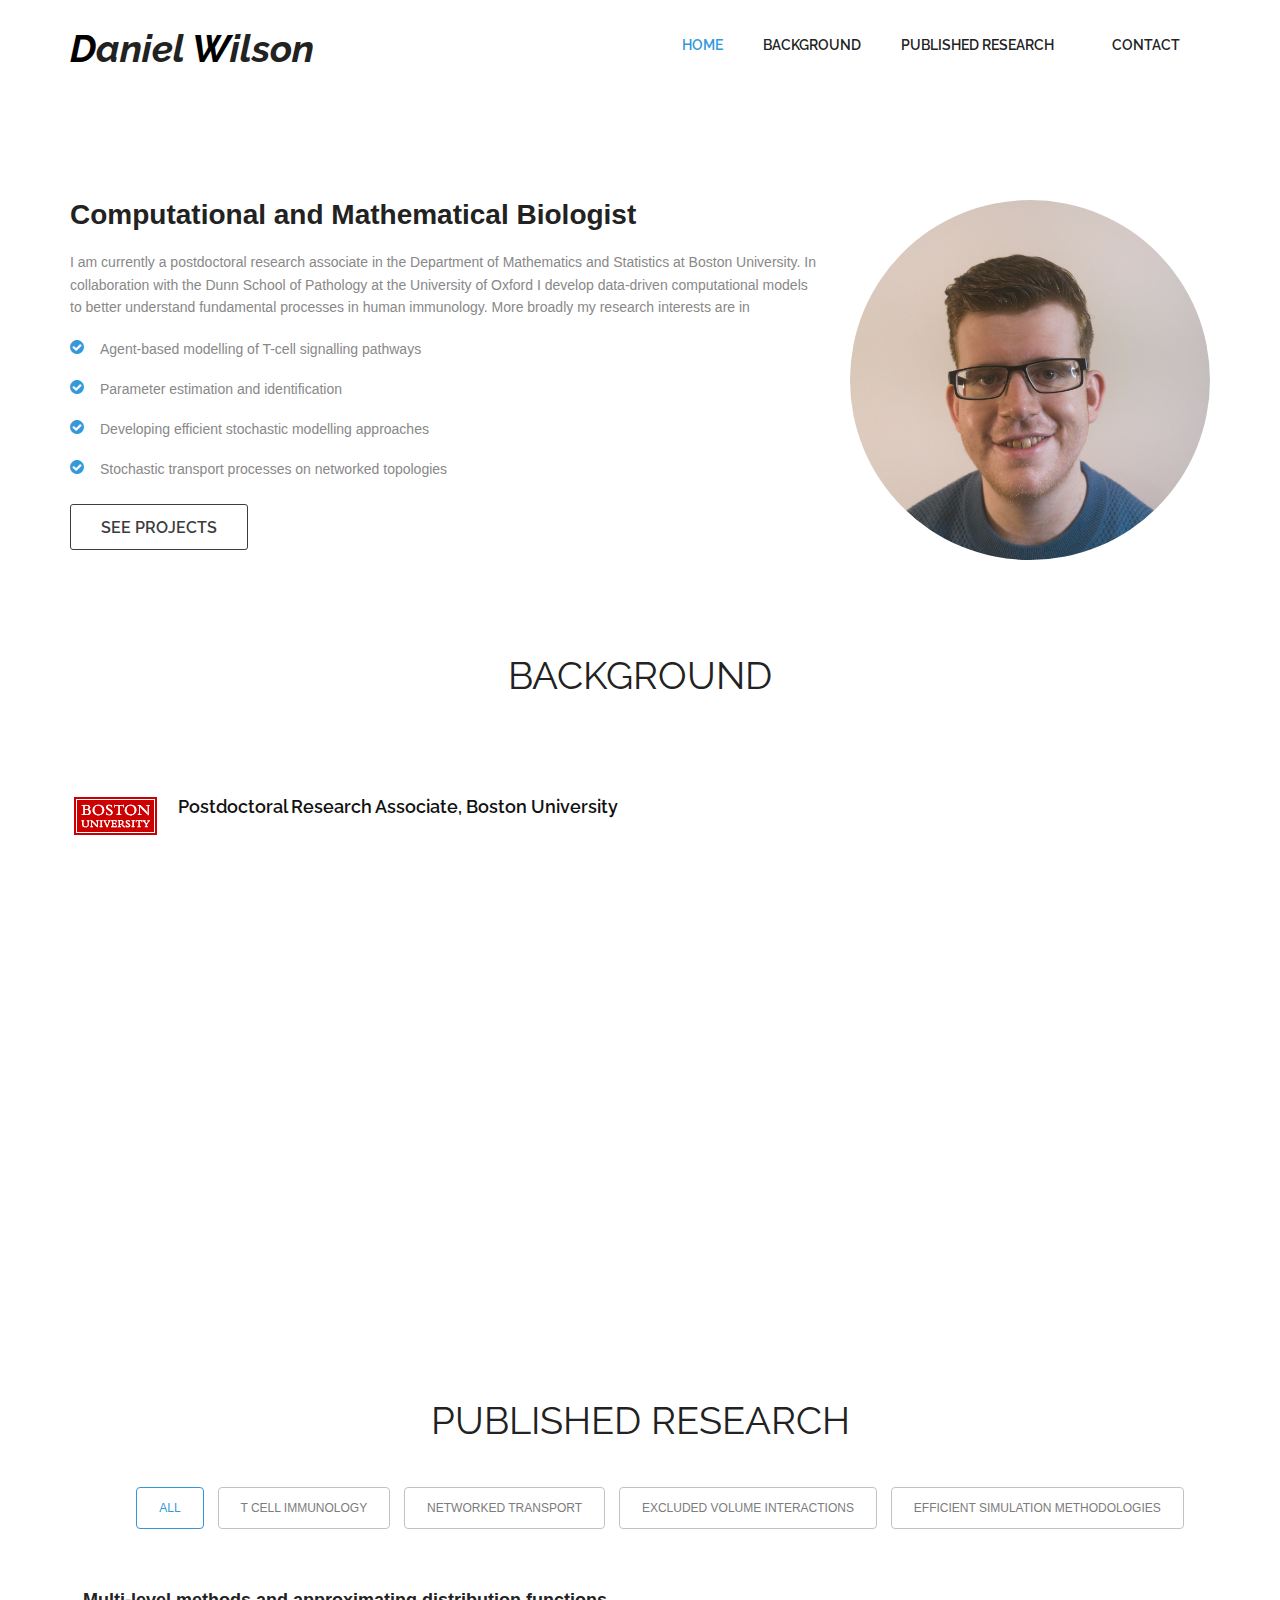
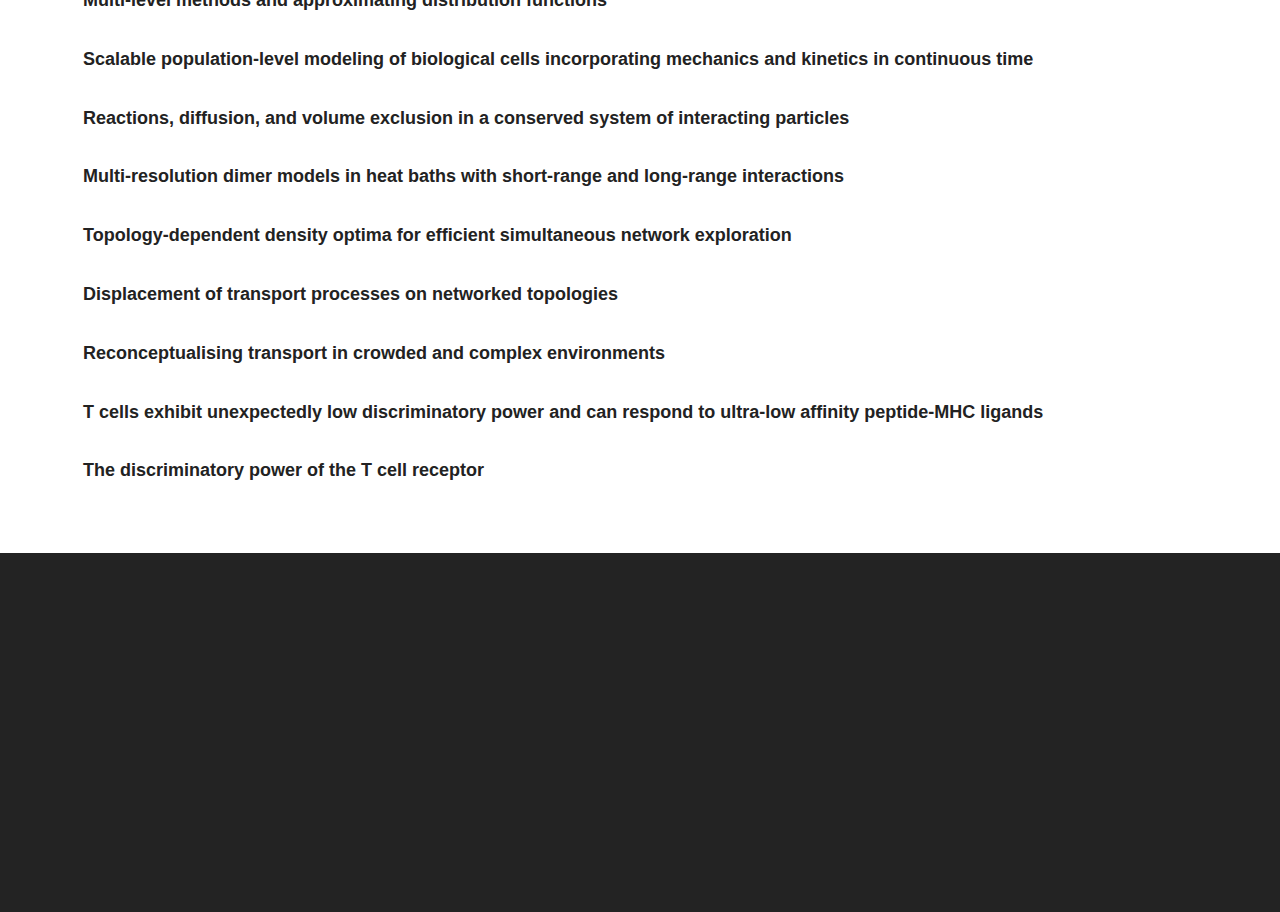
==== commit 6893e9ea: "Resized for smaller windows" ====
--- a/index.html
+++ b/index.html
@@ -11,6 +11,8 @@
 <link href="css/font-awesome.css" rel="stylesheet" type="text/css"> 
 <link href="css/academicons-1.9.1/css/academicons.min.css" rel="stylesheet" type="text/css">
 <link href="css/animate.css" rel="stylesheet" type="text/css">
+<link rel="preconnect" href="https://fonts.gstatic.com">
+<link href="https://fonts.googleapis.com/css2?family=Nanum+Gothic:wght@400;700;800&display=swap" rel="stylesheet">
  
 <!--[if lt IE 9]>
     <script src="js/respond-1.1.0.min.js"></script>
@@ -25,7 +27,7 @@
 <header id="header_wrapper">
   <div class="container">
     <div class="header_box">
-      <div class="logo"><h2 style="font-weight:bold; margin:0;"> Daniel Wilson </h2> </div>
+      <div class="logo"><h2 style="font-weight:bold; margin:0; text-transform:none; font-style:italic; "> <span style="color:black">D</span>aniel <span style="color:black">W</span>ilson </h2> </div>
 	  <nav class="navbar navbar-inverse" role="navigation">
       <div class="navbar-header">
         <button type="button" id="nav-toggle" class="navbar-toggle" data-toggle="collapse" data-target="#main-nav"> <span class="sr-only">Toggle navigation</span> <span class="icon-bar"></span> <span class="icon-bar"></span> <span class="icon-bar"></span> </button>
@@ -74,7 +76,7 @@
 	  <div class="row">
 						<div class="col-lg-12 about-us">
 							<div class="row">
-								<div class="col-md-8">
+								<div class="col-xs-8 order-xs-2">
 									<h3>Computational and Mathematical Biologist </h3>
 									<p>
 										 I am currently a postdoctoral research associate in the Department of Mathematics and Statistics at Boston University. In collaboration with the Dunn School of Pathology at the University of Oxford I develop data-driven computational models to better understand fundamental processes in human immunology. More broadly my research interests are in<br/>
@@ -87,12 +89,12 @@
 										<li class="points"> Stochastic transport processes on networked topologies </li>
 										
 									</ul><!-- /.about-us-list -->
-									<div class="about-us-link">
+									<div class="about-us-link" style="padding-bottom: 10px;">
 										<a href="#AcademicResearch"  class="read_more">See Projects</a> 
 									</div><!-- /.about-us-link -->
 									
 								</div><!-- /.col-md-6 -->
-								<div class="col-md-4">
+								<div class="col-xs-8 col-sm-4 order-xs-1">
                         <img src="img/PictureOfMe.jpeg" style="width: 100%; border-radius: 100%;"> 
                 </div><!-- /.col-md-6 -->
 							</div><!-- /.row -->	
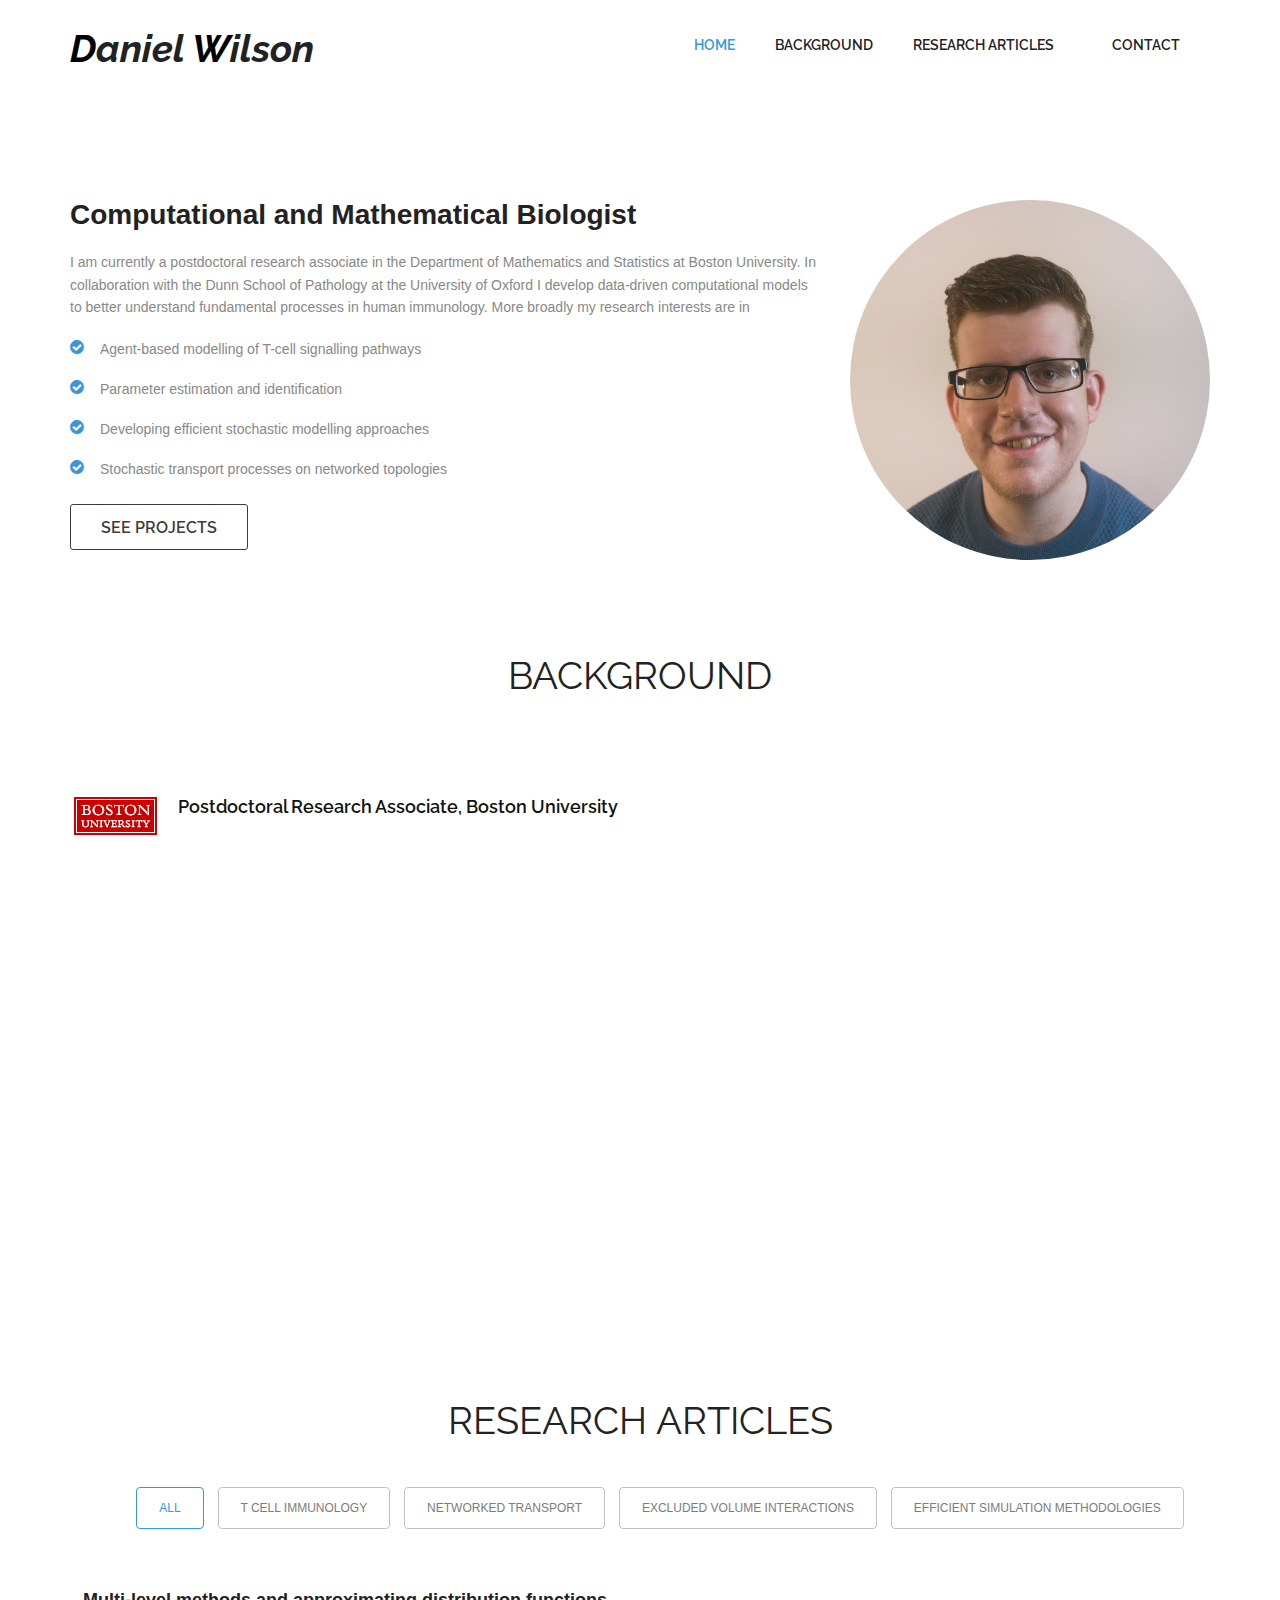
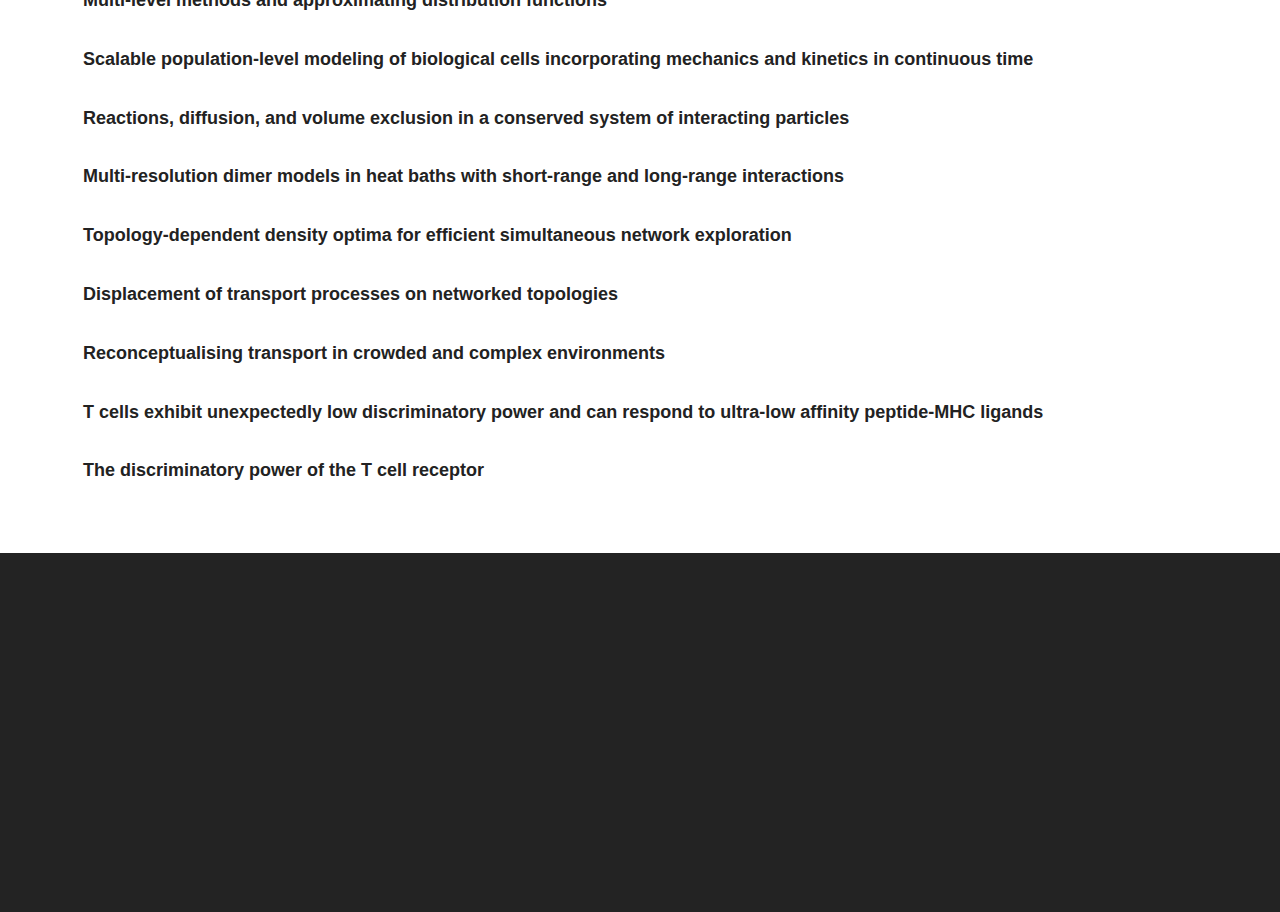
==== commit d3e5ea0c: "Added author lists to articles." ====
--- a/index.html
+++ b/index.html
@@ -36,7 +36,7 @@
 			<ul class="nav navbar-nav" id="mainNav">
 			  <li class="active"><a href="#aboutMe" class="scroll-link">Home</a></li>
 			  <li><a href="#Background" class="scroll-link">Background</a></li>
-			  <li><a href="#AcademicResearch" class="scroll-link">Published Research</a></li>
+			  <li><a href="#AcademicResearch" class="scroll-link">Research Articles</a></li>
 			  <!--<li><a href="#clients" class="scroll-link">Clients</a></li>
 			  <li><a href="#team" class="scroll-link">Team</a></li>-->
 			  <li><a href="#contact" class="scroll-link">Contact</a></li>
@@ -167,7 +167,7 @@
   <!-- Container -->
   <div class="container portfolio_title"> 
     
-      <h2>Published Research</h2>
+      <h2> Research Articles</h2>
     <!--/Title --> 
     
   </div>
@@ -224,9 +224,20 @@
 	    </div>
 	    <div id="collapse2" class="collapse" aria-labelledby="heading2" data-parent="#portfolio_wrapper">
 	      <div class="card-body">
-          <img src="img/paperfig_multilevel.jpg" style="width: 400px; float: left; padding-right: 10px; padding-bottom: 10px;"> 
+          <div class="row">
+            <div class="col-md-4 col-xs-8">
+              <img src="img/paperfig_multilevel.jpg" style="width: 100%; padding-bottom: 10px"> 
+            </div>
+            <div class="col-md-8 col-xs-12">
 	        <p><b>Abstract:</b> Biochemical reaction networks are often modelled using discrete-state, continuous-time Markov chains. System statistics of these Markov chains usually cannot be calculated analytically and therefore estimates must be generated via simulation techniques. There is a well documented class of simulation techniques known as exact stochastic simulation algorithms, an example of which is Gillespie’s direct method. These algorithms often come with high computational costs, therefore approximate stochastic simulation algorithms such as the tau-leap method are used. However, in order to minimise the bias in the estimates generated using them, a relatively small value of tau is needed, rendering the computational costs comparable to Gillespie’s direct method. The multi-level Monte Carlo method (Anderson and Higham, Multiscale Model. Simul. 10:146–179, 2012) provides a reduction in computational costs whilst minimising or even eliminating the bias in the estimates of system statistics. This is achieved by first crudely approximating required statistics with many sample paths of low accuracy. Then correction terms are added until a required level of accuracy is reached. Recent literature has primarily focussed on implementing the multi-level method efficiently to estimate a single system statistic. However, it is clearly also of interest to be able to approximate entire probability distributions of species counts. We present two novel methods that combine known techniques for distribution reconstruction with the multi-level method. We demonstrate the potential of our methods using a number of examples.</p>
-	      </div>
+          <br>   
+          <!-- <p> <b> Authors:</b> <b> D. Wilson</b> and R. E. Baker</p>
+          <a href="https://aip.scitation.org/doi/full/10.1063/1.4960118">Link to article </a> -->
+	          </div>
+          </div>
+          <p> <b> Authors:</b> <b> D. Wilson</b> and R. E. Baker</p>
+          <a href="https://aip.scitation.org/doi/full/10.1063/1.4960118">Link to article </a>
+        </div>
 	    </div>
 	  </div>
 
@@ -241,7 +252,13 @@
 
 	    <div id="collapse1" class="collapse " aria-labelledby="heading1" data-parent="#portfolio_wrapper">
 	      <div class="card-body">
-	      	<img src="img/paperfig_Scalable.jpg" style="width: 300px; float: left; padding-right: 10px;"> 
+          <div class="row">
+            <div class="col-md-4 col-xs-8">
+	      	    <img src="img/paperfig_Scalable.jpg" style="width: 90%; padding-bottom: 10px;"> 
+              <!-- <p> <b> Authors:</b> S. Engblom, <b> D. B. Wilson</b> and R. E. Baker</p>
+          <a href="https://royalsocietypublishing.org/doi/10.1098/rsos.180379#d3e513">Link to article </a> -->
+            </div>
+            <div class="col-md-8 col-xs-12">
 	        <p> <b>Abstract:</b> The processes taking place inside the living cell are now 
           understood to the point where predictive computational
     			models can be used to gain detailed understanding of
@@ -262,10 +279,11 @@
     			is also very flexible and may straightforwardly be coupled with
     			continuous-time descriptions of biochemical signalling within,
     			and between, individual cells.</p>
-          <br> </br>  
+          <br>   
+            </div>
+          </div>
           <p> <b> Authors:</b> S. Engblom, <b> D. B. Wilson</b> and R. E. Baker</p>
-          <a href="https://royalsocietypublishing.org/doi/10.1098/rsos.180379#d3e513">Link to article </a>
-
+          <a href="https://royalsocietypublishing.org/doi/10.1098/rsos.180379#d3e513">Link to article </a> 
 	      </div>
 	    </div>
 	  </div>
@@ -279,11 +297,25 @@
 	      </h5>
 	    </div>
 	    <div id="collapse3" class="collapse" aria-labelledby="heading3" data-parent="#portfolio_wrapper">
-	      <div class="card-body">
+	      
+        <div class="card-body">
+          <div class="row">
+            <div class="col-md-4 col-xs-8">
+              <img src="img/paperMaria.jpg" style="width: 90%; padding-bottom: 10px;"> 
+              <!-- <p> <b> Authors:</b> S. Engblom, <b> D. B. Wilson</b> and R. E. Baker</p>
+          <a href="https://royalsocietypublishing.org/doi/10.1098/rsos.180379#d3e513">Link to article </a> -->
+            </div>
+            <div class="col-md-8 col-xs-12">
 	        <p><b>Abstract:</b> Complex biological and physical transport processes are often described through systems of interacting particles. The effect of excluded volume on these transport processes has been well studied; however, the interplay between volume exclusion and reactions between heterogenous particles is less well studied. In this paper we develop a framework for modeling reaction-diffusion processes which directly incorporates volume exclusion. We consider simple reactions (unimolecular and bimolecular) that conserve the total number of particles. From an off-lattice microscopic individual-based model we use the Fokker-Planck equation and the method of matched asymptotic expansions to derive a low-dimensional macroscopic system of nonlinear partial differential equations describing the evolution of the particles. A biologically motivated, hybrid model of chemotaxis with volume exclusion is explored, where reactions occur at rates dependent upon the chemotactic environment. Further, we show that for reactions that require particle contact the appropriate reaction term in the macroscopic model is of lower order in the asymptotic expansion than the nonlinear diffusion term. However, we find that the next reaction term in the expansion is needed to ensure good agreement with simulations of the microscopic model. Our macroscopic model allows for more direct parametrization to experimental data than existing models.</p>
-	      </div>
-	    </div>
-	  </div>
+          <br>
+	         </div>
+          </div>
+          <p> <b> Authors:</b> <b> D. B. Wilson</b>, H. Byrne and M. Bruna</p>
+          <a href="https://journals.aps.org/pre/abstract/10.1103/PhysRevE.97.062137">Link to article </a> 
+        </div>
+      </div>
+    </div>
+
 
 	  <div class="card methods">
 	    <div class="card-header" id="heading4">
@@ -295,7 +327,11 @@
 	    </div>
 	    <div id="collapse4" class="collapse" aria-labelledby="heading4" data-parent="#portfolio_wrapper">
 	      <div class="card-body">
-        <img src="img/paperfig_Dimers.jpg" style="width: 300px; float: left; padding-right: 10px;"> 
+          <div class="row">
+            <div class="col-md-4 col-xs-8">
+        <img src="img/paperfig_Dimers.jpg" style="width: 80%; padding-bottom: 10px;"> 
+        </div>
+            <div class="col-md-8 col-xs-12">
 	        <p><b> Abstract: </b>This work investigates multi-resolution methodologies for simulating dimer
 models. The solvent particles which make up the heat bath interact with the
 monomers of the dimer either through direct collisions (short-range) or through
@@ -306,11 +342,13 @@
 investigate the effect of a shared heat bath versus two uncoupled heat baths,
 one foreachmonomer. Furthermore, the validity of themulti-resolutionmethods
 is discussed by comparison to dynamics of macroscopic Langevin equations.</p>
-<br> </br>
-<p> <b>Authors: </b> R. Gunaratne, <b>D. B. Wilson</b>, M. Flegg, R. Erban </p>
-
+<br> 
 	      </div>
 	    </div>
+      <p> <b>Authors: </b> R. Gunaratne, <b>D. B. Wilson</b>, M. Flegg, R. Erban </p>
+      <a href="https://royalsocietypublishing.org/doi/10.1098/rsfs.2018.0070">Link to article </a> 
+    </div>
+  </div>
 	  </div>
 
 	  <div class="card networks exclusion">
@@ -323,11 +361,20 @@
 	    </div>
 	    <div id="collapse5" class="collapse" aria-labelledby="heading5" data-parent="#portfolio_wrapper">
 	      <div class="card-body">
-        <img src="img/paperfig_SearchProcess.jpg" style="width: 300px; float: right; padding-left: 10px;"> 
+          <div class="row">
+            <div class="col-md-4 col-xs-8">
+              <img src="img/paperfig_SearchProcess.jpg" style="width: 90%; padding-bottom: 10px;"> 
+            </div>
+            <div class="col-md-8 col-xs-12">
 	       <p><b>Abstract:</b> A random search process in a networked environment is governed by the time it takes to visit every node, termed the cover time. Often, a networked process does not proceed in isolation but competes with many instances of itself within the same environment. A key unanswered question is how to optimize this process: How many concurrent searchers can a topology support before the benefits of parallelism are outweighed by competition for space? Here, we introduce the searcher-averaged parallel cover time (APCT) to quantify these economies of scale. We show that the APCT of the networked symmetric exclusion process is optimized at a searcher density that is well predicted by the spectral gap. Furthermore, we find that nonequilibrium processes, realized through the addition of bias, can support significantly increased density optima. Our results suggest alternative hybrid strategies of serial and parallel search for efficient information gathering in social interaction and biological transport networks. </p>
+         <br>
 	      </div>
-	    </div>
-	  </div>
+      </div>
+      <p> <b>Authors: </b> <b>D. B. Wilson</b>, R. E. Baker and F. G. Woodhouse </p>
+      <a href="https://journals.aps.org/pre/abstract/10.1103/PhysRevE.97.062301">Link to article </a> 
+    </div>
+  </div>
+    </div>
 
 	  <div class="card networks">
 	    <div class="card-header" id="heading6">
@@ -339,10 +386,20 @@
 	    </div>
 	    <div id="collapse6" class="collapse" aria-labelledby="heading6" data-parent="#portfolio_wrapper">
 	      <div class="card-body">
+          <div class="row">
+            <div class="col-md-4 col-xs-8">
+              <img src="img/paper_winding_2.jpg" style="width: 100%; padding-bottom: 10px;"> 
+            </div>
+            <div class="col-md-8 col-xs-12">
 	       <p><b>Abstract:</b> Consider a particle whose position evolves along the edges of a network. One definition for the displacement of a particle is the length of the shortest path on the network between the current and initial positions of the particle. Such a definition fails to incorporate information of the actual path the particle traversed. In this work we consider another definition for the displacement of a particle on networked topologies. Using this definition, which we term the winding distance, we demonstrate that for Brownian particles, confinement to a network can induce a transition in the mean squared displacement from diffusive to ballistic behavior, $\langle x^2(t) \rangle \propto t^2$ for long times. A multiple scales approach is used to derive a macroscopic evolution equation for the displacement of a particle and uncover a topological condition for whether this transition in the mean squared displacement will occur. Furthermore, for networks satisfying this topological condition, we identify a prediction of the timescale upon which the displacement transitions to long-time behavior. Finally, we extend the investigation of displacement on networks to a class of anomalously diffusive transport processes, where we find that the mean squared displacement at long times is affected by both network topology and the character of the transport process.</p>
-	      </div>
-	    </div>
-	  </div>
+	      <br>
+        </div>
+      </div>
+      <p> <b>Authors: </b> <b>D. B. Wilson</b>, R. E. Baker and F. G. Woodhouse </p>
+      <a href="https://epubs.siam.org/doi/abs/10.1137/19M1244251">Link to article </a> 
+    </div>
+  </div>
+    </div>
 
 
 	  <div class="card networks exclusion">
@@ -354,10 +411,20 @@
 	    </div>
 	    <div id="collapse7" class="collapse" aria-labelledby="heading7" data-parent="#portfolio_wrapper">
 	      <div class="card-body">
+          <div class="row">
+            <div class="col-md-4 col-xs-8">
+              <img src="img/paper_networks_exclusion.jpg" style="width: 100%; padding-bottom: 10px;"> 
+            </div>
+            <div class="col-md-8 col-xs-12">
 	       <p><b>Abstract:</b> Transport phenomena within crowded, complex environments is observed at many spatial and temporal scales, from pedestrian traffic in cities and buildings to macromolecular motion within cells and ion exchange in batteries. Geometric restrictions in an environment can hinder the motion of individuals and, combined with crowding between the individuals, can have drastic effects on global transport behaviour. However, in general, the interplay between crowding and geometry is poorly understood. Existing techniques to predict the behaviour of crowded transport processes approximate complex environments as high-dimensional meshes and use computationally expensive models that lack the ability to reveal the functional influence of geometry and crowding on transport. Here, we employ networked representations of complex environments and provide an efficient, foundational framework within which the combined roles of geometry and crowding can be explored. Multiple models of crowded, networked transport are derived that are capable of extracting detailed information at both the level of the whole population or an individual within it. A combination of theoretical and numerical analysis identifies critical topological features of environments that enable accurate prediction of temporal and spatial transport statistics, as well as insight into the design of optimal networks. Our approach is applicable to transport processes across a broad range of scientific disciplines, bypasses traditional computational challenges of discretisation, and establishes a unified connection between geometry, crowding and transport.</p>
-	      </div>
-	    </div>
-	  </div>
+	      <br>
+        </div>
+      </div>
+      <p> <b>Authors: </b> <b>D. B. Wilson</b>, F. G. Woodhouse, M. J. Simpson and R. E. Baker </p>
+      <a href="https://arxiv.org/pdf/2006.16758.pdf">Link to article </a> 
+    </div>
+  </div>
+    </div>
 
 	  <div class="card immunology">
 	    <div class="card-header" id="heading8">
@@ -368,10 +435,20 @@
 	    </div>
 	    <div id="collapse8" class="collapse" aria-labelledby="heading8" data-parent="#portfolio_wrapper">
 	      <div class="card-body">
+          <div class="row">
+            <div class="col-md-4 col-xs-8">
+              <img src="img/paper_TCR1.png" style="width: 100%; padding-bottom: 10px;"> 
+            </div>
+            <div class="col-md-8 col-xs-12">
 	       <p><b>Abstract:</b> T cells use their T cell receptors (TCRs) to discriminate between peptide MHC (pMHC) ligands that bind with different affinities but precisely how different remains controversial. This is partly because the affinities of physiologically relevant interactions are often too weak to measure. Here, we introduce a surface plasmon resonance protocol to measure ultra-low TCR/pMHC affinities (KD~1000μM). Using naïve, memory, and blasted human CD8+ T cells we find that their discrimination power is unexpectedly low, in that they require a large >100-fold decrease in affinity to abolish responses. Interestingly, the discrimination power reduces further when antigen is presented in isolation on artificial surfaces but can be partially restored by adding ligands to CD2 or LFA-1. We were able to fit the kinetic proof-reading model to our data, yielding the first estimates for both the time delay (2.8 s) and number of biochemical steps (2.67). The fractional number of steps suggest that one of the proof-reading steps is not easily reversible.</p>
-	      </div>
-	    </div>
-	  </div>
+	      <br>
+        </div>
+      </div>
+      <p> <b>Authors: </b> J. Pettmann, E. Abu-Shah, M. Kutuzov, <b>D. B. Wilson</b>, M. L. Dustin, S. J. Davis, P. Anton van der Merwe and O. Dushek </p>
+      <a href="https://www.biorxiv.org/content/biorxiv/early/2020/11/15/2020.11.14.382630.full.pdf">Link to article </a> 
+    </div>
+  </div>
+    </div>
 
 	  <div class="card immunology">
 	    <div class="card-header" id="heading9">
@@ -382,10 +459,20 @@
 	    </div>
 	    <div id="collapse9" class="collapse" aria-labelledby="heading9" data-parent="#portfolio_wrapper">
 	      <div class="card-body">
+          <div class="row">
+            <div class="col-md-4 col-xs-8">
+              <img src="img/paper_TCR2.png" style="width: 100%; padding-bottom: 10px;"> 
+            </div>
+            <div class="col-md-8 col-xs-12">
 	       <p><b>Abstract:</b> T cells use their T-cell receptors (TCRs) to discriminate between lower-affinity self and higher-affinity non-self pMHC antigens. The strength of this discrimination and the mechanisms that produce it remain controversial. Although a large number of mouse and human TCRs have now been characterised, they have not been used to precisely quantitate discrimination. Here, we systematically quantify the discrimination of TCRs using a discrimination power (α). Early influential studies on three mouse TCRs suggested that discrimination was nearly perfect (α ~9.0). In striking contrast, our analysis of published data on other mouse and human TCRs, and more recent data on the original mouse TCRs, produced significantly lower discrimination (α = 2.0). Although not perfect, the discriminatory power of TCR was greater than that of conventional receptors such as cytokine receptors, GPCRs, RTKs, and CARs (α≤1). The revised discriminatory power of the TCR is readily explained by a kinetic proof-reading mechanisms, and accounts for the ability of low affinity self-antigens to stimulate autoimmune and anti-tumour T cell responses.	</p>
-	      </div>
-	    </div>
-	  </div>
+	      <br>
+        </div>
+      </div>
+      <p> <b>Authors: </b> A. Huhn, <b>D. B. Wilson</b>, P. Anton van der Merwe and O. Dushek </p>
+      <a href="https://www.biorxiv.org/content/biorxiv/early/2020/11/16/2020.11.16.384495.full.pdf">Link to article </a> 
+    </div>
+  </div>
+    </div>
 
       
       
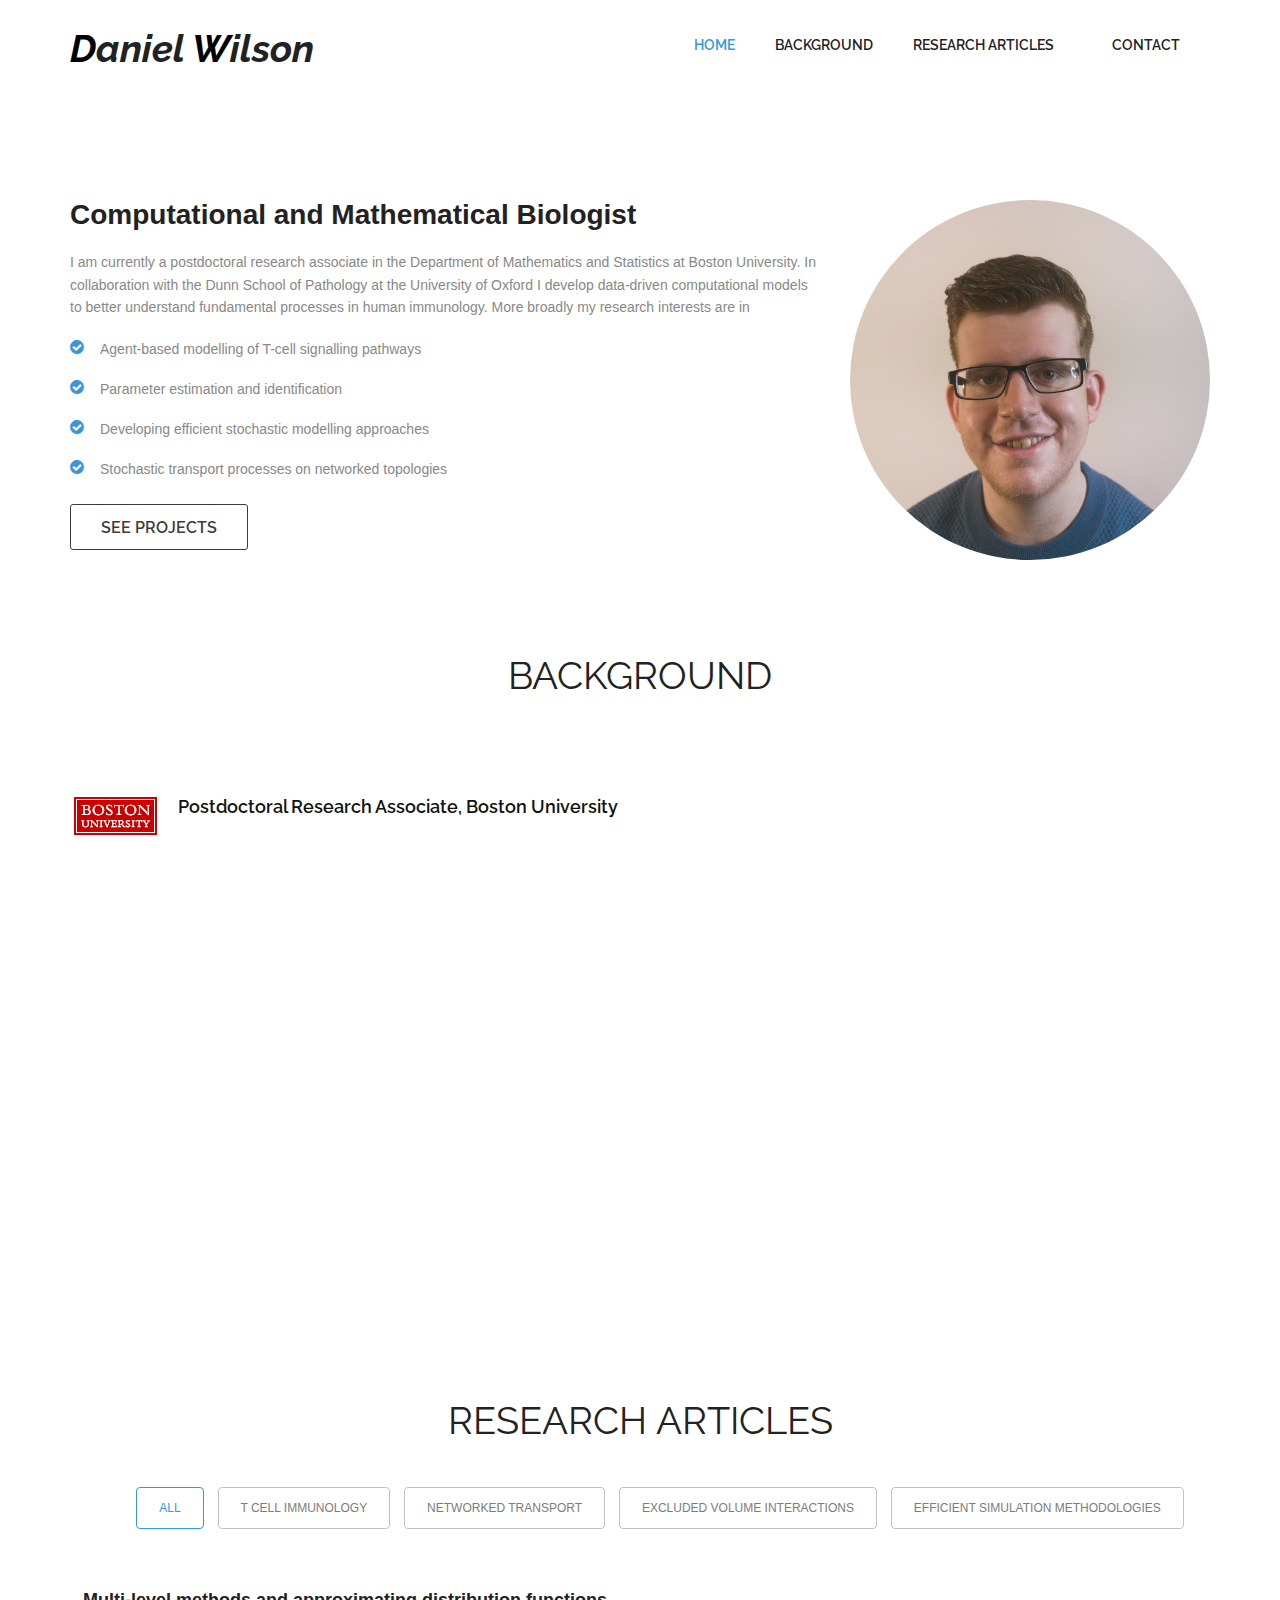
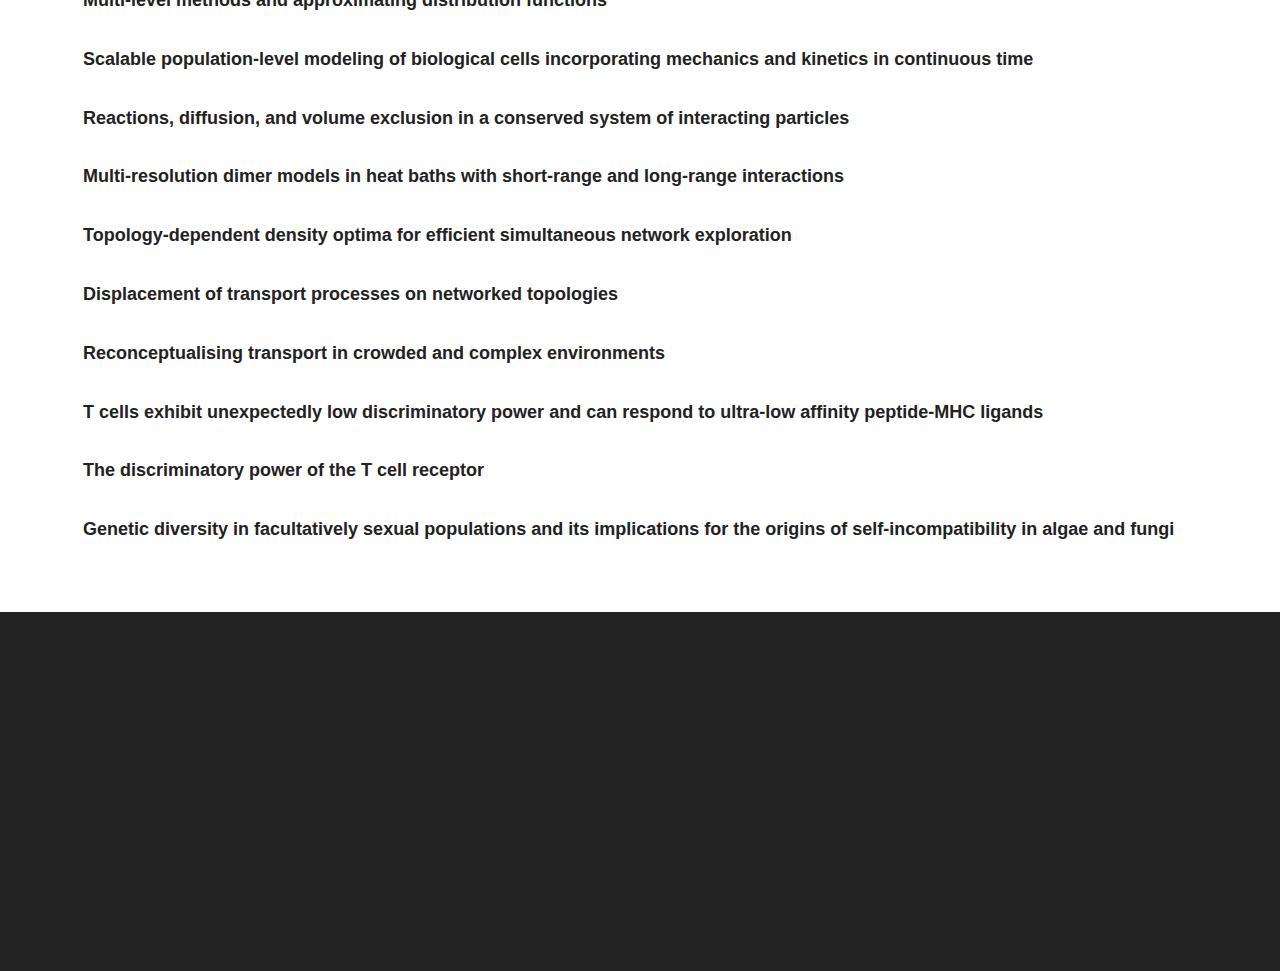
==== commit 7f69c556: "Updated latest paper on the evolution of mating types" ====
--- a/index.html
+++ b/index.html
@@ -391,7 +391,7 @@
               <img src="img/paper_winding_2.jpg" style="width: 100%; padding-bottom: 10px;"> 
             </div>
             <div class="col-md-8 col-xs-12">
-	       <p><b>Abstract:</b> Consider a particle whose position evolves along the edges of a network. One definition for the displacement of a particle is the length of the shortest path on the network between the current and initial positions of the particle. Such a definition fails to incorporate information of the actual path the particle traversed. In this work we consider another definition for the displacement of a particle on networked topologies. Using this definition, which we term the winding distance, we demonstrate that for Brownian particles, confinement to a network can induce a transition in the mean squared displacement from diffusive to ballistic behavior, $\langle x^2(t) \rangle \propto t^2$ for long times. A multiple scales approach is used to derive a macroscopic evolution equation for the displacement of a particle and uncover a topological condition for whether this transition in the mean squared displacement will occur. Furthermore, for networks satisfying this topological condition, we identify a prediction of the timescale upon which the displacement transitions to long-time behavior. Finally, we extend the investigation of displacement on networks to a class of anomalously diffusive transport processes, where we find that the mean squared displacement at long times is affected by both network topology and the character of the transport process.</p>
+	       <p><b>Abstract:</b> Consider a particle whose position evolves along the edges of a network. One definition for the displacement of a particle is the length of the shortest path on the network between the current and initial positions of the particle. Such a definition fails to incorporate information of the actual path the particle traversed. In this work we consider another definition for the displacement of a particle on networked topologies. Using this definition, which we term the winding distance, we demonstrate that for Brownian particles, confinement to a network can induce a transition in the mean squared displacement from diffusive to ballistic behavior for long times. A multiple scales approach is used to derive a macroscopic evolution equation for the displacement of a particle and uncover a topological condition for whether this transition in the mean squared displacement will occur. Furthermore, for networks satisfying this topological condition, we identify a prediction of the timescale upon which the displacement transitions to long-time behavior. Finally, we extend the investigation of displacement on networks to a class of anomalously diffusive transport processes, where we find that the mean squared displacement at long times is affected by both network topology and the character of the transport process.</p>
 	      <br>
         </div>
       </div>
@@ -470,6 +470,30 @@
       </div>
       <p> <b>Authors: </b> A. Huhn, <b>D. B. Wilson</b>, P. Anton van der Merwe and O. Dushek </p>
       <a href="https://www.biorxiv.org/content/biorxiv/early/2020/11/16/2020.11.16.384495.full.pdf">Link to article </a> 
+    </div>
+  </div>
+    </div>
+
+    <div class="card all">
+	    <div class="card-header" id="heading10">
+	      <h5 class="mb-0">
+	        <button class="btn btn-link collapsed" data-toggle="collapse" data-target="#collapse10" aria-expanded="false" aria-controls="collapse10">
+			<h3>Genetic diversity in facultatively sexual populations and its implications for the origins of self-incompatibility in algae and fungi</h3>
+	      </h5>
+	    </div>
+	    <div id="collapse10" class="collapse" aria-labelledby="heading9" data-parent="#portfolio_wrapper">
+	      <div class="card-body">
+          <div class="row">
+            <div class="col-md-4 col-xs-8">
+              <img src="img/MatingPaper.png" style="width: 100%; padding-bottom: 10px;"> 
+            </div>
+            <div class="col-md-8 col-xs-12">
+	       <p><b>Abstract:</b> The evolutionary mechanism that drove the establishment of self-incompatibility in early sexual eukaryotes is still a debated topic. While a number of competing hypotheses have been proposed, many have not received detailed theoretical attention. In particular, the hypothesis that self-incompatibility increases the benefits of genetic recombination in sexual haploids has been comparatively understudied. In this paper we address this topic by mathematically deriving how the probability of mating with a genetically distinct individual changes as a function of the presence or absence of self-incompatible mating type classes. We find that although populations with mating types successfully engage in sexual reproduction less frequently than their self-compatible competitors, they can nevertheless engage in useful sex with genetically distinct partners \emph{more} frequently. This conclusion holds when the number of sexual reproductive events per generation is low (i.e. in small populations with low rates of facultative sexual reproduction). Finally we demonstrate the potential for frequency-dependent selection in competitive dynamics between self-compatible and self-incompatible types. These analytic results provide a baseline for studying the sex advantage enhancer model for the evolutionary origin of mating types within each specific hypothesis for the evolution of recombination.	</p>
+	      <br>
+        </div>
+      </div>
+      <p> <b>Authors: </b> A.S.A. Smith, S. Pennington, I. Letter, <b>D. B. Wilson</b> and G. W. A. Constable </p>
+      <a href="https://www.biorxiv.org/content/10.1101/2021.04.04.438359v1.full.pdf">Link to article </a> 
     </div>
   </div>
     </div>
